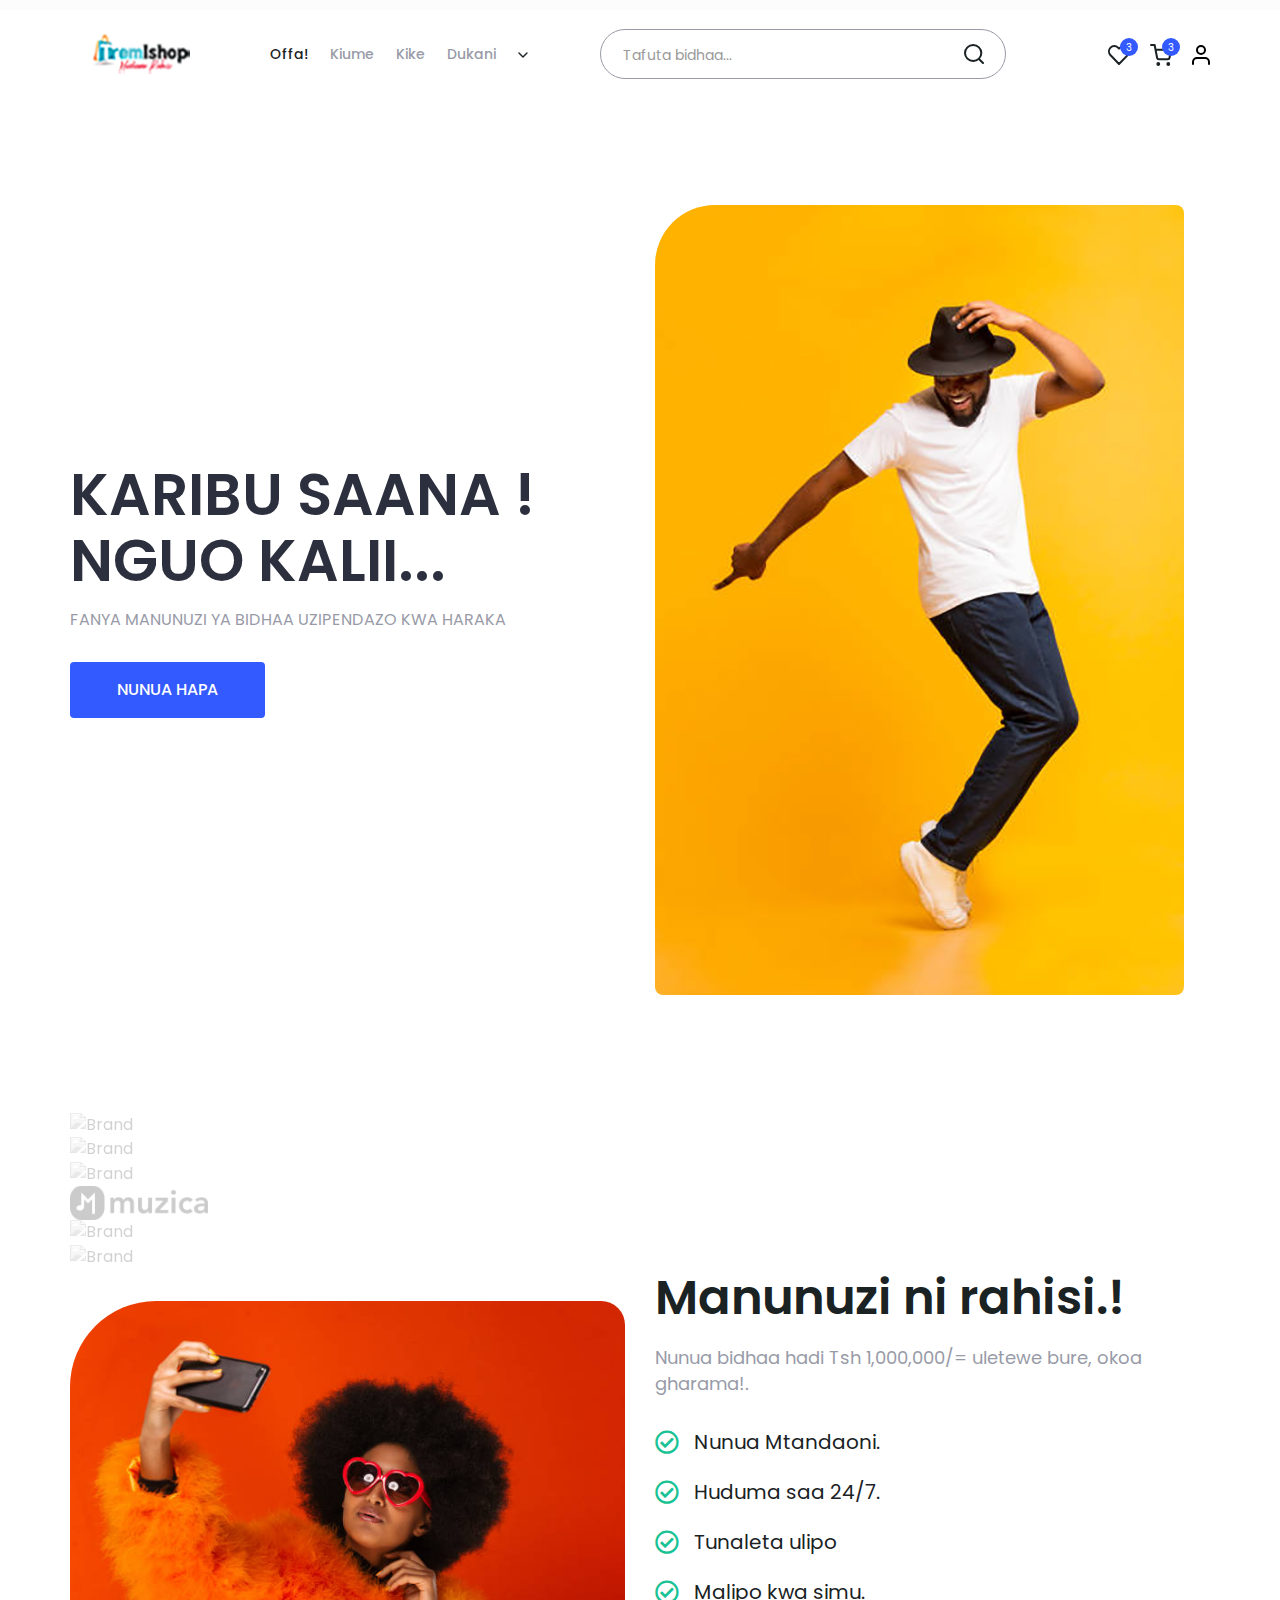
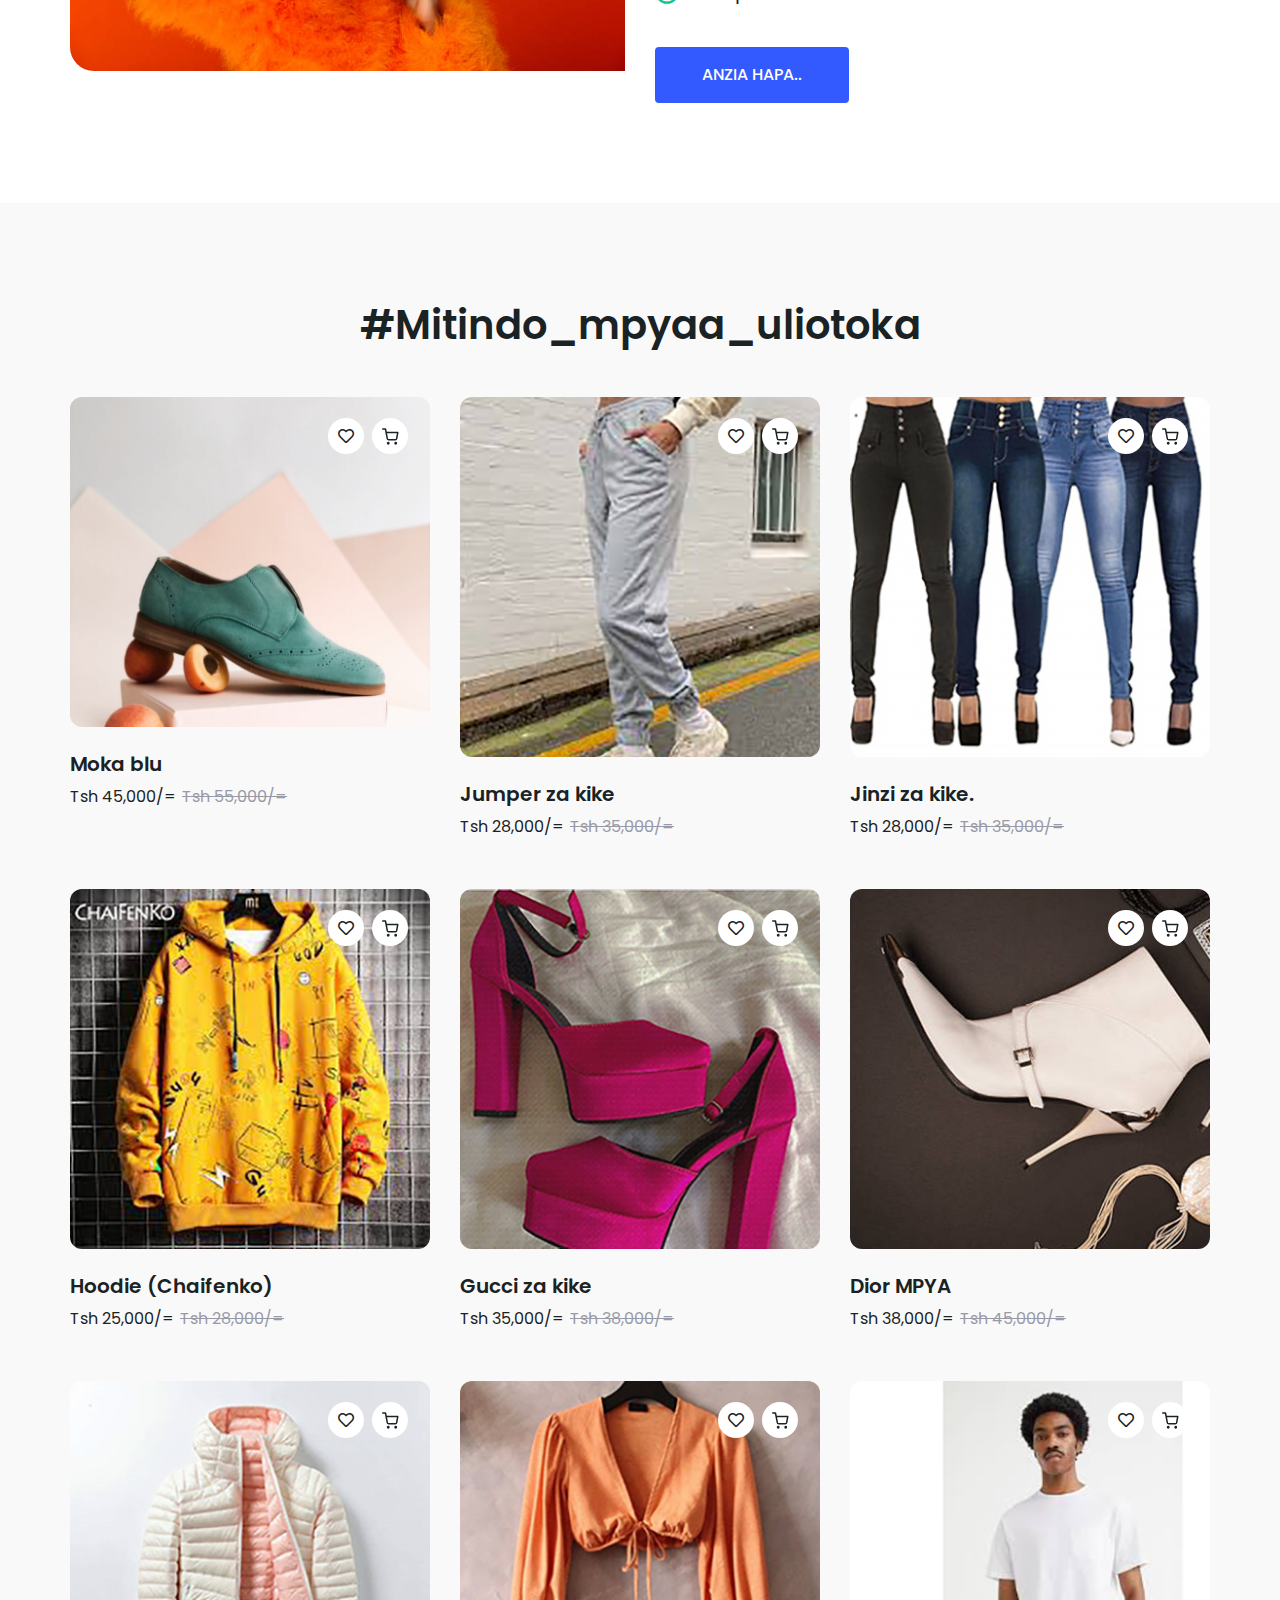
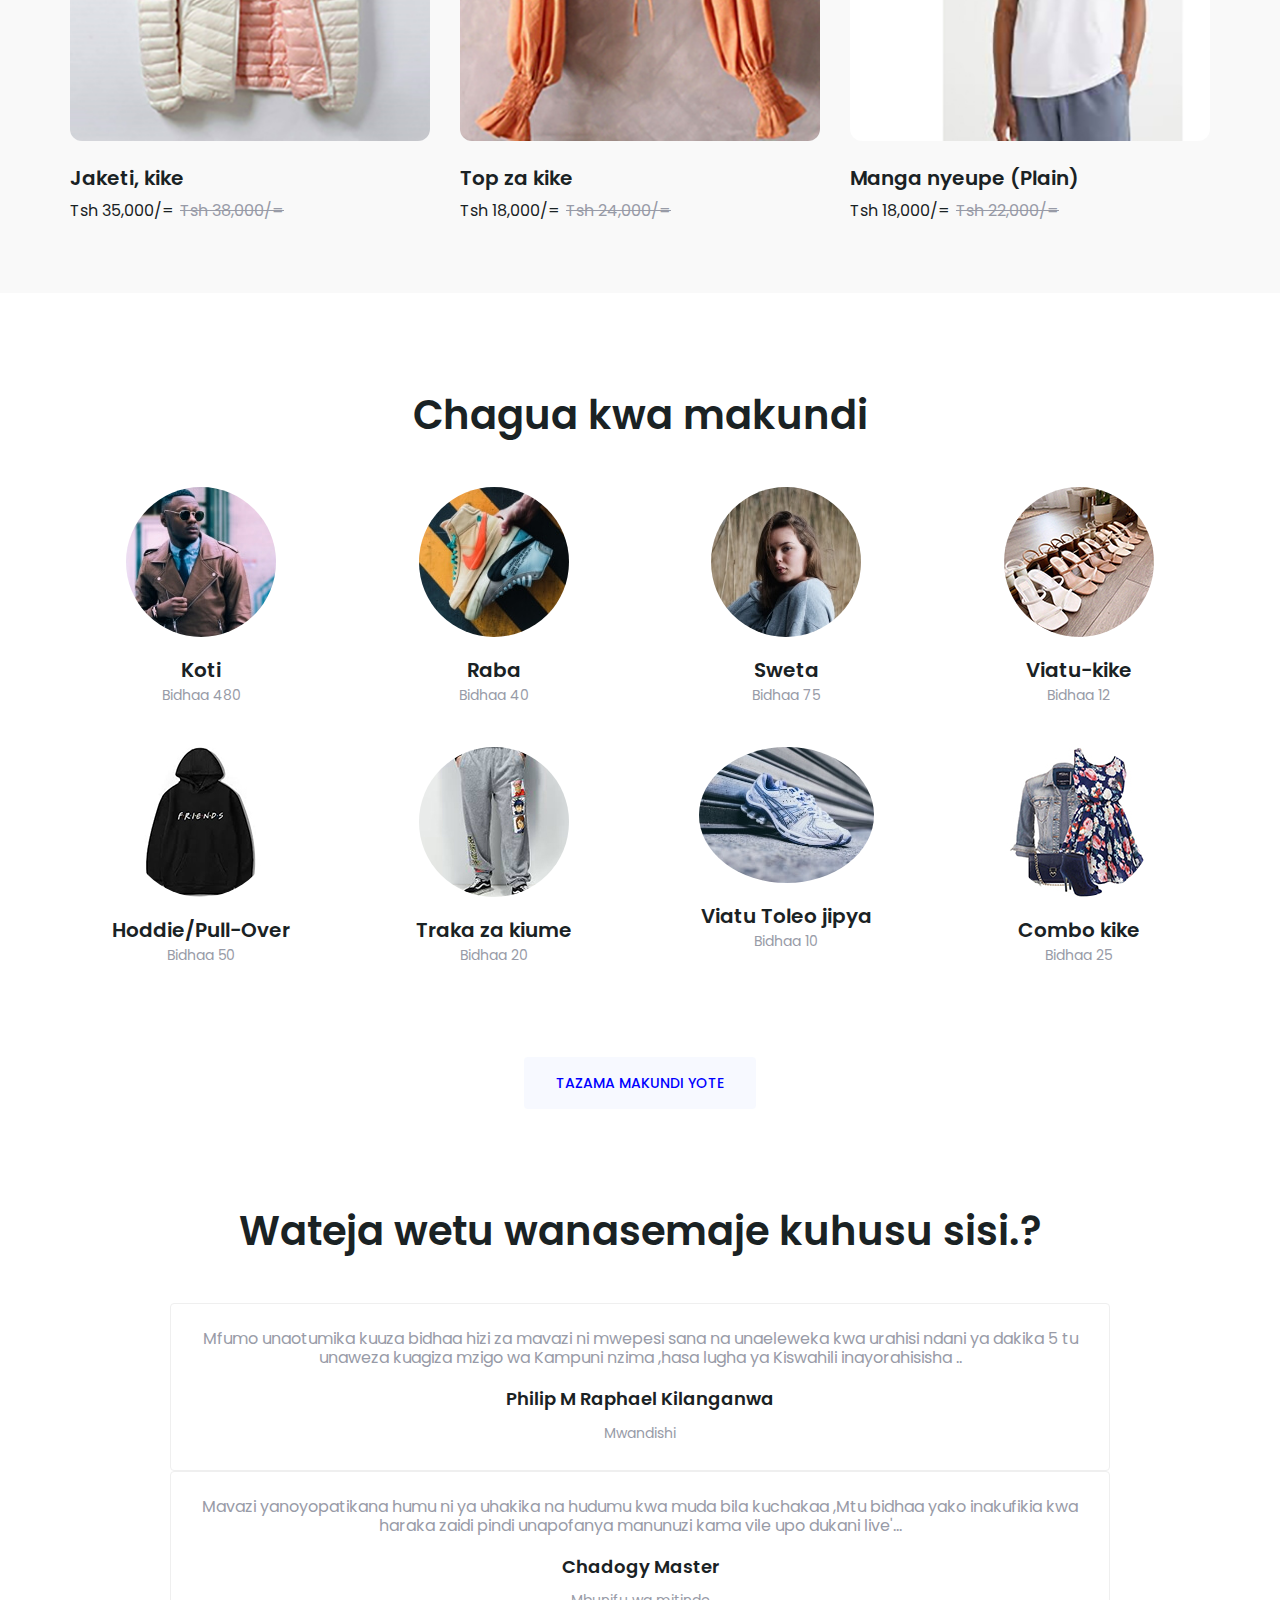
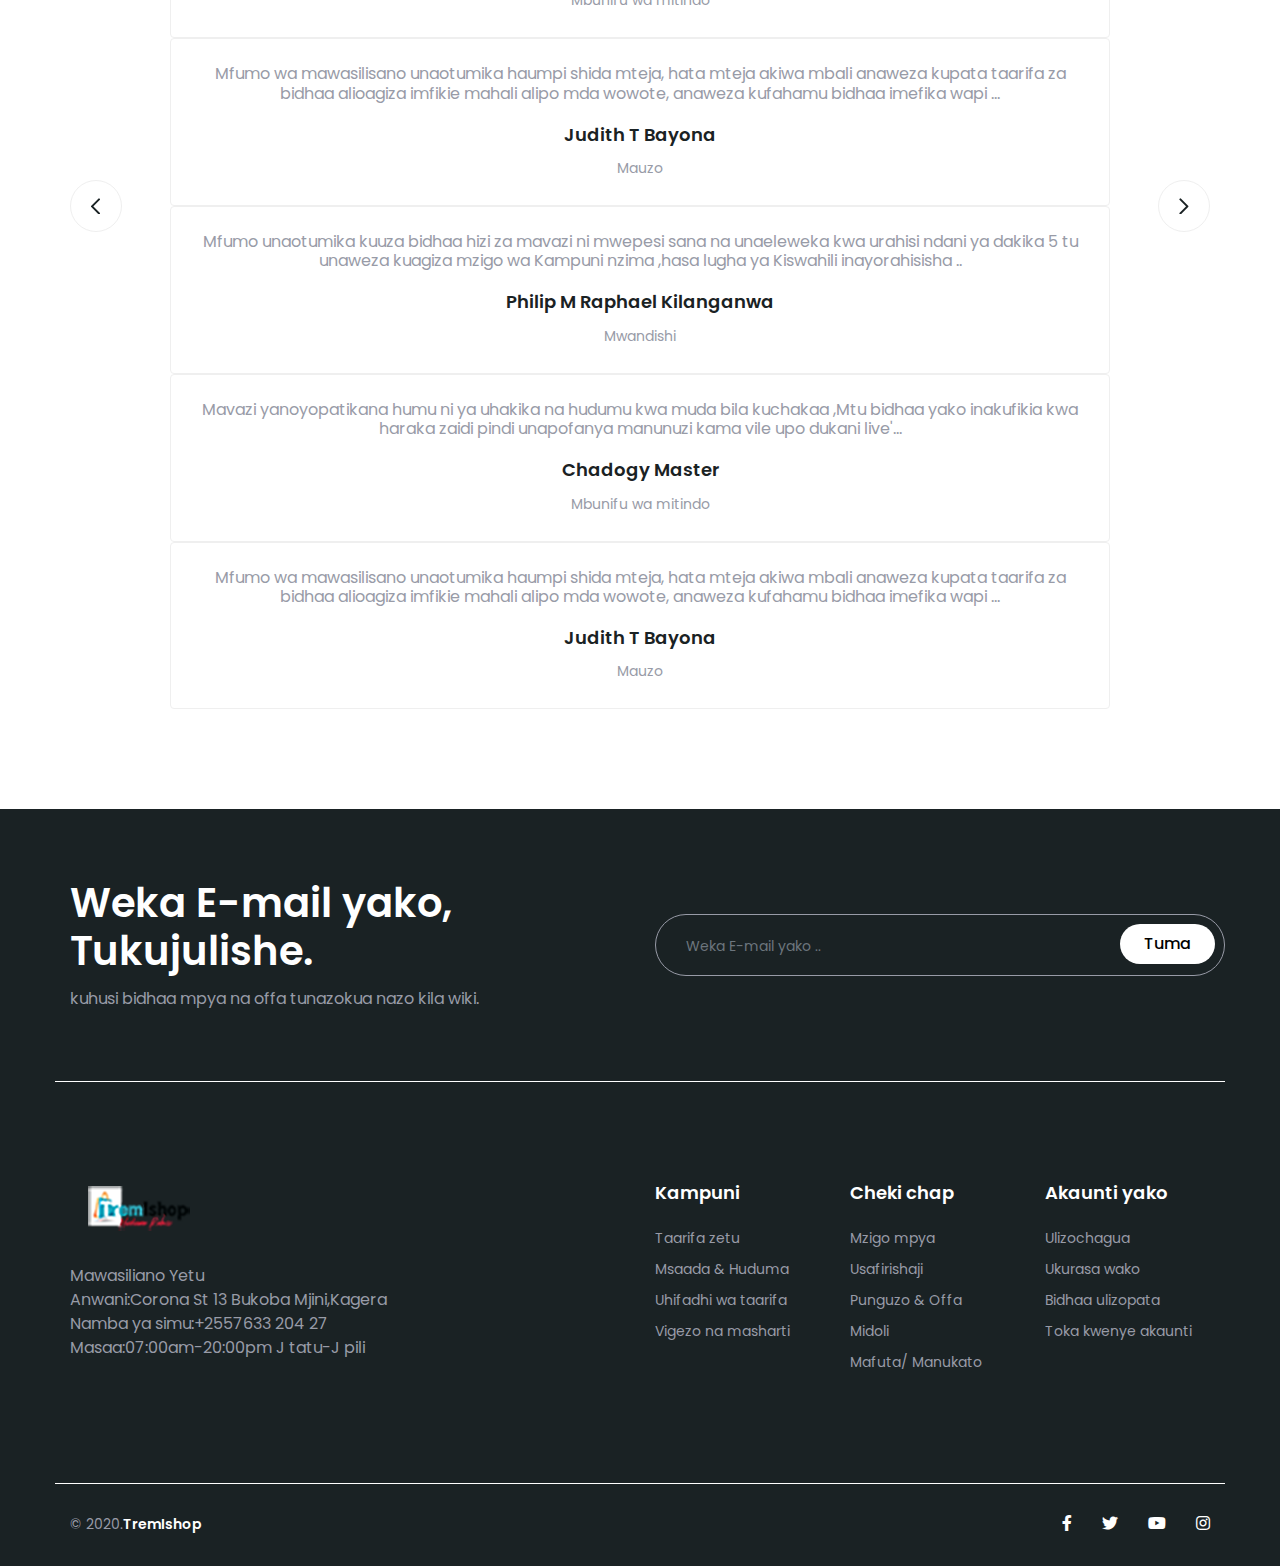
==== index.html @ 99219584 "Update index.html" ====
<!DOCTYPE html>
<html lang="en">

<head>
    <meta charset="UTF-8">
    <meta name="viewport" content="width=device-width, initial-scale=1.0">
    <meta http-equiv="X-UA-Compatible" content="ie=edge">
    <title>TremIshop - Offa!</title>
    <link rel="stylesheet" href="main.css">
    <script type="text/javascript" src="addtocart.js"></script>
</head>

<body>
    <!-- Header Area Start -->
    <header class="header">
        <div class="header-top">
            <div class="container">
                <div class="row">
                    <div class="col-sm-12">
                        <div class="header-top-wrapper">
                           
                            
                        </div>
                    </div>
                </div>
            </div>
        </div>
        <div class="header-bottom">
            <div class="container">
                <div class="d-none d-lg-block">
                    <nav class="menu-area d-flex align-items-center">
                        <div class="logo">
                            <a href="index.html"><img src="TremIshop_logo.png" alt="logo" /></a>
                        </div>
                        <ul class="main-menu d-flex align-items-center">
                            <li><a class="active" href="index.html">Offa!</a></li>
                            <li><a href="shop.html">Kiume</a></li>
                            <li><a href="shop.html">Kike</a></li>
                            <li><a href="shop.html">Dukani</a></li>
                            <li>
                                <a href="javascript:void(0)">
                                    <svg xmlns="http://www.w3.org/2000/svg" width="9.98" height="5.69"
                                        viewBox="0 0 9.98 5.69">
                                        <g id="Arrow" transform="translate(0.99 0.99)">
                                            <path id="Arrow-2" data-name="Arrow" d="M1474.286,26.4l4,4,4-4"
                                                transform="translate(-1474.286 -26.4)" fill="none" stroke="#1a2224"
                                                stroke-linecap="round" stroke-linejoin="round" stroke-width="1.4" />
                                        </g>
                                    </svg>
                                </a>
                                <ul class="sub-menu">
                                    <li><a href="javascript:void(0)">Nguo-Toto</a></li>
                                    <li><a href="javascript:void(0)">Kofia/ Mizura</a></li>
                                    <li><a href="javascript:void(0)">Jacketi/ Sweta</a></li>
                                    <li><a href="javascript:void(0)">Saa/ Vito</a></li>
                                    <li><a href="javascript:void(0)">Viatu/ Sendo</a></li>
                                </ul>
                            </li>
                            <li><a href="javascript:void(0)"></a></li>
                        </ul>
                        <div class="search-bar">
                            <input type="text" placeholder="Tafuta bidhaa...">
                            <div class="icon">
                                <svg xmlns="http://www.w3.org/2000/svg" width="20.414" height="20.414"
                                    viewBox="0 0 20.414 20.414">
                                    <g id="Search_Icon" data-name="Search Icon" transform="translate(1 1)">
                                        <ellipse id="Ellipse_1" data-name="Ellipse 1" cx="8.158" cy="8" rx="8.158"
                                            ry="8" fill="none" stroke="#1a2224" stroke-linecap="round"
                                            stroke-linejoin="round" stroke-width="2" />
                                        <line id="Line_4" data-name="Line 4" x1="3.569" y1="3.5"
                                            transform="translate(14.431 14.5)" fill="none" stroke="#1a2224"
                                            stroke-linecap="round" stroke-linejoin="round" stroke-width="2" />
                                    </g>
                                </svg>
                            </div>
                        </div>
                        <div class="menu-icon ml-auto">
                            <ul>
                                <li>
                                    <a href="wishlist.html">
                                        <svg xmlns="http://www.w3.org/2000/svg" width="22" height="20"
                                            viewBox="0 0 22 20">
                                            <g id="Heart" transform="translate(1 1)">
                                                <path id="Heart-2" data-name="Heart"
                                                    d="M20.007,4.59a5.148,5.148,0,0,0-7.444,0L11.548,5.636,10.534,4.59a5.149,5.149,0,0,0-7.444,0,5.555,5.555,0,0,0,0,7.681L4.1,13.317,11.548,21l7.444-7.681,1.014-1.047a5.553,5.553,0,0,0,0-7.681Z"
                                                    transform="translate(-1.549 -2.998)" fill="#fff" stroke="#1a2224"
                                                    stroke-linecap="round" stroke-linejoin="round" stroke-width="2" />
                                            </g>
                                        </svg>
                                        <span class="heart">3</span>
                                    </a>
                                </li>
                                <li>
                                    <a href="cart.html"><svg xmlns="http://www.w3.org/2000/svg" width="22" height="22"
                                            viewBox="0 0 22 22">
                                            <g id="Icon" transform="translate(-1524 -89)">
                                                <ellipse id="Ellipse_2" data-name="Ellipse 2" cx="0.909" cy="0.952"
                                                    rx="0.909" ry="0.952" transform="translate(1531.364 108.095)"
                                                    fill="none" stroke="#1a2224" stroke-linecap="round"
                                                    stroke-linejoin="round" stroke-width="2" />
                                                <ellipse id="Ellipse_3" data-name="Ellipse 3" cx="0.909" cy="0.952"
                                                    rx="0.909" ry="0.952" transform="translate(1541.364 108.095)"
                                                    fill="none" stroke="#1a2224" stroke-linecap="round"
                                                    stroke-linejoin="round" stroke-width="2" />
                                                <path id="Path_3" data-name="Path 3"
                                                    d="M1,1H4.636L7.073,13.752a1.84,1.84,0,0,0,1.818,1.533h8.836a1.84,1.84,0,0,0,1.818-1.533L21,5.762H5.545"
                                                    transform="translate(1524 89)" fill="none" stroke="#1a2224"
                                                    stroke-linecap="round" stroke-linejoin="round" stroke-width="2" />
                                            </g>
                                        </svg>
                                        <span class="cart">3</span>
                                    </a>
                                </li>
                                <li>
                                    <a href="account.html"><svg xmlns="http://www.w3.org/2000/svg" width="18"
                                            height="20" viewBox="0 0 18 20">
                                            <g id="Account" transform="translate(1 1)">
                                                <path id="Path_86" data-name="Path 86"
                                                    d="M20,21V19a4,4,0,0,0-4-4H8a4,4,0,0,0-4,4v2"
                                                    transform="translate(-4 -3)" fill="none" stroke="#000"
                                                    stroke-linecap="round" stroke-linejoin="round" stroke-width="2" />
                                                <circle id="Ellipse_9" data-name="Ellipse 9" cx="4" cy="4" r="4"
                                                    transform="translate(4)" fill="#fff" stroke="#000"
                                                    stroke-linecap="round" stroke-linejoin="round" stroke-width="2" />
                                            </g>
                                        </svg></a>
                                </li>
                            </ul>
                        </div>
                    </nav>
                </div>
                <!-- Mobile Menu -->
                <aside class="d-lg-none">
                    <div id="mySidenav" class="sidenav">
                        <div class="close-mobile-menu">
                            <a href="javascript:void(0)" id="menu-close" class="closebtn"
                                onclick="closeNav()">&times;</a>
                        </div>
                        <div class="search-bar">
                            <input type="text" placeholder="Tafuta bidhaa...">
                            <div class="icon">
                                <svg xmlns="http://www.w3.org/2000/svg" width="20.414" height="20.414"
                                    viewBox="0 0 20.414 20.414">
                                    <g id="Search_Icon" data-name="Search Icon" transform="translate(1 1)">
                                        <ellipse id="Ellipse_1" data-name="Ellipse 1" cx="8.158" cy="8" rx="8.158"
                                            ry="8" fill="none" stroke="#1a2224" stroke-linecap="round"
                                            stroke-linejoin="round" stroke-width="2" />
                                        <line id="Line_4" data-name="Line 4" x1="3.569" y1="3.5"
                                            transform="translate(14.431 14.5)" fill="none" stroke="#1a2224"
                                            stroke-linecap="round" stroke-linejoin="round" stroke-width="2" />
                                    </g>
                                </svg>
                            </div>
                        </div>
                        <li><a href="index.html">Offa!</a></li>
                        <li><a href="shop.html">Kiume</a></li>
                        <li><a href="shop.html">Kike</a></li>
                        <li><a href="shop.html">Dukani</a></li>
                        <li>
                            <a href="javascript:void(0)">
                                <svg xmlns="http://www.w3.org/2000/svg" width="9.98" height="5.69"
                                    viewBox="0 0 9.98 5.69">
                                    <g id="Arrow" transform="translate(0.99 0.99)">
                                        <path id="Arrow-2" data-name="Arrow" d="M1474.286,26.4l4,4,4-4"
                                            transform="translate(-1474.286 -26.4)" fill="none" stroke="#1a2224"
                                            stroke-linecap="round" stroke-linejoin="round" stroke-width="1.4" />
                                    </g>
                                </svg>
                            </a>
                            <ul class="sub-menu">
                                <li><a href="javascript:void(0)">Nguo-Toto</a></li>
                                <li><a href="javascript:void(0)">Kofia/ Mizura</a></li>
                                <li><a href="javascript:void(0)">Jaketi/ Sweta</a></li>
                                <li><a href="javascript:void(0)">Saa/ Vito</a></li>
                                <li><a href="javascript:void(0)">Viatu/ Sendo</a></li>
                            </ul>
                        </li>
                        <li><a href="javascript:void(0)"></a></li>
                    </div>
                    <div class="mobile-nav d-flex align-items-center justify-content-between">
                        <div class="logo">
                            <a href="index.html"><img src="TremIshop_logo.png" alt="logo" /></a>
                        </div>
                        <div class="search-bar">
                            <input type="text" placeholder="Tafuta bidhaa...">
                            <div class="icon">
                                <svg xmlns="http://www.w3.org/2000/svg" width="20.414" height="20.414"
                                    viewBox="0 0 20.414 20.414">
                                    <g id="Search_Icon" data-name="Search Icon" transform="translate(1 1)">
                                        <ellipse id="Ellipse_1" data-name="Ellipse 1" cx="8.158" cy="8" rx="8.158"
                                            ry="8" fill="none" stroke="#1a2224" stroke-linecap="round"
                                            stroke-linejoin="round" stroke-width="2" />
                                        <line id="Line_4" data-name="Line 4" x1="3.569" y1="3.5"
                                            transform="translate(14.431 14.5)" fill="none" stroke="#1a2224"
                                            stroke-linecap="round" stroke-linejoin="round" stroke-width="2" />
                                    </g>
                                </svg>
                            </div>
                        </div>
                        <div class="menu-icon">
                            <ul>
                                <li> <a href="wishlist.html">
                                        <svg xmlns="http://www.w3.org/2000/svg" width="22" height="20"
                                            viewBox="0 0 22 20">
                                            <g id="Heart" transform="translate(1 1)">
                                                <path id="Heart-2" data-name="Heart"
                                                    d="M20.007,4.59a5.148,5.148,0,0,0-7.444,0L11.548,5.636,10.534,4.59a5.149,5.149,0,0,0-7.444,0,5.555,5.555,0,0,0,0,7.681L4.1,13.317,11.548,21l7.444-7.681,1.014-1.047a5.553,5.553,0,0,0,0-7.681Z"
                                                    transform="translate(-1.549 -2.998)" fill="#fff" stroke="#1a2224"
                                                    stroke-linecap="round" stroke-linejoin="round" stroke-width="2" />
                                            </g>
                                        </svg>
                                        <span class="heart">3</span>
                                    </a>
                                </li>
                                <li>
                                    <a href="cart.html">
                                        <svg xmlns="http://www.w3.org/2000/svg" width="22" height="22"
                                            viewBox="0 0 22 22">
                                            <g id="Icon" transform="translate(-1524 -89)">
                                                <ellipse id="Ellipse_2" data-name="Ellipse 2" cx="0.909" cy="0.952"
                                                    rx="0.909" ry="0.952" transform="translate(1531.364 108.095)"
                                                    fill="none" stroke="#1a2224" stroke-linecap="round"
                                                    stroke-linejoin="round" stroke-width="2" />
                                                <ellipse id="Ellipse_3" data-name="Ellipse 3" cx="0.909" cy="0.952"
                                                    rx="0.909" ry="0.952" transform="translate(1541.364 108.095)"
                                                    fill="none" stroke="#1a2224" stroke-linecap="round"
                                                    stroke-linejoin="round" stroke-width="2" />
                                                <path id="Path_3" data-name="Path 3"
                                                    d="M1,1H4.636L7.073,13.752a1.84,1.84,0,0,0,1.818,1.533h8.836a1.84,1.84,0,0,0,1.818-1.533L21,5.762H5.545"
                                                    transform="translate(1524 89)" fill="none" stroke="#1a2224"
                                                    stroke-linecap="round" stroke-linejoin="round" stroke-width="2" />
                                            </g>
                                        </svg>
                                        <span class="cart">3</span>
                                    </a>
                                </li>
                                <li>
                                    <a href="account.html">
                                        <svg xmlns="http://www.w3.org/2000/svg" width="18" height="20"
                                            viewBox="0 0 18 20">
                                            <g id="Account" transform="translate(1 1)">
                                                <path id="Path_86" data-name="Path 86"
                                                    d="M20,21V19a4,4,0,0,0-4-4H8a4,4,0,0,0-4,4v2"
                                                    transform="translate(-4 -3)" fill="none" stroke="#000"
                                                    stroke-linecap="round" stroke-linejoin="round" stroke-width="2" />
                                                <circle id="Ellipse_9" data-name="Ellipse 9" cx="4" cy="4" r="4"
                                                    transform="translate(4)" fill="#fff" stroke="#000"
                                                    stroke-linecap="round" stroke-linejoin="round" stroke-width="2" />
                                            </g>
                                        </svg>
                                    </a>
                                </li>
                            </ul>
                        </div>
                        <div class="hamburger-menu">
                            <a style="font-size:30px;cursor:pointer" onclick="openNav()">&#9776;</a>
                        </div>
                    </div>
                </aside>
                <!-- Body overlay -->
                <div class="overlay" id="overlayy"></div>
            </div>
        </div>
    </header>
    <!-- Header Area End -->

    <main>
        <!--Banner Area Start -->
        <section class="banner-area">
            <div class="container">
                <div class="row align-items-center">
                    <div class="col-lg-6 order-2 order-lg-1">
                        <div class="banner-area__content">
                            <h2>KARIBU SAANA !
                                NGUO KALII...</h2>
                            <p>FANYA MANUNUZI YA BIDHAA UZIPENDAZO KWA HARAKA</p>
                            <a class="btn bg-primary" href="shop.html">Nunua hapa</a>
                        </div>
                    </div>
                    <div class="col-lg-6 order-1 order-lg-2">
                        <div class="banner-area__img">
                            <img src="KK2.jpg" alt="banner-img" class="img-fluid">
                        </div>
                    </div>
                </div>
                <div class="row">
                    <div class="col-sm-12">
                        <div class="brand-area">
                            <div class="brand-area-image">
                                <img src="" alt="Brand" class="img-fluid">
                            </div>
                            <div class="brand-area-image">
                                <img src="" alt="Brand" class="img-fluid">
                            </div>
                            <div class="brand-area-image">
                                <img src="" alt="Brand" class="img-fluid">
                            </div>
                            <div class="brand-area-image">
                                <img src="brand/04.png" alt="Brand" class="img-fluid">
                            </div>
                            <div class="brand-area-image">
                                <img src="" alt="Brand" class="img-fluid">
                            </div>
                            <div class="brand-area-image">
                                <img src="" alt="Brand" class="img-fluid">
                            </div>
                        </div>
                    </div>
                </div>
            </div>
        </section>
        <!--Banner Area End -->

        <!-- Features Section Start -->

        <!-- Features Section End -->

        <!-- About Area Start -->
        <section class="about-area">
            <div class="container">
                <div class="about-area-content">
                    <div class="row align-items-center">
                        <div class="col-lg-6 ">
                            <div class="about-area-content-img">
                                <img src="feature/pc22.jpg" alt="img" class="img-fluid">
                            </div>
                        </div>
                        <div class="col-lg-6">
                            <div class="about-area-content-text">
                                <h3>Manunuzi ni rahisi.!</h3>
                                <p>Nunua bidhaa hadi Tsh 1,000,000/= uletewe bure, okoa gharama!.</p>
                                <div class="icon-area-content">
                                    <div class="icon-area">
                                        <i class="far fa-check-circle"></i>
                                        <span>Nunua Mtandaoni.</span>
                                    </div>
                                    <div class="icon-area">
                                        <i class="far fa-check-circle"></i>
                                        <span>Huduma saa 24/7.</span>
                                    </div>
                                    <div class="icon-area">
                                        <i class="far fa-check-circle"></i>
                                        <span>Tunaleta ulipo</span>
                                    </div>
                                    <div class="icon-area">
                                        <i class="far fa-check-circle"></i>
                                        <span>Malipo kwa simu.</span>
                                    </div>
                                </div>

                                <a class="btn bg-primary" href="shop.html">Anzia hapa..</a>
                            </div>
                        </div>
                    </div>
                </div>
            </div>
        </section>
        <!-- About Area End -->

        <!-- Populer Product Strat -->
        <section class="populerproduct">
            <div class="container">
                <div class="row">
                    <div class="col-sm-12">
                        <div class="section-title">
                            <h2>#Mitindo_mpyaa_uliotoka</h2>
                        </div>
                    </div>
                </div>
                <div class="row">
                    <div class="col-md-4 col-sm-6">
                        <div class="product-item">
                            <div class="product-item-image">
                                <a href="product-details.html"><img src="product/06.jpg" alt="Product Name"
                                        class="img-fluid"></a>
                                <div class="cart-icon">
                                    <a href="#"><i class="far fa-heart"></i></a>
                                    <a href="#">
                                        <svg xmlns="http://www.w3.org/2000/svg" width="16.75" height="16.75"
                                            viewBox="0 0 16.75 16.75">
                                            <g id="Your_Bag" data-name="Your Bag" transform="translate(0.75)">
                                                <g id="Icon" transform="translate(0 1)">
                                                    <ellipse id="Ellipse_2" data-name="Ellipse 2" cx="0.682" cy="0.714"
                                                        rx="0.682" ry="0.714" transform="translate(4.773 13.571)"
                                                        fill="none" stroke="#1a2224" stroke-linecap="round"
                                                        stroke-linejoin="round" stroke-width="1.5" />
                                                    <ellipse id="Ellipse_3" data-name="Ellipse 3" cx="0.682" cy="0.714"
                                                        rx="0.682" ry="0.714" transform="translate(12.273 13.571)"
                                                        fill="none" stroke="#1a2224" stroke-linecap="round"
                                                        stroke-linejoin="round" stroke-width="1.5" />
                                                    <path id="Path_3" data-name="Path 3"
                                                        d="M1,1H3.727l1.827,9.564a1.38,1.38,0,0,0,1.364,1.15h6.627a1.38,1.38,0,0,0,1.364-1.15L16,4.571H4.409"
                                                        transform="translate(-1 -1)" fill="none" stroke="#1a2224"
                                                        stroke-linecap="round" stroke-linejoin="round"
                                                        stroke-width="1.5" />
                                                </g>
                                            </g>
                                        </svg>
                                    </a>
                                </div>
                            </div>
                            <div class="product-item-info">
                                <a href="product-details.html">Moka blu</a>
                                <span>Tsh 45,000/=</span> <del>Tsh 55,000/=</del>
                            </div>
                        </div>
                    </div>
                    <div class="col-md-4 col-sm-6">
                        <div class="product-item">
                            <div class="product-item-image">
                                <a href="product-details.html"><img src="product/jump.jpg" alt="Product Name"
                                        class="img-fluid"></a>
                                <div class="cart-icon">
                                    <a href="#"><i class="far fa-heart"></i></a>
                                    <a href="#">
                                        <svg xmlns="http://www.w3.org/2000/svg" width="16.75" height="16.75"
                                            viewBox="0 0 16.75 16.75">
                                            <g id="Your_Bag" data-name="Your Bag" transform="translate(0.75)">
                                                <g id="Icon" transform="translate(0 1)">
                                                    <ellipse id="Ellipse_2" data-name="Ellipse 2" cx="0.682" cy="0.714"
                                                        rx="0.682" ry="0.714" transform="translate(4.773 13.571)"
                                                        fill="none" stroke="#1a2224" stroke-linecap="round"
                                                        stroke-linejoin="round" stroke-width="1.5" />
                                                    <ellipse id="Ellipse_3" data-name="Ellipse 3" cx="0.682" cy="0.714"
                                                        rx="0.682" ry="0.714" transform="translate(12.273 13.571)"
                                                        fill="none" stroke="#1a2224" stroke-linecap="round"
                                                        stroke-linejoin="round" stroke-width="1.5" />
                                                    <path id="Path_3" data-name="Path 3"
                                                        d="M1,1H3.727l1.827,9.564a1.38,1.38,0,0,0,1.364,1.15h6.627a1.38,1.38,0,0,0,1.364-1.15L16,4.571H4.409"
                                                        transform="translate(-1 -1)" fill="none" stroke="#1a2224"
                                                        stroke-linecap="round" stroke-linejoin="round"
                                                        stroke-width="1.5" />
                                                </g>
                                            </g>
                                        </svg>
                                    </a>
                                </div>
                            </div>
                            <div class="product-item-info">
                                <a href="product-details.html">Jumper za kike</a>
                                <span>Tsh 28,000/=</span> <del>Tsh 35,000/=</del>
                            </div>
                        </div>
                    </div>
                    <div class="col-md-4 col-sm-6">
                        <div class="product-item">
                            <div class="product-item-image">
                                <a href="product-details.html"><img src="product/codo.jpg" alt="Product Name"
                                        class="img-fluid"></a>
                                <div class="cart-icon">
                                    <a href="#"><i class="far fa-heart"></i></a>
                                    <a href="#">
                                        <svg xmlns="http://www.w3.org/2000/svg" width="16.75" height="16.75"
                                            viewBox="0 0 16.75 16.75">
                                            <g id="Your_Bag" data-name="Your Bag" transform="translate(0.75)">
                                                <g id="Icon" transform="translate(0 1)">
                                                    <ellipse id="Ellipse_2" data-name="Ellipse 2" cx="0.682" cy="0.714"
                                                        rx="0.682" ry="0.714" transform="translate(4.773 13.571)"
                                                        fill="none" stroke="#1a2224" stroke-linecap="round"
                                                        stroke-linejoin="round" stroke-width="1.5" />
                                                    <ellipse id="Ellipse_3" data-name="Ellipse 3" cx="0.682" cy="0.714"
                                                        rx="0.682" ry="0.714" transform="translate(12.273 13.571)"
                                                        fill="none" stroke="#1a2224" stroke-linecap="round"
                                                        stroke-linejoin="round" stroke-width="1.5" />
                                                    <path id="Path_3" data-name="Path 3"
                                                        d="M1,1H3.727l1.827,9.564a1.38,1.38,0,0,0,1.364,1.15h6.627a1.38,1.38,0,0,0,1.364-1.15L16,4.571H4.409"
                                                        transform="translate(-1 -1)" fill="none" stroke="#1a2224"
                                                        stroke-linecap="round" stroke-linejoin="round"
                                                        stroke-width="1.5" />
                                                </g>
                                            </g>
                                        </svg>
                                    </a>
                                </div>
                            </div>
                            <div class="product-item-info">
                                <a href="product-details.html">Jinzi za kike.</a>
                                <span>Tsh 28,000/=</span> <del>Tsh 35,000/=</del>
                            </div>
                        </div>
                    </div>
                    <div class="col-md-4 col-sm-6">
                        <div class="product-item">
                            <div class="product-item-image">
                                <a href="product-details.html"><img src="product/tata.jpg" alt="Product Name"
                                        class="img-fluid"></a>
                                <div class="cart-icon">
                                    <a href="#"><i class="far fa-heart"></i></a>
                                    <a href="#">
                                        <svg xmlns="http://www.w3.org/2000/svg" width="16.75" height="16.75"
                                            viewBox="0 0 16.75 16.75">
                                            <g id="Your_Bag" data-name="Your Bag" transform="translate(0.75)">
                                                <g id="Icon" transform="translate(0 1)">
                                                    <ellipse id="Ellipse_2" data-name="Ellipse 2" cx="0.682" cy="0.714"
                                                        rx="0.682" ry="0.714" transform="translate(4.773 13.571)"
                                                        fill="none" stroke="#1a2224" stroke-linecap="round"
                                                        stroke-linejoin="round" stroke-width="1.5" />
                                                    <ellipse id="Ellipse_3" data-name="Ellipse 3" cx="0.682" cy="0.714"
                                                        rx="0.682" ry="0.714" transform="translate(12.273 13.571)"
                                                        fill="none" stroke="#1a2224" stroke-linecap="round"
                                                        stroke-linejoin="round" stroke-width="1.5" />
                                                    <path id="Path_3" data-name="Path 3"
                                                        d="M1,1H3.727l1.827,9.564a1.38,1.38,0,0,0,1.364,1.15h6.627a1.38,1.38,0,0,0,1.364-1.15L16,4.571H4.409"
                                                        transform="translate(-1 -1)" fill="none" stroke="#1a2224"
                                                        stroke-linecap="round" stroke-linejoin="round"
                                                        stroke-width="1.5" />
                                                </g>
                                            </g>
                                        </svg>
                                    </a>
                                </div>
                            </div>
                            <div class="product-item-info">
                                <a href="product-details.html">Hoodie (Chaifenko)</a>
                                <span>Tsh 25,000/=</span> <del>Tsh 28,000/=</del>
                            </div>
                        </div>
                    </div>
                    <div class="col-md-4 col-sm-6">
                        <div class="product-item">
                            <div class="product-item-image">
                                <a href="product-details.html"><img src="product/bon new.jpg" alt="Product Name"
                                        class="img-fluid"></a>
                                <div class="cart-icon">
                                    <a href="#"><i class="far fa-heart"></i></a>
                                    <a href="#">
                                        <svg xmlns="http://www.w3.org/2000/svg" width="16.75" height="16.75"
                                            viewBox="0 0 16.75 16.75">
                                            <g id="Your_Bag" data-name="Your Bag" transform="translate(0.75)">
                                                <g id="Icon" transform="translate(0 1)">
                                                    <ellipse id="Ellipse_2" data-name="Ellipse 2" cx="0.682" cy="0.714"
                                                        rx="0.682" ry="0.714" transform="translate(4.773 13.571)"
                                                        fill="none" stroke="#1a2224" stroke-linecap="round"
                                                        stroke-linejoin="round" stroke-width="1.5" />
                                                    <ellipse id="Ellipse_3" data-name="Ellipse 3" cx="0.682" cy="0.714"
                                                        rx="0.682" ry="0.714" transform="translate(12.273 13.571)"
                                                        fill="none" stroke="#1a2224" stroke-linecap="round"
                                                        stroke-linejoin="round" stroke-width="1.5" />
                                                    <path id="Path_3" data-name="Path 3"
                                                        d="M1,1H3.727l1.827,9.564a1.38,1.38,0,0,0,1.364,1.15h6.627a1.38,1.38,0,0,0,1.364-1.15L16,4.571H4.409"
                                                        transform="translate(-1 -1)" fill="none" stroke="#1a2224"
                                                        stroke-linecap="round" stroke-linejoin="round"
                                                        stroke-width="1.5" />
                                                </g>
                                            </g>
                                        </svg>
                                    </a>
                                </div>
                            </div>
                            <div class="product-item-info">
                                <a href="product-details.html">Gucci za kike</a>
                                <span>Tsh 35,000/=</span> <del>Tsh 38,000/=</del>
                            </div>
                        </div>
                    </div>
                    <div class="col-md-4 col-sm-6">
                        <div class="product-item">
                            <div class="product-item-image">
                                <a href="product-details.html"><img src="product/tott.jpg" alt="Product Name"
                                        class="img-fluid"></a>
                                <div class="cart-icon">
                                    <a href="#"><i class="far fa-heart"></i></a>
                                    <a href="#">
                                        <svg xmlns="http://www.w3.org/2000/svg" width="16.75" height="16.75"
                                            viewBox="0 0 16.75 16.75">
                                            <g id="Your_Bag" data-name="Your Bag" transform="translate(0.75)">
                                                <g id="Icon" transform="translate(0 1)">
                                                    <ellipse id="Ellipse_2" data-name="Ellipse 2" cx="0.682" cy="0.714"
                                                        rx="0.682" ry="0.714" transform="translate(4.773 13.571)"
                                                        fill="none" stroke="#1a2224" stroke-linecap="round"
                                                        stroke-linejoin="round" stroke-width="1.5" />
                                                    <ellipse id="Ellipse_3" data-name="Ellipse 3" cx="0.682" cy="0.714"
                                                        rx="0.682" ry="0.714" transform="translate(12.273 13.571)"
                                                        fill="none" stroke="#1a2224" stroke-linecap="round"
                                                        stroke-linejoin="round" stroke-width="1.5" />
                                                    <path id="Path_3" data-name="Path 3"
                                                        d="M1,1H3.727l1.827,9.564a1.38,1.38,0,0,0,1.364,1.15h6.627a1.38,1.38,0,0,0,1.364-1.15L16,4.571H4.409"
                                                        transform="translate(-1 -1)" fill="none" stroke="#1a2224"
                                                        stroke-linecap="round" stroke-linejoin="round"
                                                        stroke-width="1.5" />
                                                </g>
                                            </g>
                                        </svg>
                                    </a>
                                </div>
                            </div>
                            <div class="product-item-info">
                                <a href="product-details.html">Dior MPYA</a>
                                <span>Tsh 38,000/=</span> <del>Tsh 45,000/=</del>
                            </div>
                        </div>
                    </div>
                    <div class="col-md-4 col-sm-6">
                        <div class="product-item">
                            <div class="product-item-image">
                                <a href="product-details.html"><img src="product/product6.jpg" alt="Product Name"
                                        class="img-fluid"></a>
                                <div class="cart-icon">
                                    <a href="#"><i class="far fa-heart"></i></a>
                                    <a href="#">
                                        <svg xmlns="http://www.w3.org/2000/svg" width="16.75" height="16.75"
                                            viewBox="0 0 16.75 16.75">
                                            <g id="Your_Bag" data-name="Your Bag" transform="translate(0.75)">
                                                <g id="Icon" transform="translate(0 1)">
                                                    <ellipse id="Ellipse_2" data-name="Ellipse 2" cx="0.682" cy="0.714"
                                                        rx="0.682" ry="0.714" transform="translate(4.773 13.571)"
                                                        fill="none" stroke="#1a2224" stroke-linecap="round"
                                                        stroke-linejoin="round" stroke-width="1.5" />
                                                    <ellipse id="Ellipse_3" data-name="Ellipse 3" cx="0.682" cy="0.714"
                                                        rx="0.682" ry="0.714" transform="translate(12.273 13.571)"
                                                        fill="none" stroke="#1a2224" stroke-linecap="round"
                                                        stroke-linejoin="round" stroke-width="1.5" />
                                                    <path id="Path_3" data-name="Path 3"
                                                        d="M1,1H3.727l1.827,9.564a1.38,1.38,0,0,0,1.364,1.15h6.627a1.38,1.38,0,0,0,1.364-1.15L16,4.571H4.409"
                                                        transform="translate(-1 -1)" fill="none" stroke="#1a2224"
                                                        stroke-linecap="round" stroke-linejoin="round"
                                                        stroke-width="1.5" />
                                                </g>
                                            </g>
                                        </svg>
                                    </a>
                                </div>
                            </div>
                            <div class="product-item-info">
                                <a href="product-details.html">Jaketi, kike</a>
                                <span>Tsh 35,000/=</span> <del>Tsh 38,000/=</del>
                            </div>
                        </div>
                    </div>
                    <div class="col-md-4 col-sm-6">
                        <div class="product-item">
                            <div class="product-item-image">
                                <a href="product-details.html"><img src="product/nimu.jpg" alt="Product Name"
                                        class="img-fluid"></a>
                                <div class="cart-icon">
                                    <a href="#"><i class="far fa-heart"></i></a>
                                    <a href="#">
                                        <svg xmlns="http://www.w3.org/2000/svg" width="16.75" height="16.75"
                                            viewBox="0 0 16.75 16.75">
                                            <g id="Your_Bag" data-name="Your Bag" transform="translate(0.75)">
                                                <g id="Icon" transform="translate(0 1)">
                                                    <ellipse id="Ellipse_2" data-name="Ellipse 2" cx="0.682" cy="0.714"
                                                        rx="0.682" ry="0.714" transform="translate(4.773 13.571)"
                                                        fill="none" stroke="#1a2224" stroke-linecap="round"
                                                        stroke-linejoin="round" stroke-width="1.5" />
                                                    <ellipse id="Ellipse_3" data-name="Ellipse 3" cx="0.682" cy="0.714"
                                                        rx="0.682" ry="0.714" transform="translate(12.273 13.571)"
                                                        fill="none" stroke="#1a2224" stroke-linecap="round"
                                                        stroke-linejoin="round" stroke-width="1.5" />
                                                    <path id="Path_3" data-name="Path 3"
                                                        d="M1,1H3.727l1.827,9.564a1.38,1.38,0,0,0,1.364,1.15h6.627a1.38,1.38,0,0,0,1.364-1.15L16,4.571H4.409"
                                                        transform="translate(-1 -1)" fill="none" stroke="#1a2224"
                                                        stroke-linecap="round" stroke-linejoin="round"
                                                        stroke-width="1.5" />
                                                </g>
                                            </g>
                                        </svg>
                                    </a>
                                </div>
                            </div>
                            <div class="product-item-info">
                                <a href="product-details.html">Top za kike</a>
                                <span>Tsh 18,000/=</span> <del>Tsh 24,000/=</del>
                            </div>
                        </div>
                    </div>
                    <div class="col-md-4 col-sm-6">
                        <div class="product-item">
                            <div class="product-item-image">
                                <a href="product-details.html"><img src="product/download.jpg" alt="Product Name"
                                        class="img-fluid"></a>
                                <div class="cart-icon">
                                    <a href="#"><i class="far fa-heart"></i></a>
                                    <a href="#">
                                        <svg xmlns="http://www.w3.org/2000/svg" width="16.75" height="16.75"
                                            viewBox="0 0 16.75 16.75">
                                            <g id="Your_Bag" data-name="Your Bag" transform="translate(0.75)">
                                                <g id="Icon" transform="translate(0 1)">
                                                    <ellipse id="Ellipse_2" data-name="Ellipse 2" cx="0.682" cy="0.714"
                                                        rx="0.682" ry="0.714" transform="translate(4.773 13.571)"
                                                        fill="none" stroke="#1a2224" stroke-linecap="round"
                                                        stroke-linejoin="round" stroke-width="1.5" />
                                                    <ellipse id="Ellipse_3" data-name="Ellipse 3" cx="0.682" cy="0.714"
                                                        rx="0.682" ry="0.714" transform="translate(12.273 13.571)"
                                                        fill="none" stroke="#1a2224" stroke-linecap="round"
                                                        stroke-linejoin="round" stroke-width="1.5" />
                                                    <path id="Path_3" data-name="Path 3"
                                                        d="M1,1H3.727l1.827,9.564a1.38,1.38,0,0,0,1.364,1.15h6.627a1.38,1.38,0,0,0,1.364-1.15L16,4.571H4.409"
                                                        transform="translate(-1 -1)" fill="none" stroke="#1a2224"
                                                        stroke-linecap="round" stroke-linejoin="round"
                                                        stroke-width="1.5" />
                                                </g>
                                            </g>
                                        </svg>
                                    </a>
                                </div>
                            </div>
                            <div class="product-item-info">
                                <a href="product-details.html">Manga nyeupe (Plain)</a>
                                <span>Tsh 18,000/=</span> <del>Tsh 22,000/=</del>
                            </div>
                        </div>
                    </div>
                </div>
            </div>
        </section>
        <!-- Populer Product End -->

        <!-- Categorys Section Start -->
        <section class="categorys">
            <div class="container">
                <div class="row">
                    <div class="col-sm-12">
                        <div class="section-title">
                            <h2>Chagua kwa makundi</h2>
                        </div>
                    </div>
                </div>
                <div class="row">
                    <div class="col-lg-3 col-md-4 col-sm-6 col-6">
                        <div class="productcategory text-center">
                            <div class="productcategory-img">
                                <a href="#"><img src="categorys/tree dasher.jpg" alt="images"></a>
                            </div>
                            <div class="productcategory-text">
                                <a href="#">
                                    <h6>Koti</h6>
                                    <span>Bidhaa 480</span>
                                </a>
                            </div>
                        </div>
                    </div>
                    <div class="col-lg-3 col-md-4 col-sm-6 col-6">
                        <div class="productcategory text-center">
                            <div class="productcategory-img">
                                <a href="#"><img src="categorys/wool-shoe.jpg" alt="images"> </a>
                            </div>
                            <div class="productcategory-text">
                                <a href="#">
                                    <h6>Raba</h6>
                                    <span>Bidhaa 40</span>
                                </a>
                            </div>
                        </div>
                    </div>
                    <div class="col-lg-3 col-md-4 col-sm-6 col-6">
                        <div class="productcategory text-center">
                            <div class="productcategory-img">
                                <a href="#"><img src="categorys/jumper.jpg" alt="images"></a>
                            </div>
                            <div class="productcategory-text">
                                <a href="#">
                                    <h6>Sweta</h6>
                                    <span>Bidhaa 75</span>
                                </a>
                            </div>
                        </div>
                    </div>
                    <div class="col-lg-3 col-md-4 col-sm-6 col-6">
                        <div class="productcategory text-center">
                            <div class="productcategory-img">
                                <a href="#"><img src="product/nbv.jpg" alt="images"></a>
                            </div>
                            <div class="productcategory-text">
                                <a href="#">
                                    <h6>Viatu-kike</h6>
                                    <span>Bidhaa 12</span>
                                </a>
                            </div>
                        </div>
                    </div>
                    <div class="col-lg-3 col-md-4 col-sm-6 col-6">
                        <div class="productcategory text-center">
                            <div class="productcategory-img">
                                <a href="#"><img src="product/kok.jpg" alt="images"></a>
                            </div>
                            <div class="productcategory-text">
                                <a href="#">
                                    <h6>Hoddie/Pull-Over</h6>
                                    <span>Bidhaa 50</span>
                                </a>
                            </div>
                        </div>
                    </div>
                    <div class="col-lg-3 col-md-4 col-sm-6 col-6">
                        <div class="productcategory text-center">
                            <div class="productcategory-img">
                                <a href="#"><img src="product/Traka za kiume.jpg" alt="images"></a>
                            </div>
                            <div class="productcategory-text">
                                <a href="#">
                                    <h6>Traka za kiume</h6>
                                    <span>Bidhaa 20</span>
                                </a>
                            </div>
                        </div>
                    </div>
                    <div class="col-lg-3 col-md-4 col-sm-6 col-6">
                        <div class="productcategory text-center">
                            <div class="productcategory-img">
                                <a href="#"><img src="digital-shoe.jpg" alt="images"></a>
                            </div>
                            <div class="productcategory-text">
                                <a href="#">
                                    <h6>Viatu Toleo jipya</h6>
                                    <span>Bidhaa 10</span>
                                </a>
                            </div>
                        </div>
                    </div>
                    <div class="col-lg-3 col-md-4 col-sm-6 col-6">
                        <div class="productcategory text-center">
                            <div class="productcategory-img">
                                <a href="#"><img src="categorys/giga.jpg" alt="images"></a>
                            </div>
                            <div class="productcategory-text">
                                <a href="#">
                                    <h6>Combo kike</h6>
                                    <span>Bidhaa 25</span>
                                </a>
                            </div>
                        </div>
                    </div>
                </div>
                <div class="row">
                    <div class="col-sm-12">
                        <div class="features-morebutton text-center">
                            <a class="btn bt-glass" href="#">Tazama makundi yote</a>
                        </div>
                    </div>
                </div>
            </div>
        </section>
        <!-- Categorys Section End -->

        <!-- Features Section Start -->
        <section class="customersreview">
            <div class="container">
                <div class="row">
                    <div class="col-sm-12">
                        <div class="section-title">
                            <h2>Wateja wetu wanasemaje kuhusu sisi.?</h2>
                        </div>
                    </div>
                </div>
                <div class="customersreview-wrapper">
                    <div class="customersreview-active">
                        <div class="customersreview-item">
                            <p>Mfumo unaotumika kuuza bidhaa hizi za mavazi ni mwepesi sana na unaeleweka kwa urahisi
                                ndani ya dakika 5 tu unaweza kuagiza mzigo wa Kampuni nzima ,hasa lugha ya Kiswahili inayorahisisha ..

                            </p>
                            <div class="name">
                                <h6>Philip M Raphael Kilanganwa</h6>
                                <span>Mwandishi</span>
                            </div>
                        </div>
                        <div class="customersreview-item">
                            <p>Mavazi yanoyopatikana humu ni ya uhakika na hudumu kwa muda bila kuchakaa
                                ,Mtu bidhaa yako inakufikia kwa haraka zaidi pindi unapofanya manunuzi kama vile 
                                upo dukani live'...</p>
                            <div class="name">
                                <h6>Chadogy Master</h6>
                                <span>Mbunifu wa mitindo</span>
                            </div>
                        </div>
                        <div class="customersreview-item">
                            <p>Mfumo wa mawasilisano unaotumika haumpi shida mteja, hata mteja akiwa mbali anaweza
                                kupata taarifa za bidhaa alioagiza imfikie mahali alipo mda wowote, anaweza kufahamu
                                bidhaa imefika wapi ...</p>
                            <div class="name">
                                <h6>Judith T Bayona</h6>
                                <span>Mauzo</span>
                            </div>
                        </div>
                        <div class="customersreview-item">
                            <p>Mfumo unaotumika kuuza bidhaa hizi za mavazi ni mwepesi sana na unaeleweka kwa urahisi
                                ndani ya dakika 5 tu unaweza kuagiza mzigo wa Kampuni nzima ,hasa lugha ya Kiswahili inayorahisisha ..

                            </p></p>
                            <div class="name">
                                <h6>Philip M Raphael Kilanganwa</h6>
                                <span>Mwandishi</span>
                            </div>
                        </div>
                        <div class="customersreview-item">
                            <p>Mavazi yanoyopatikana humu ni ya uhakika na hudumu kwa muda bila kuchakaa
                                ,Mtu bidhaa yako inakufikia kwa haraka zaidi pindi unapofanya manunuzi kama vile 
                                upo dukani live'...</p>
                            <div class="name">
                                <h6>Chadogy Master</h6>
                                <span>Mbunifu wa mitindo</span>
                            </div>
                        </div>
                        <div class="customersreview-item">
                            <p>Mfumo wa mawasilisano unaotumika haumpi shida mteja, hata mteja akiwa mbali anaweza
                                kupata taarifa za bidhaa alioagiza imfikie mahali alipo mda wowote, anaweza kufahamu
                                bidhaa imefika wapi ...</p>
                            <div class="name">
                                <h6>Judith T Bayona</h6>
                                <span>Mauzo</span>
                            </div>
                        </div>
                    </div>
                    <div class="slider-arrows">
                        <div class="prev-arrow">
                            <svg xmlns="http://www.w3.org/2000/svg" width="9.414" height="16.828"
                                viewBox="0 0 9.414 16.828">
                                <path id="Icon_feather-chevron-left" data-name="Icon feather-chevron-left"
                                    d="M20.5,23l-7-7,7-7" transform="translate(-12.5 -7.586)" fill="none"
                                    stroke="#1a2224" stroke-linecap="round" stroke-linejoin="round" stroke-width="2" />
                            </svg>
                        </div>
                        <div class="next-arrow">
                            <svg xmlns="http://www.w3.org/2000/svg" width="9.414" height="16.828"
                                viewBox="0 0 9.414 16.828">
                                <path id="Icon_feather-chevron-right" data-name="Icon feather-chevron-right"
                                    d="M13.5,23l5.25-5.25.438-.437L20.5,16l-7-7" transform="translate(-12.086 -7.586)"
                                    fill="none" stroke="#1a2224" stroke-linecap="round" stroke-linejoin="round"
                                    stroke-width="2" />
                            </svg>
                        </div>
                    </div>
                </div>
            </div>
        </section>
        <!-- Features Section End -->
    </main>

    <!-- Footer -->
    <footer>
        <div class="container">
            <div class="row align-items-center newsletter-area">
                <div class="col-lg-5">
                    <div class="newsletter-area-text">
                        <h4 class="text-white">Weka E-mail yako, Tukujulishe.</h4>
                        <p>
                            kuhusi bidhaa mpya na offa tunazokua nazo kila wiki.
                        </p>
                    </div>
                </div>
                <div class="col-lg-6 offset-lg-1">
                    <div class="newsletter-area-button">
                        <form action="#">
                            <div class="form">
                                <input type="email" name="email" id="mail" placeholder="Weka E-mail yako .."
                                    class="form-control">
                                <button class="btn bg-secondary border text-capitalize">Tuma</button>
                            </div>
                        </form>
                    </div>
                </div>
            </div>
            <div class="row main-footer">
                <div class="col-lg-4 col-md-12 col-sm-12 col-12">
                    <div class="main-footer-info">
                        <img src="TremIshop_logo.png" alt="Logo" class="img-fluid">
                        <p>
                            Mawasiliano Yetu <br>
Anwani:Corona St 13 Bukoba Mjini,Kagera<br>

Namba ya simu:+2557633 204 27<br>

Masaa:07:00am-20:00pm J tatu-J pili
                        </p>
                    </div>
                </div>
                <div class="col-lg-2 offset-lg-2 col-md-4 col-sm-6 col-12">
                    <div class="main-footer-quicklinks">
                        <h6>Kampuni</h6>
                        <ul class="quicklink">
                            <li><a href="#">Taarifa zetu</a></li>
                            <li><a href="#">Msaada &amp; Huduma</a></li>
                            <li><a href="#">Uhifadhi wa taarifa</a></li>
                            <li><a href="#">Vigezo na masharti</a></li>
                        </ul>
                    </div>
                </div>
                <div class="col-lg-2 col-md-4 col-sm-6 col-12">
                    <div class="main-footer-quicklinks">
                        <h6>Cheki chap</h6>
                        <ul class="quicklink">
                            <li><a href="#">Mzigo mpya</a></li>
                            <li><a href="#">Usafirishaji</a></li>
                            <li><a href="#">Punguzo &amp; Offa</a></li>
                            <li><a href="#">Midoli</a></li>
                            <li><a href="#">Mafuta/ Manukato</a></li>
                        </ul>
                    </div>
                </div>
                <div class="col-lg-2 col-md-4 col-sm-6 col-12">
                    <div class="main-footer-quicklinks">
                        <h6>Akaunti yako</h6>
                        <ul class="quicklink">
                            <li><a href="#">Ulizochagua</a></li>
                            <li><a href="#">Ukurasa wako</a></li>
                            <li><a href="#">Bidhaa ulizopata</a></li>
                            <li><a href="#">Toka kwenye akaunti</a></li>
                        </ul>
                    </div>
                </div>
            </div>
            <div class="row">
                <div class="col-lg-12">
                    <div class="copyright d-flex justify-content-between align-items-center">
                        <div class="copyright-text order-2 order-lg-1">
                            <p>&copy; 2020.<a href="#">TremIshop</a></p>
                        </div>
                        <div class="copyright-links order-1 order-lg-2">
                            <a href="#" class="ml-0"><i class="fab fa-facebook-f"></i></a>
                            <a href="#"><i class="fab fa-twitter"></i></a>
                            <a href="#"><i class="fab fa-youtube"></i></a>
                            <a href="#"><i class="fab fa-instagram"></i></a>
                        </div>
                    </div>
                </div>
            </div>
        </div>
    </footer>
    <!-- Footer -->

    <script src="js/jquery.min.js"></script>
    <script src="js/bootstrap.min.js"></script>
    <script src="js/slick.min.js"></script>
    <script src="js/jquery.nice-select.min.js"></script>
    <script src="main.js"></script>
    <script>
        function openNav() {

            document.getElementById("mySidenav").style.width = "350px";
            $('#overlayy').addClass("active");
        }

        function closeNav() {
            document.getElementById("mySidenav").style.width = "0";
            $('#overlayy').removeClass("active");
        }
    </script>
</body>
</html>
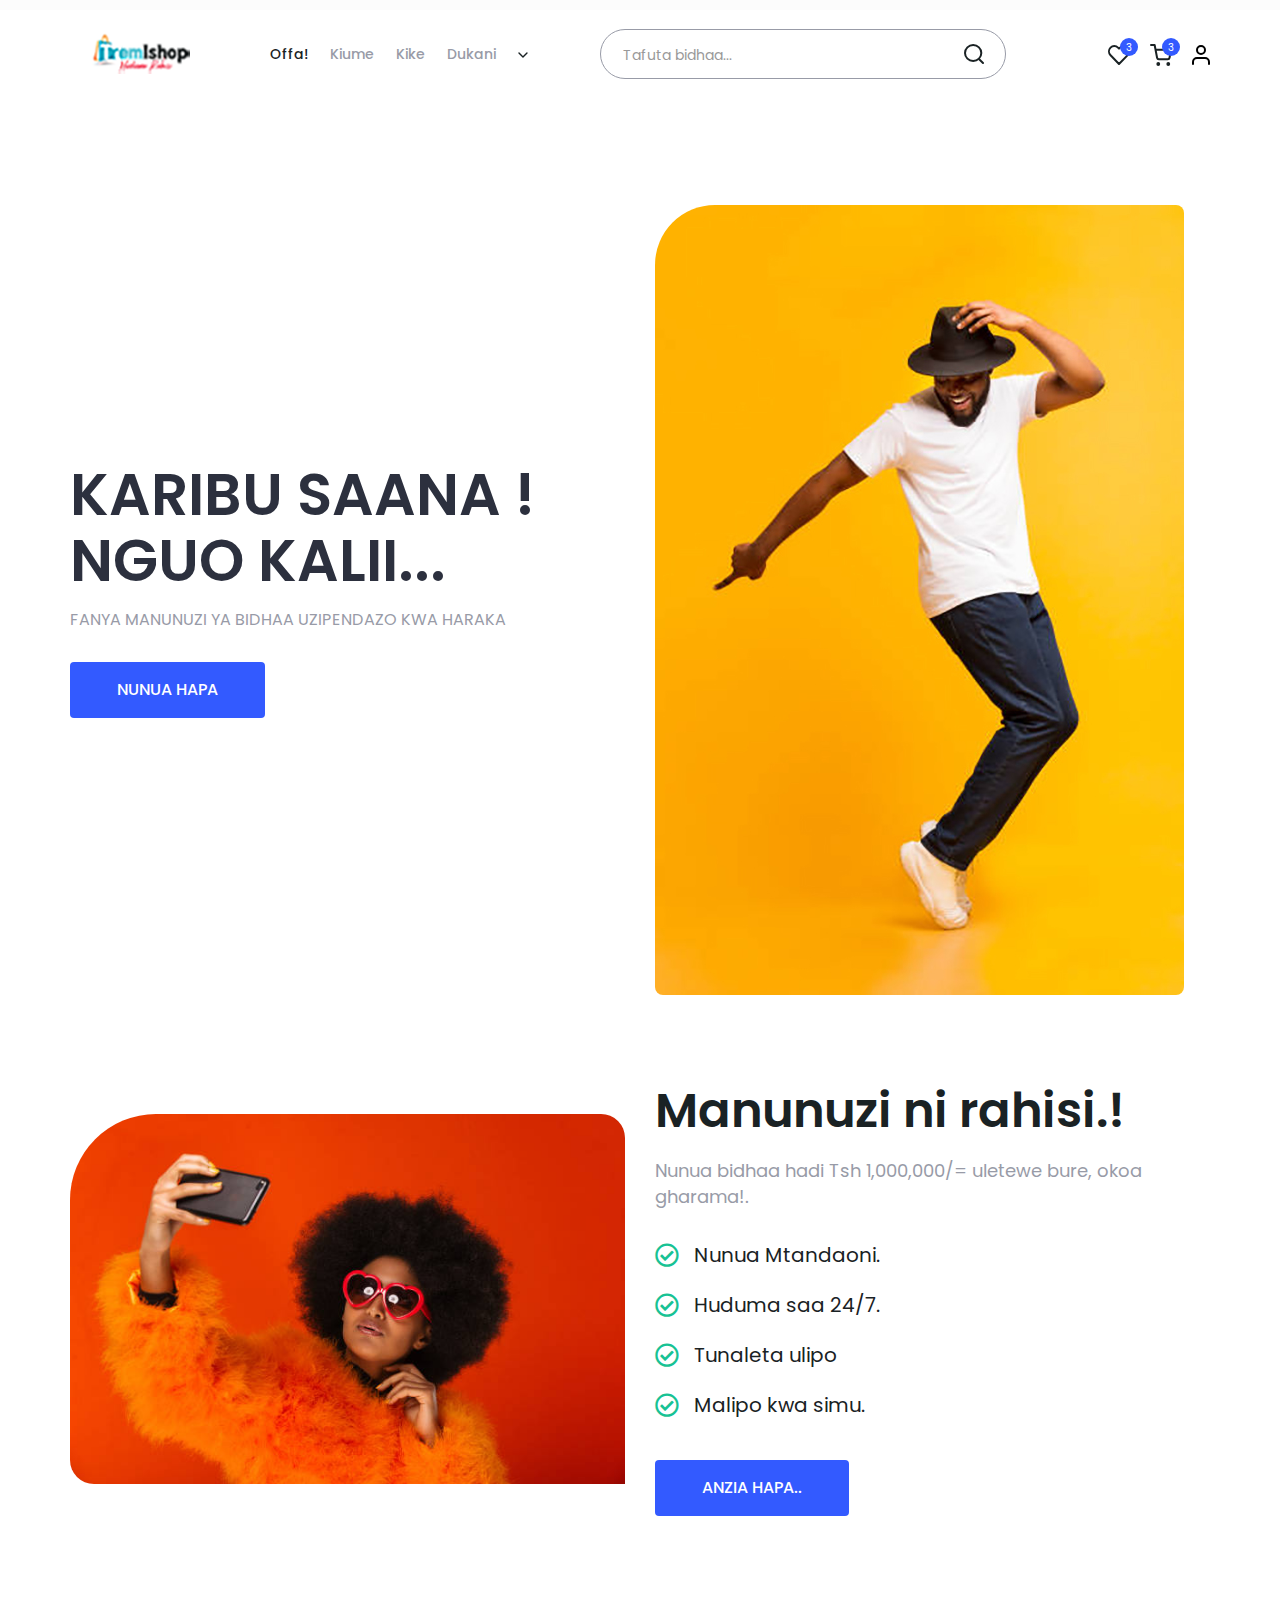
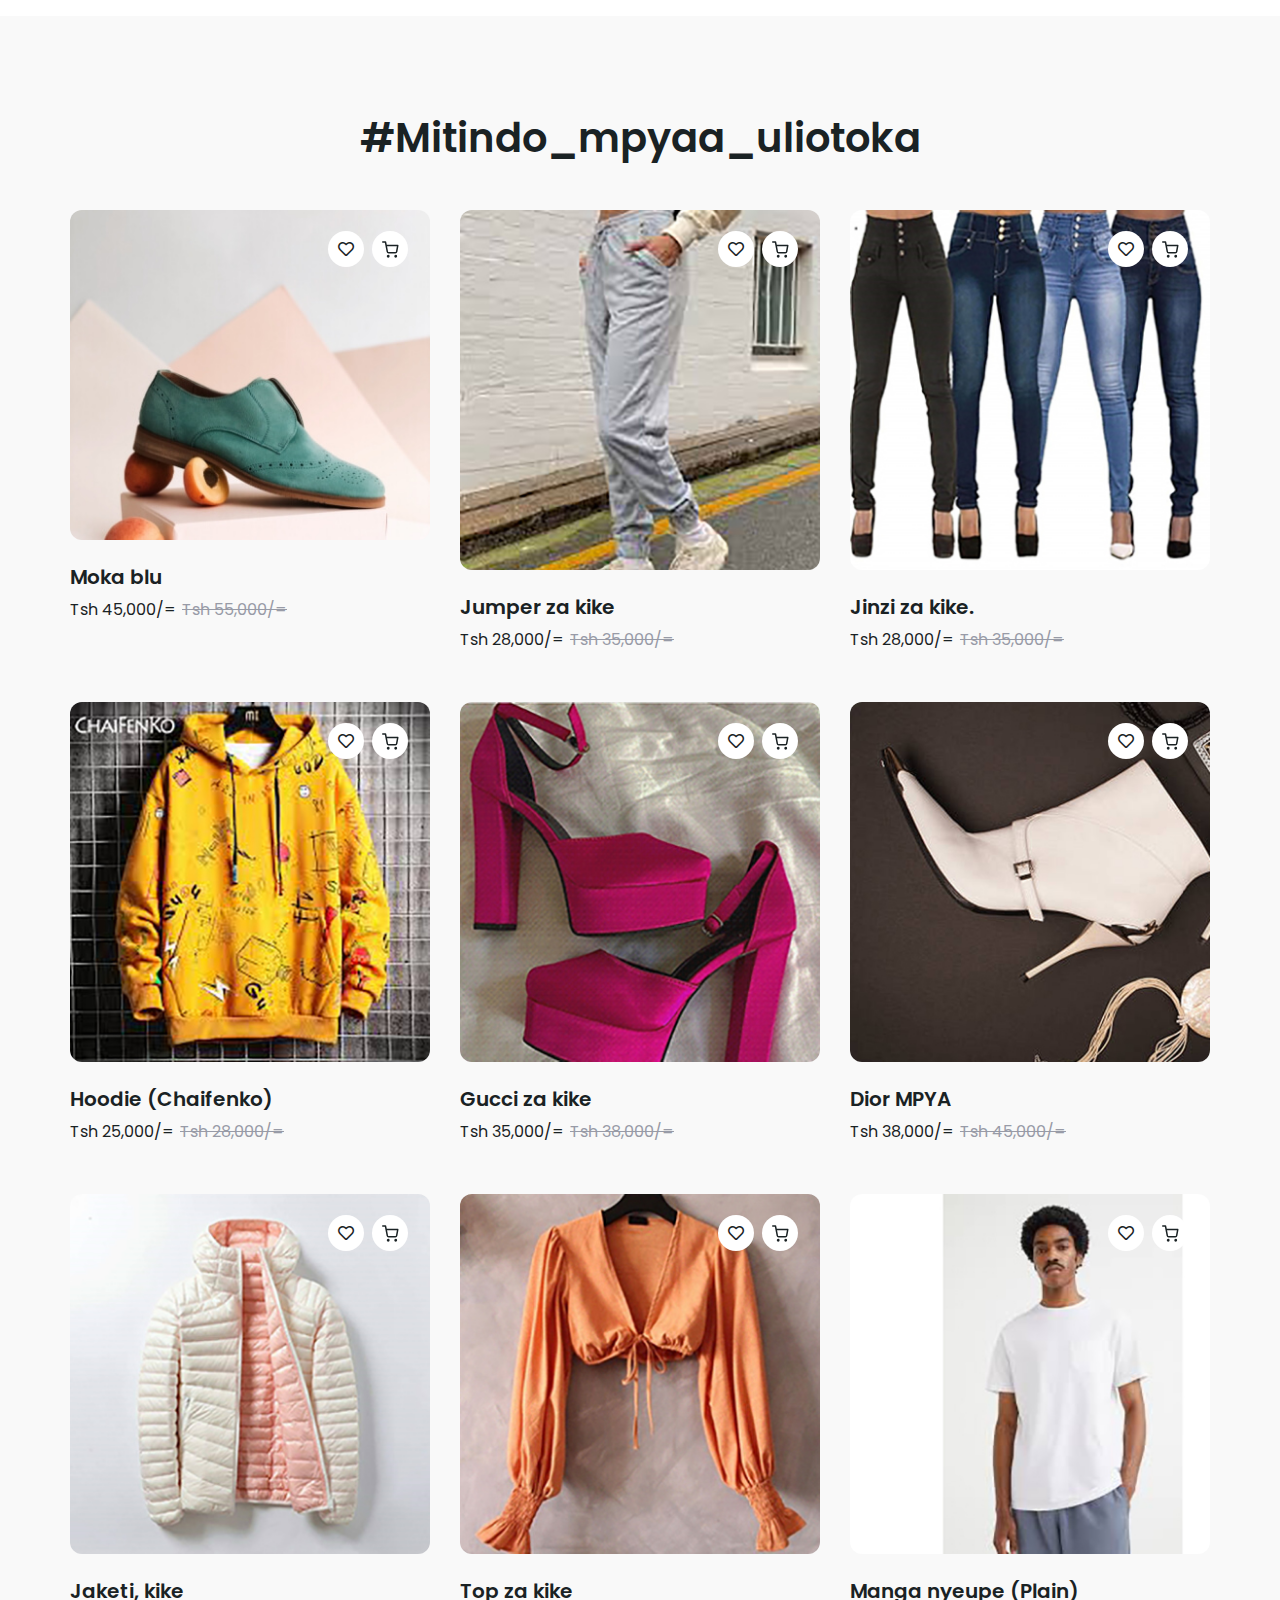
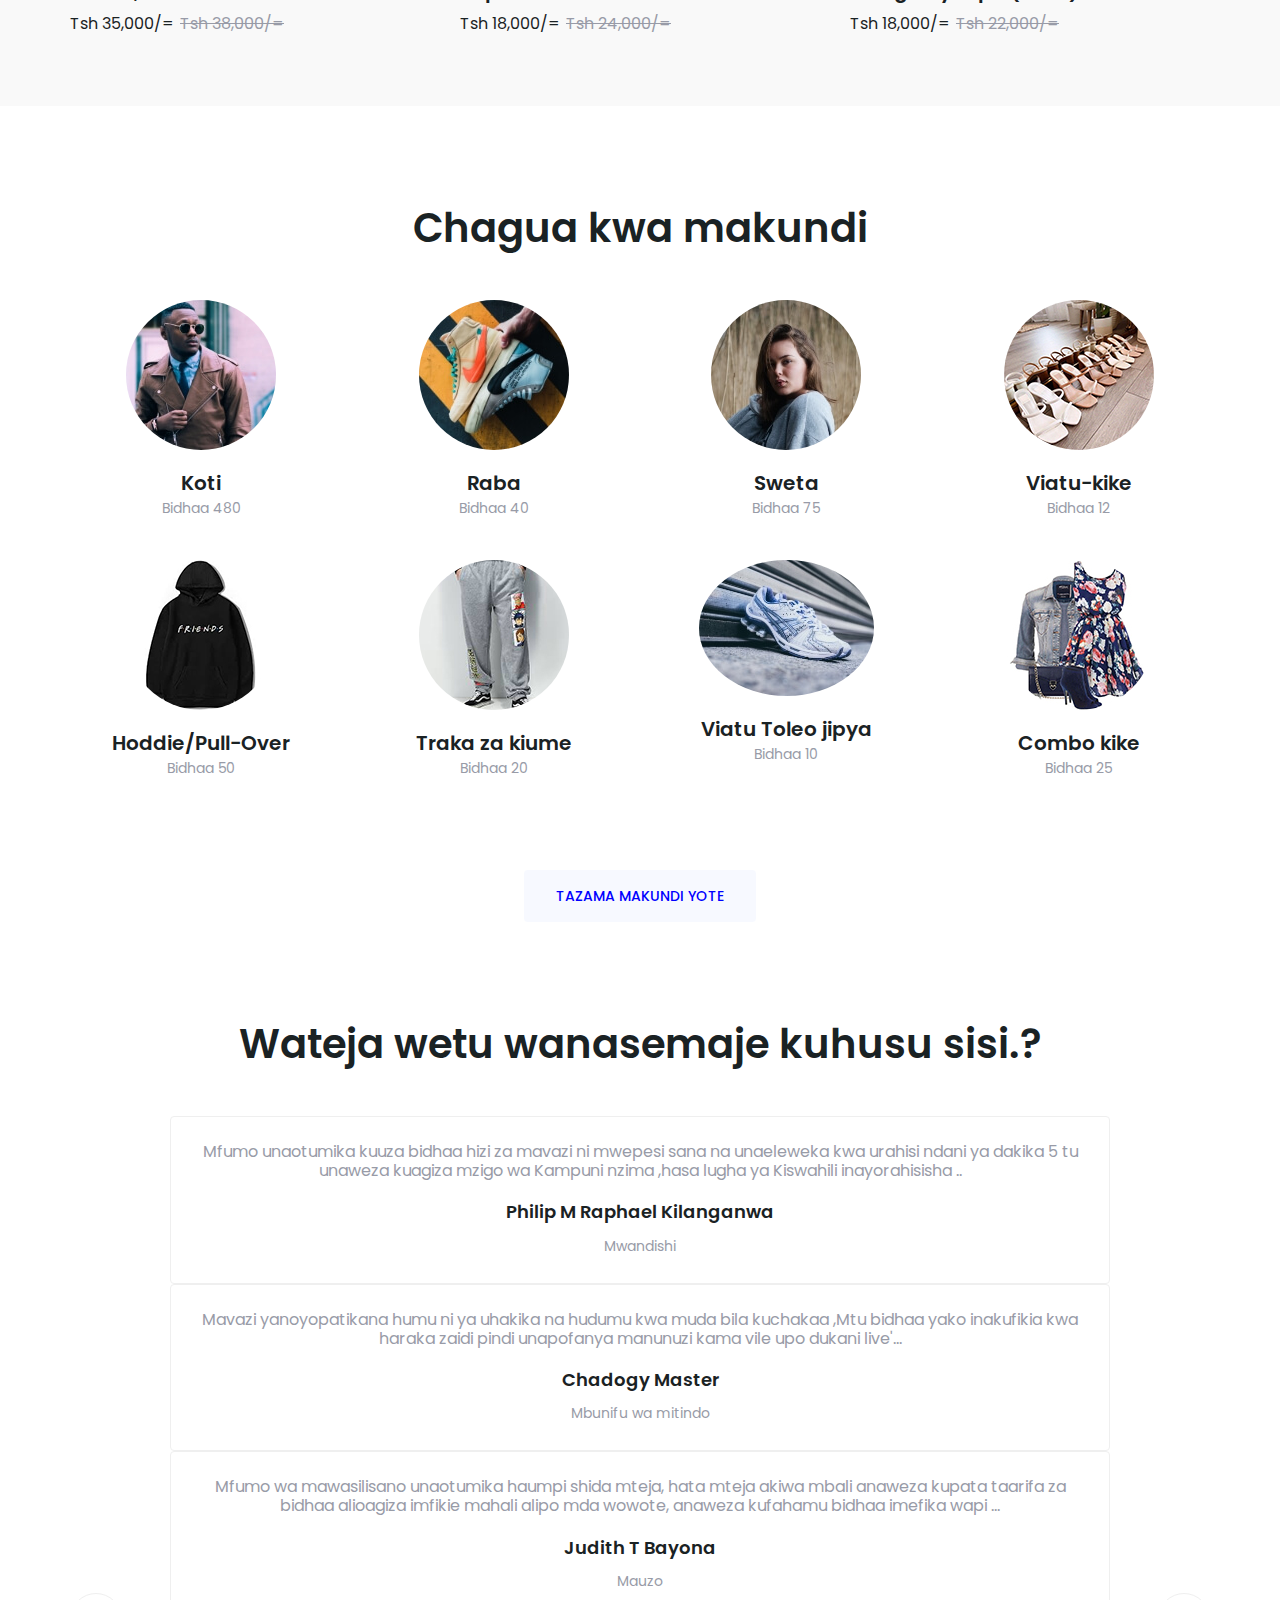
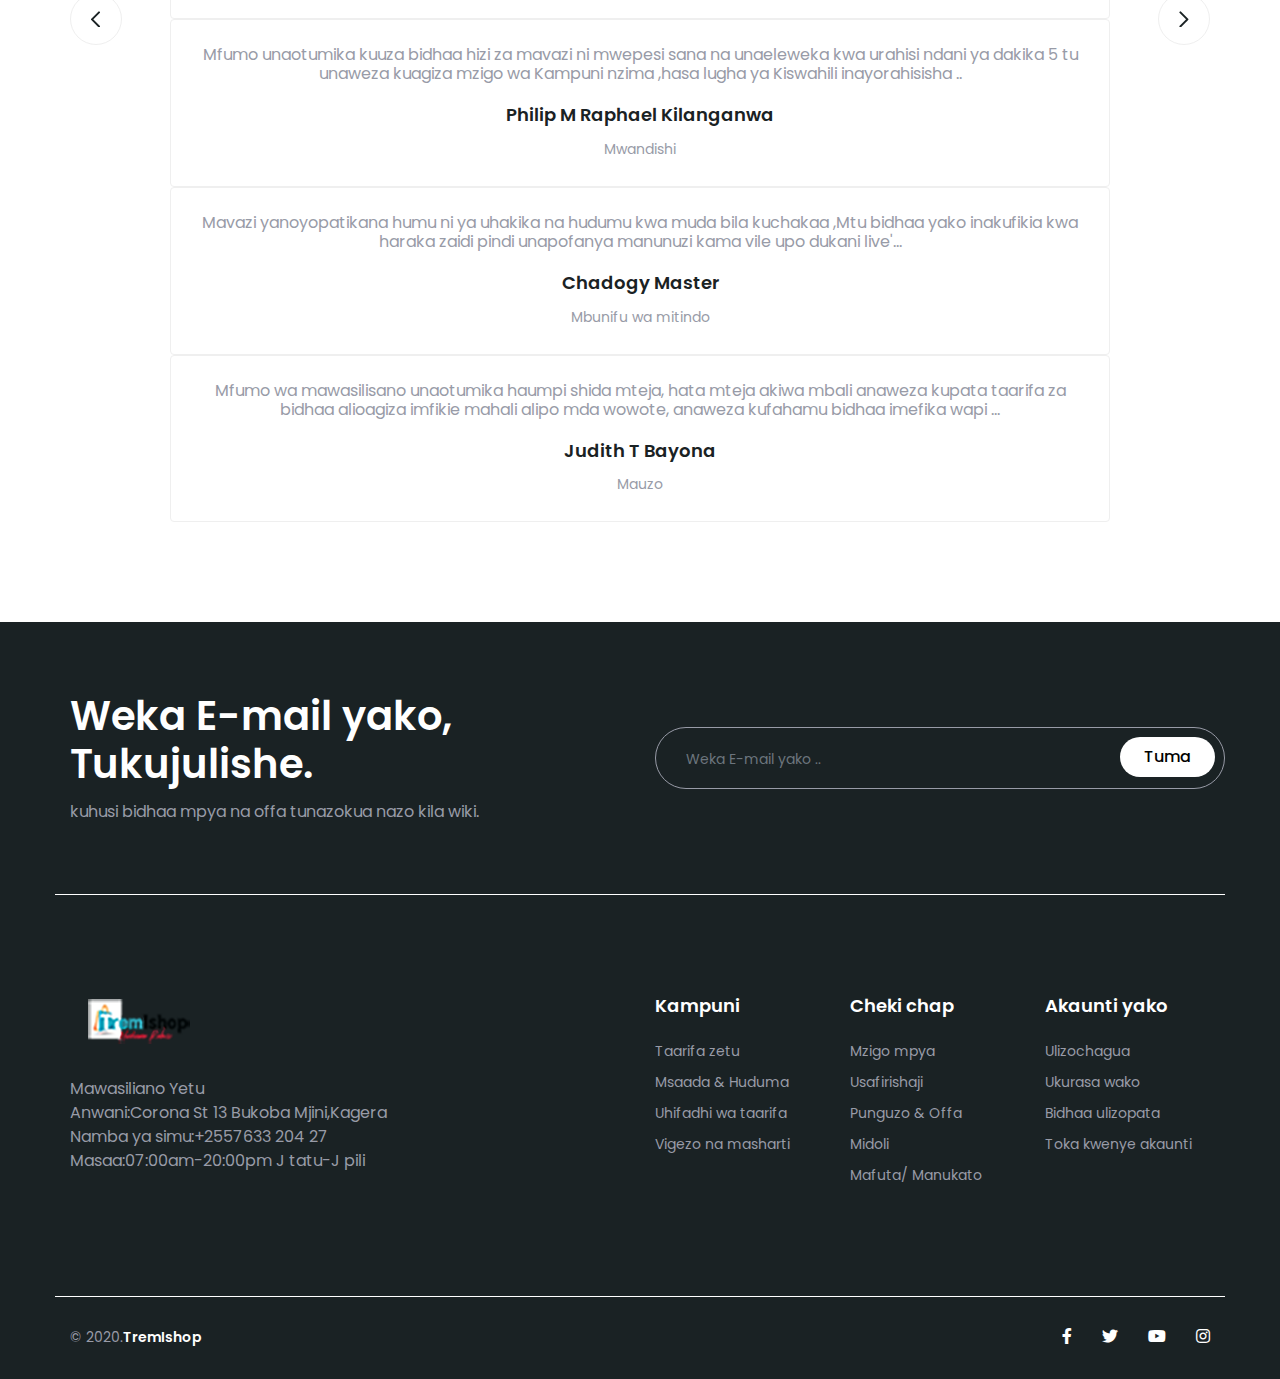
==== commit af689a90: "Update index.html" ====
--- a/index.html
+++ b/index.html
@@ -285,26 +285,7 @@
                 </div>
                 <div class="row">
                     <div class="col-sm-12">
-                        <div class="brand-area">
-                            <div class="brand-area-image">
-                                <img src="" alt="Brand" class="img-fluid">
-                            </div>
-                            <div class="brand-area-image">
-                                <img src="" alt="Brand" class="img-fluid">
-                            </div>
-                            <div class="brand-area-image">
-                                <img src="" alt="Brand" class="img-fluid">
-                            </div>
-                            <div class="brand-area-image">
-                                <img src="brand/04.png" alt="Brand" class="img-fluid">
-                            </div>
-                            <div class="brand-area-image">
-                                <img src="" alt="Brand" class="img-fluid">
-                            </div>
-                            <div class="brand-area-image">
-                                <img src="" alt="Brand" class="img-fluid">
-                            </div>
-                        </div>
+                       
                     </div>
                 </div>
             </div>
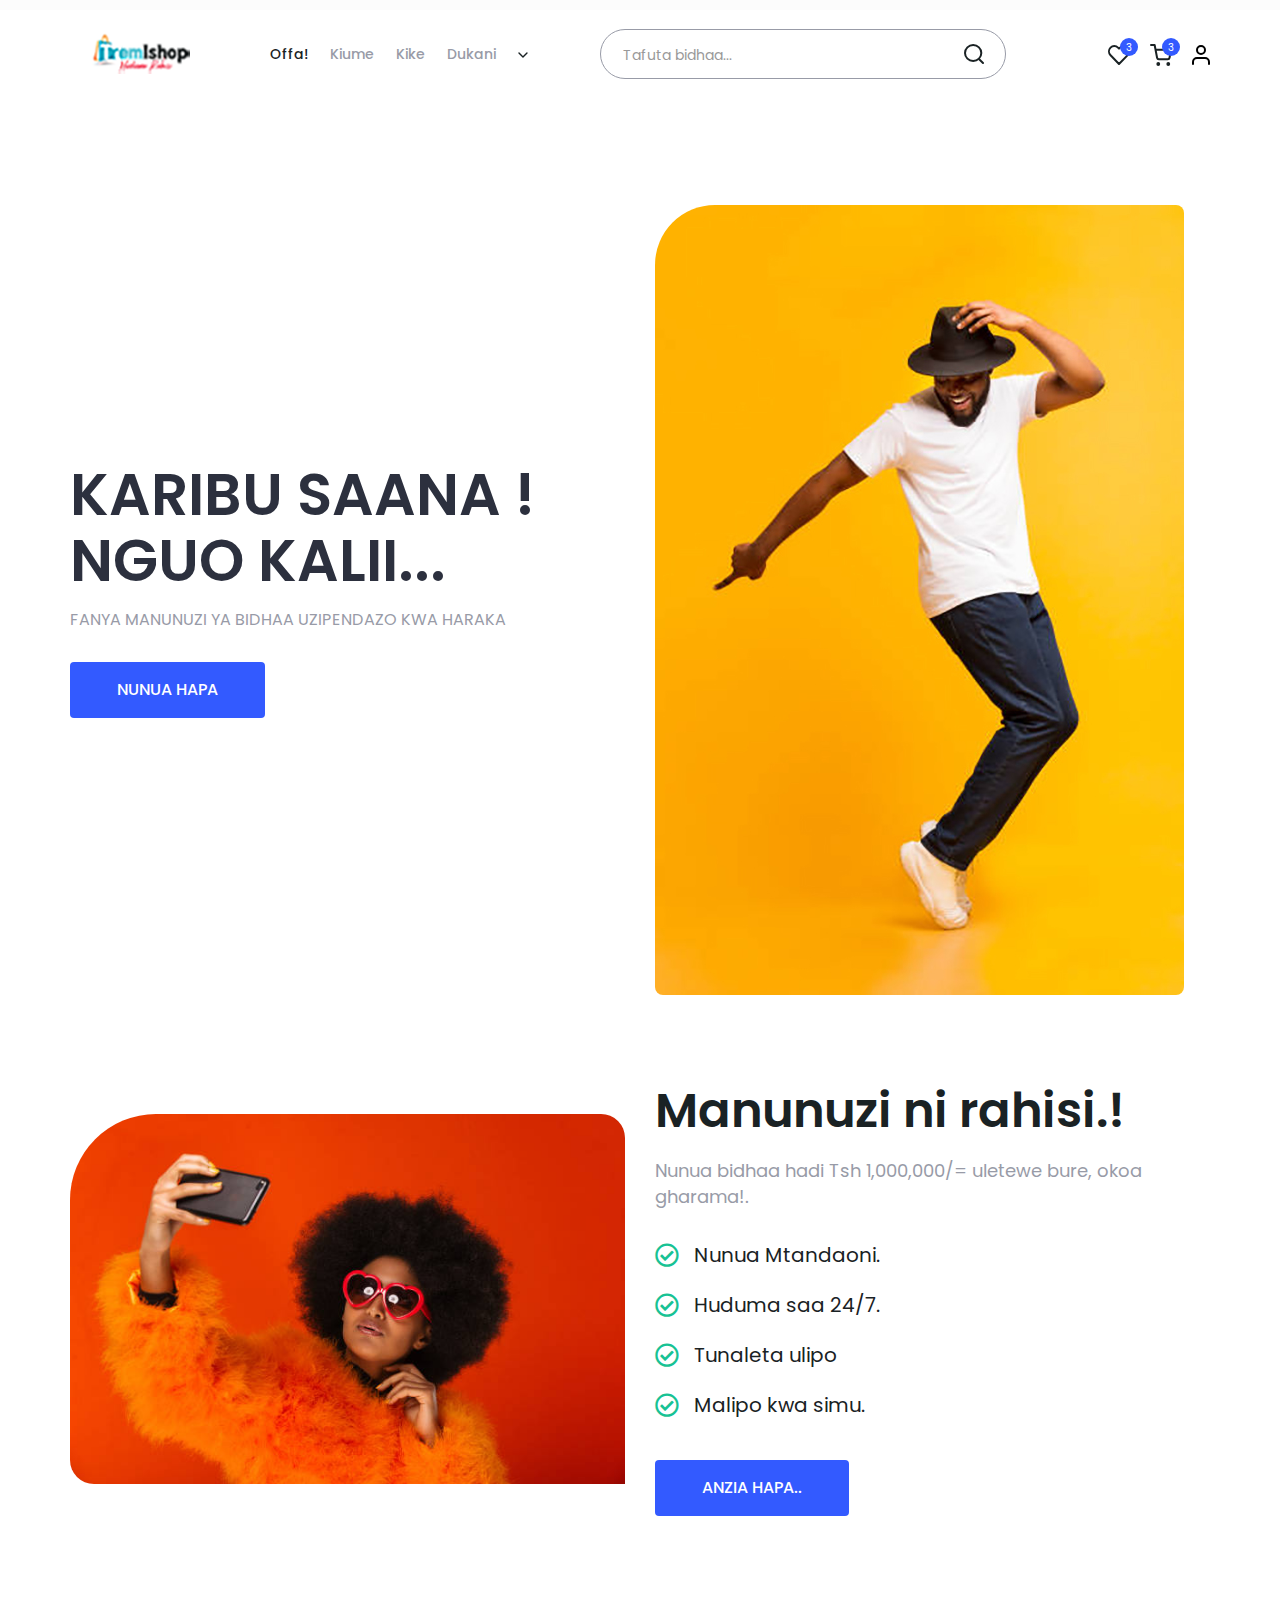
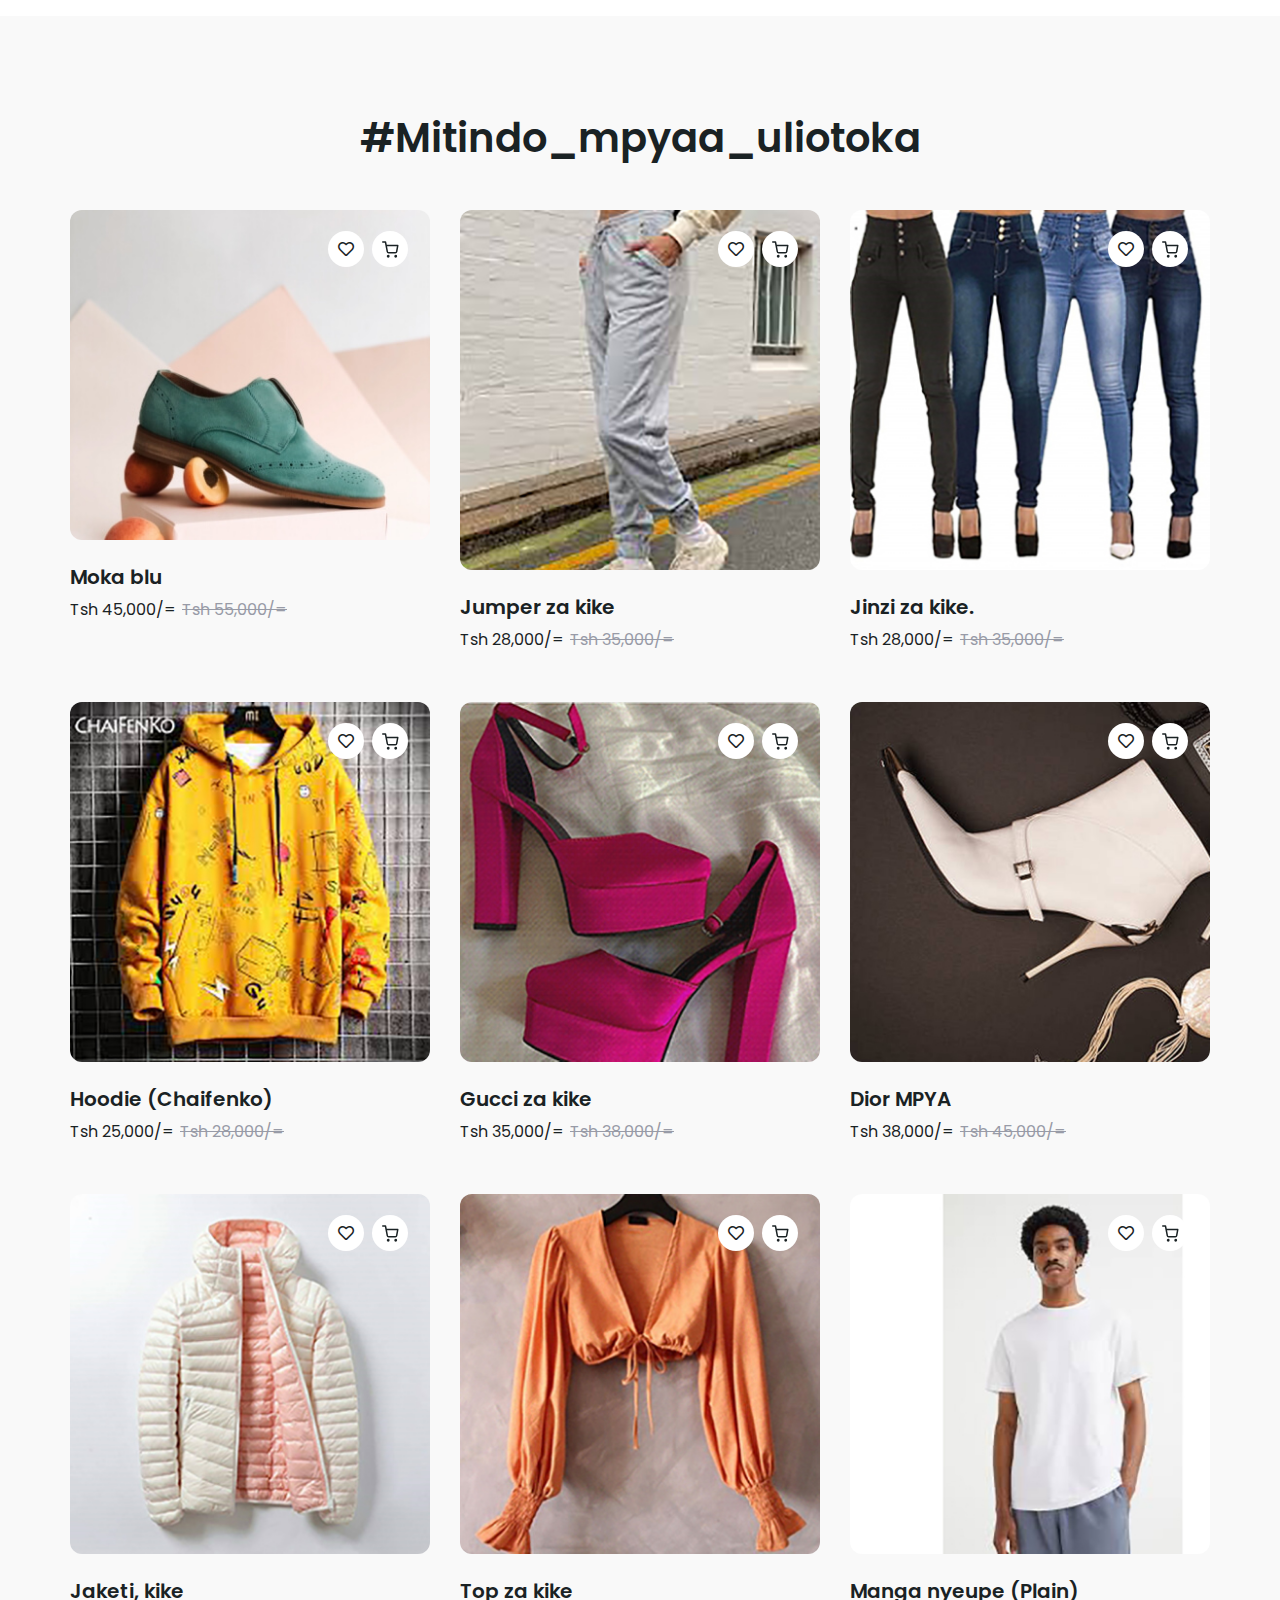
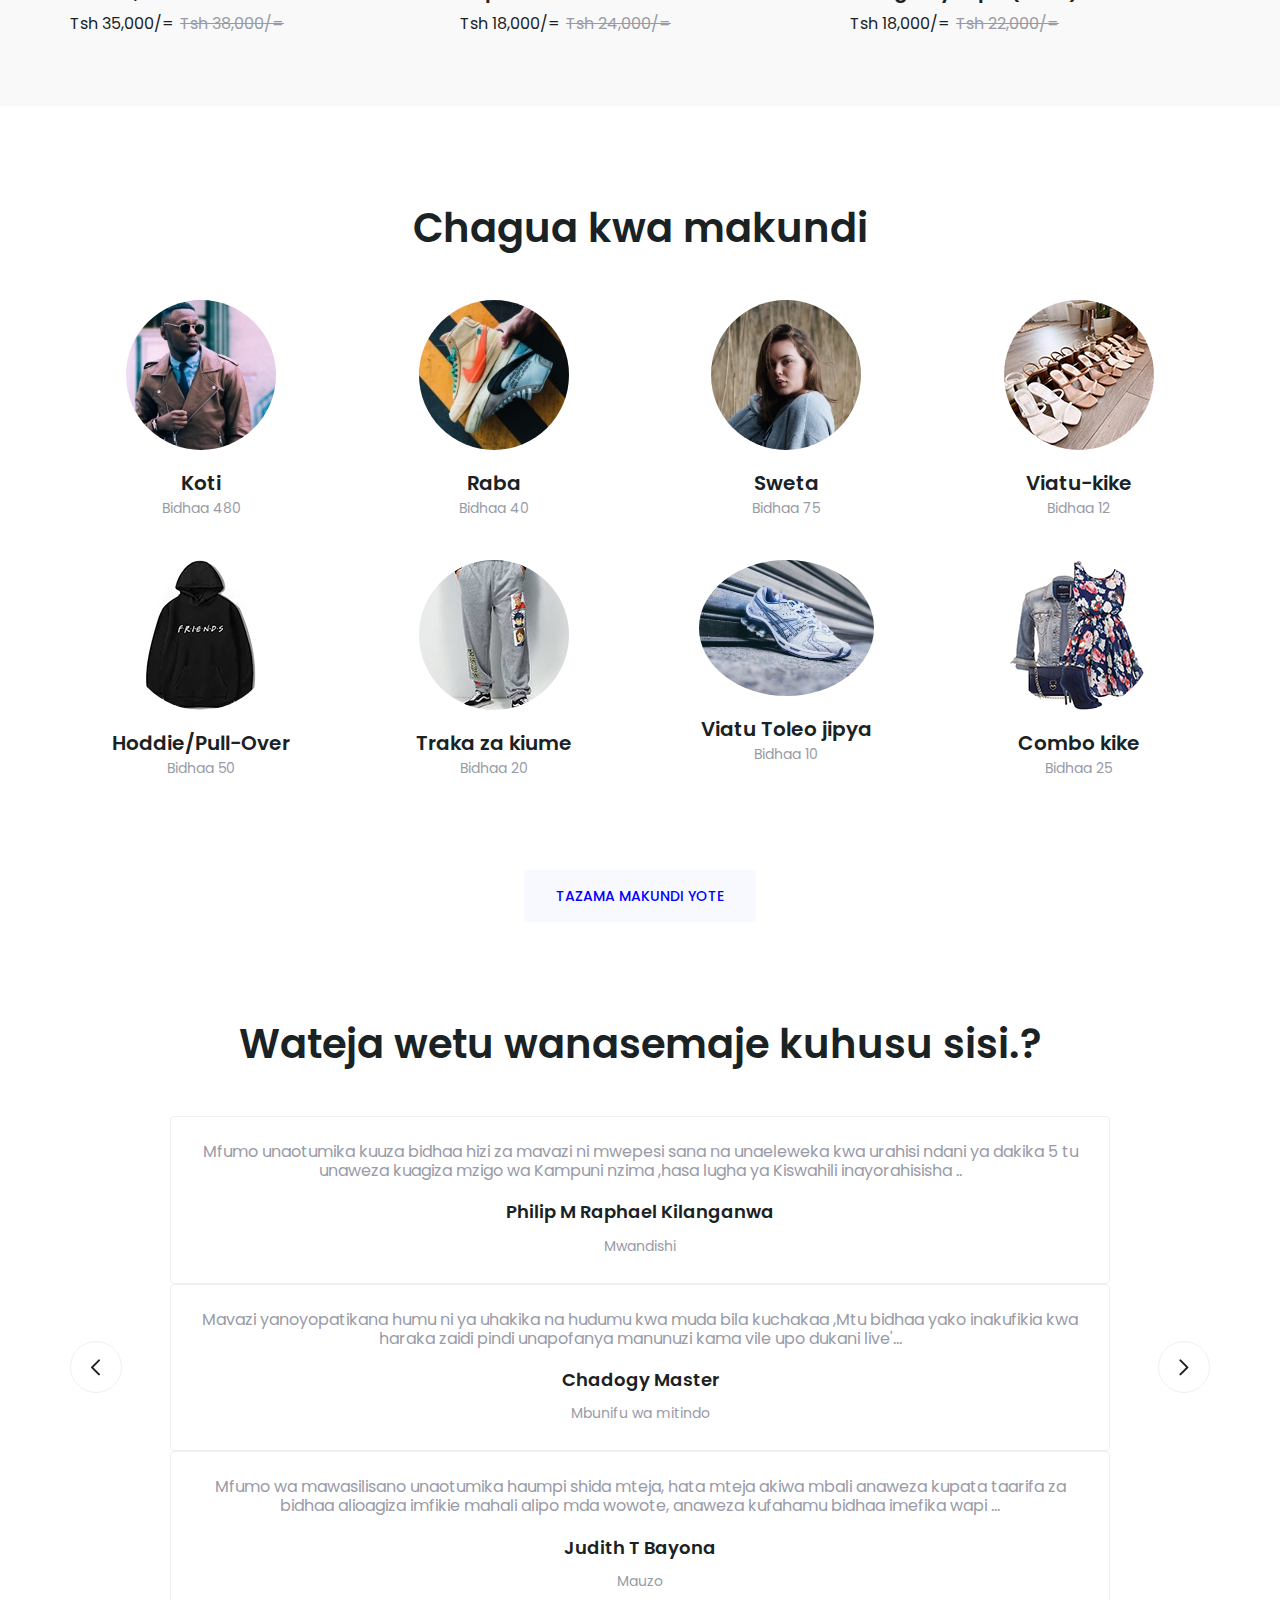
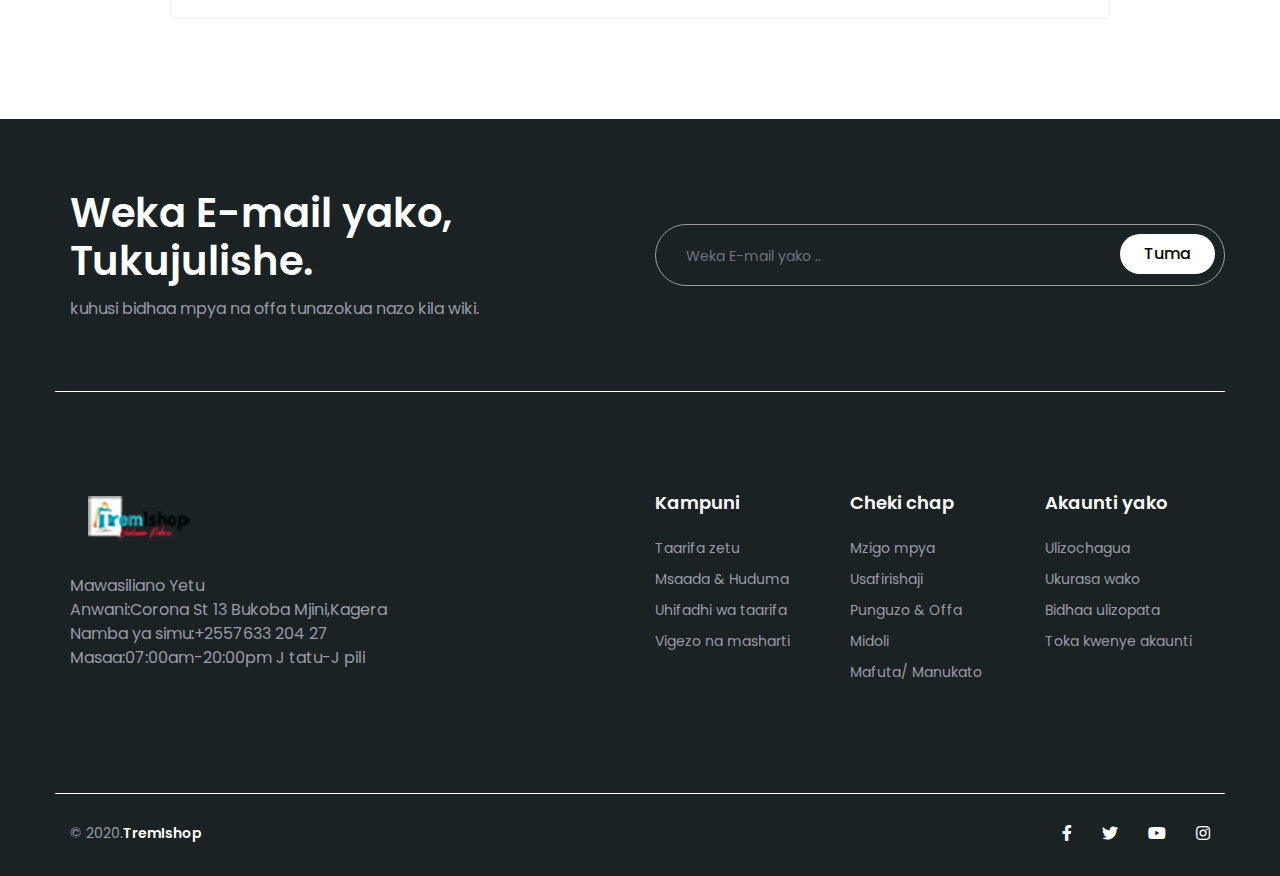
==== commit 2d8b6f1b: "Update index.html" ====
--- a/index.html
+++ b/index.html
@@ -853,36 +853,7 @@
                                 <h6>Judith T Bayona</h6>
                                 <span>Mauzo</span>
                             </div>
-                        </div>
-                        <div class="customersreview-item">
-                            <p>Mfumo unaotumika kuuza bidhaa hizi za mavazi ni mwepesi sana na unaeleweka kwa urahisi
-                                ndani ya dakika 5 tu unaweza kuagiza mzigo wa Kampuni nzima ,hasa lugha ya Kiswahili inayorahisisha ..
-
-                            </p></p>
-                            <div class="name">
-                                <h6>Philip M Raphael Kilanganwa</h6>
-                                <span>Mwandishi</span>
-                            </div>
-                        </div>
-                        <div class="customersreview-item">
-                            <p>Mavazi yanoyopatikana humu ni ya uhakika na hudumu kwa muda bila kuchakaa
-                                ,Mtu bidhaa yako inakufikia kwa haraka zaidi pindi unapofanya manunuzi kama vile 
-                                upo dukani live'...</p>
-                            <div class="name">
-                                <h6>Chadogy Master</h6>
-                                <span>Mbunifu wa mitindo</span>
-                            </div>
-                        </div>
-                        <div class="customersreview-item">
-                            <p>Mfumo wa mawasilisano unaotumika haumpi shida mteja, hata mteja akiwa mbali anaweza
-                                kupata taarifa za bidhaa alioagiza imfikie mahali alipo mda wowote, anaweza kufahamu
-                                bidhaa imefika wapi ...</p>
-                            <div class="name">
-                                <h6>Judith T Bayona</h6>
-                                <span>Mauzo</span>
-                            </div>
-                        </div>
-                    </div>
+                       
                     <div class="slider-arrows">
                         <div class="prev-arrow">
                             <svg xmlns="http://www.w3.org/2000/svg" width="9.414" height="16.828"
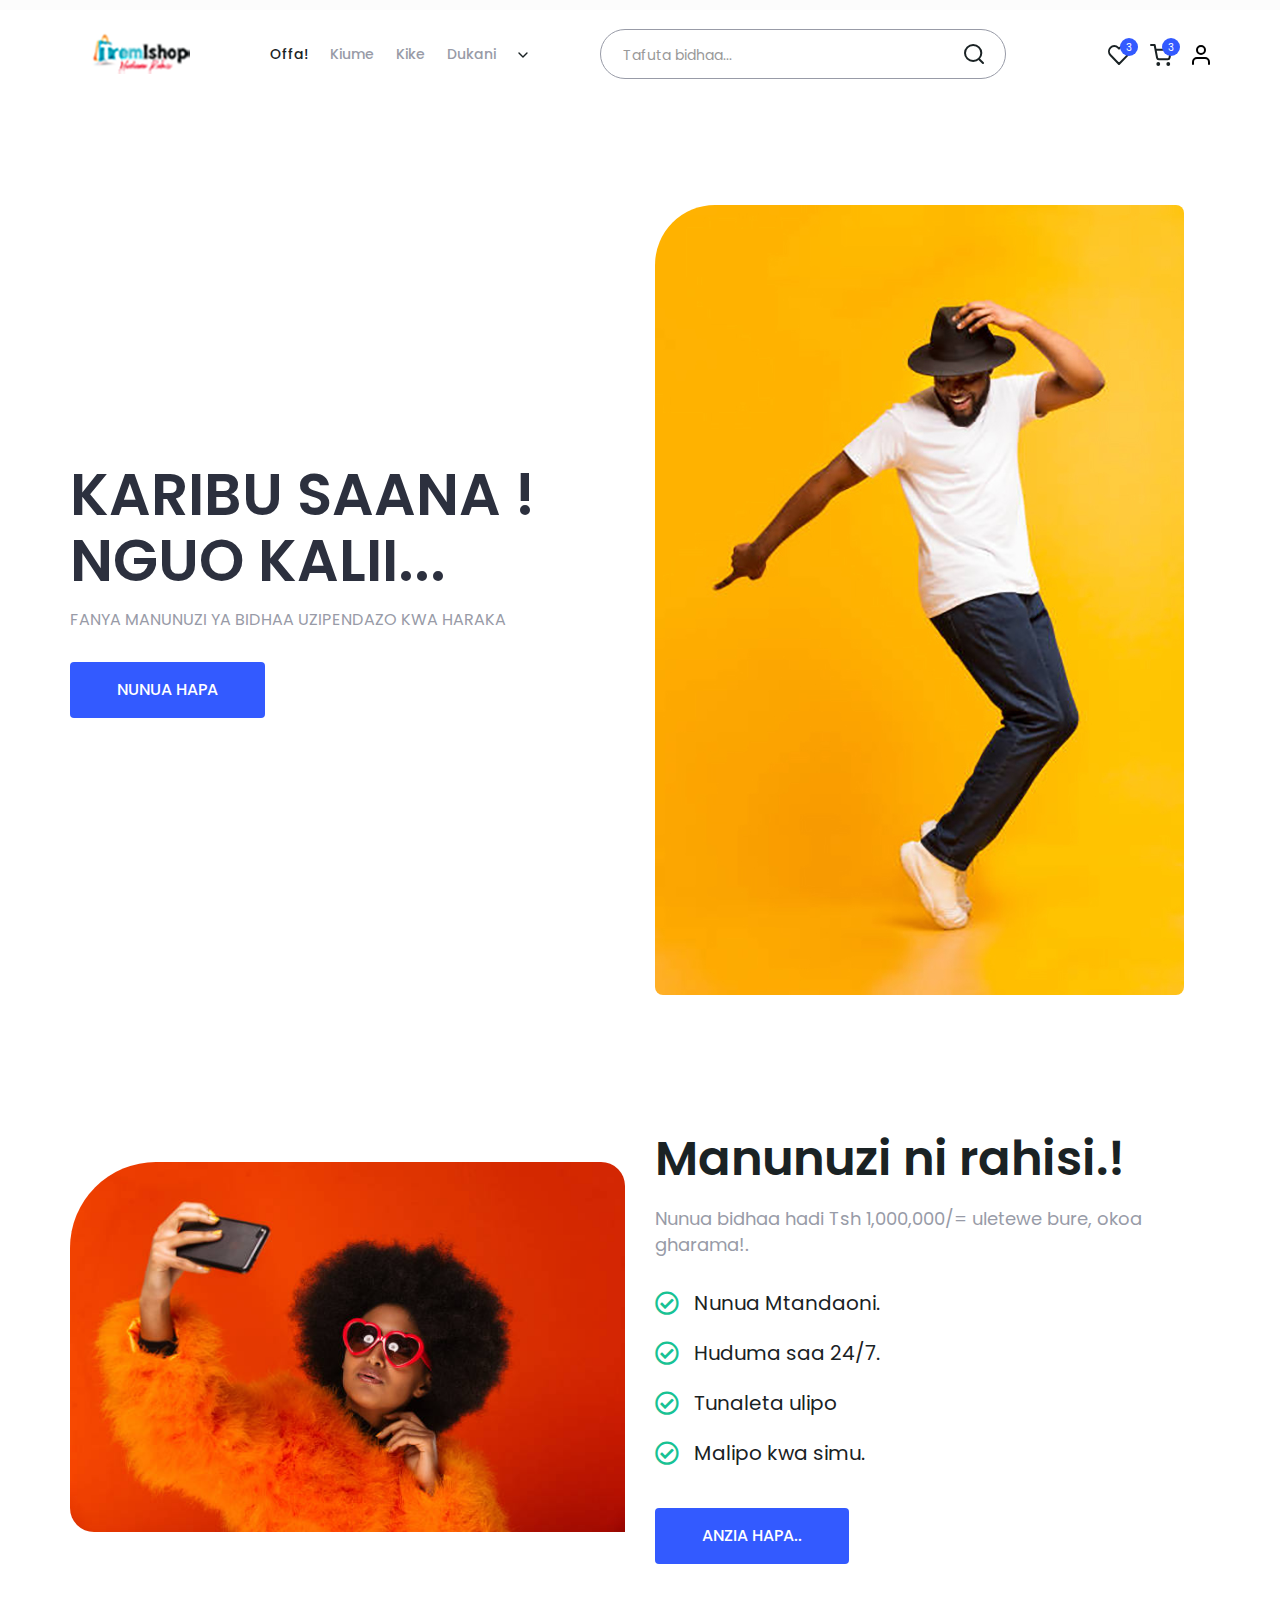
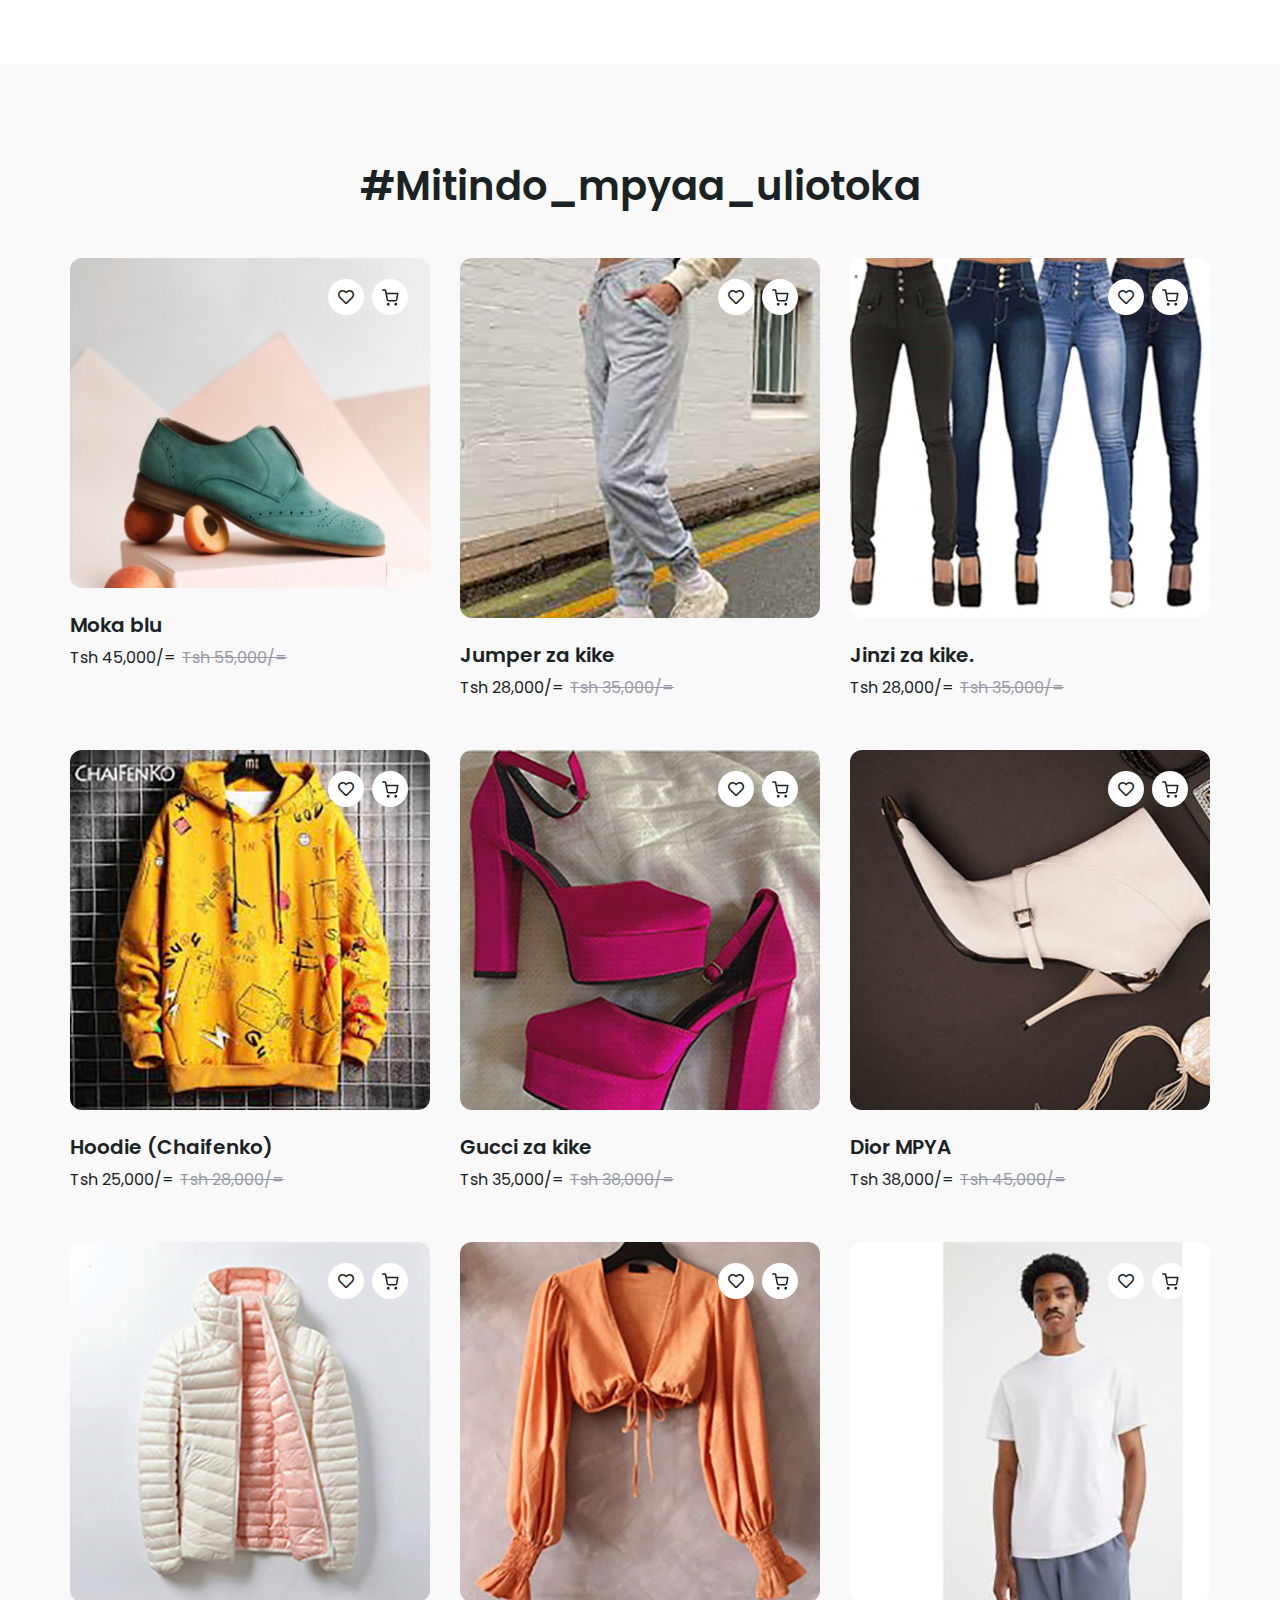
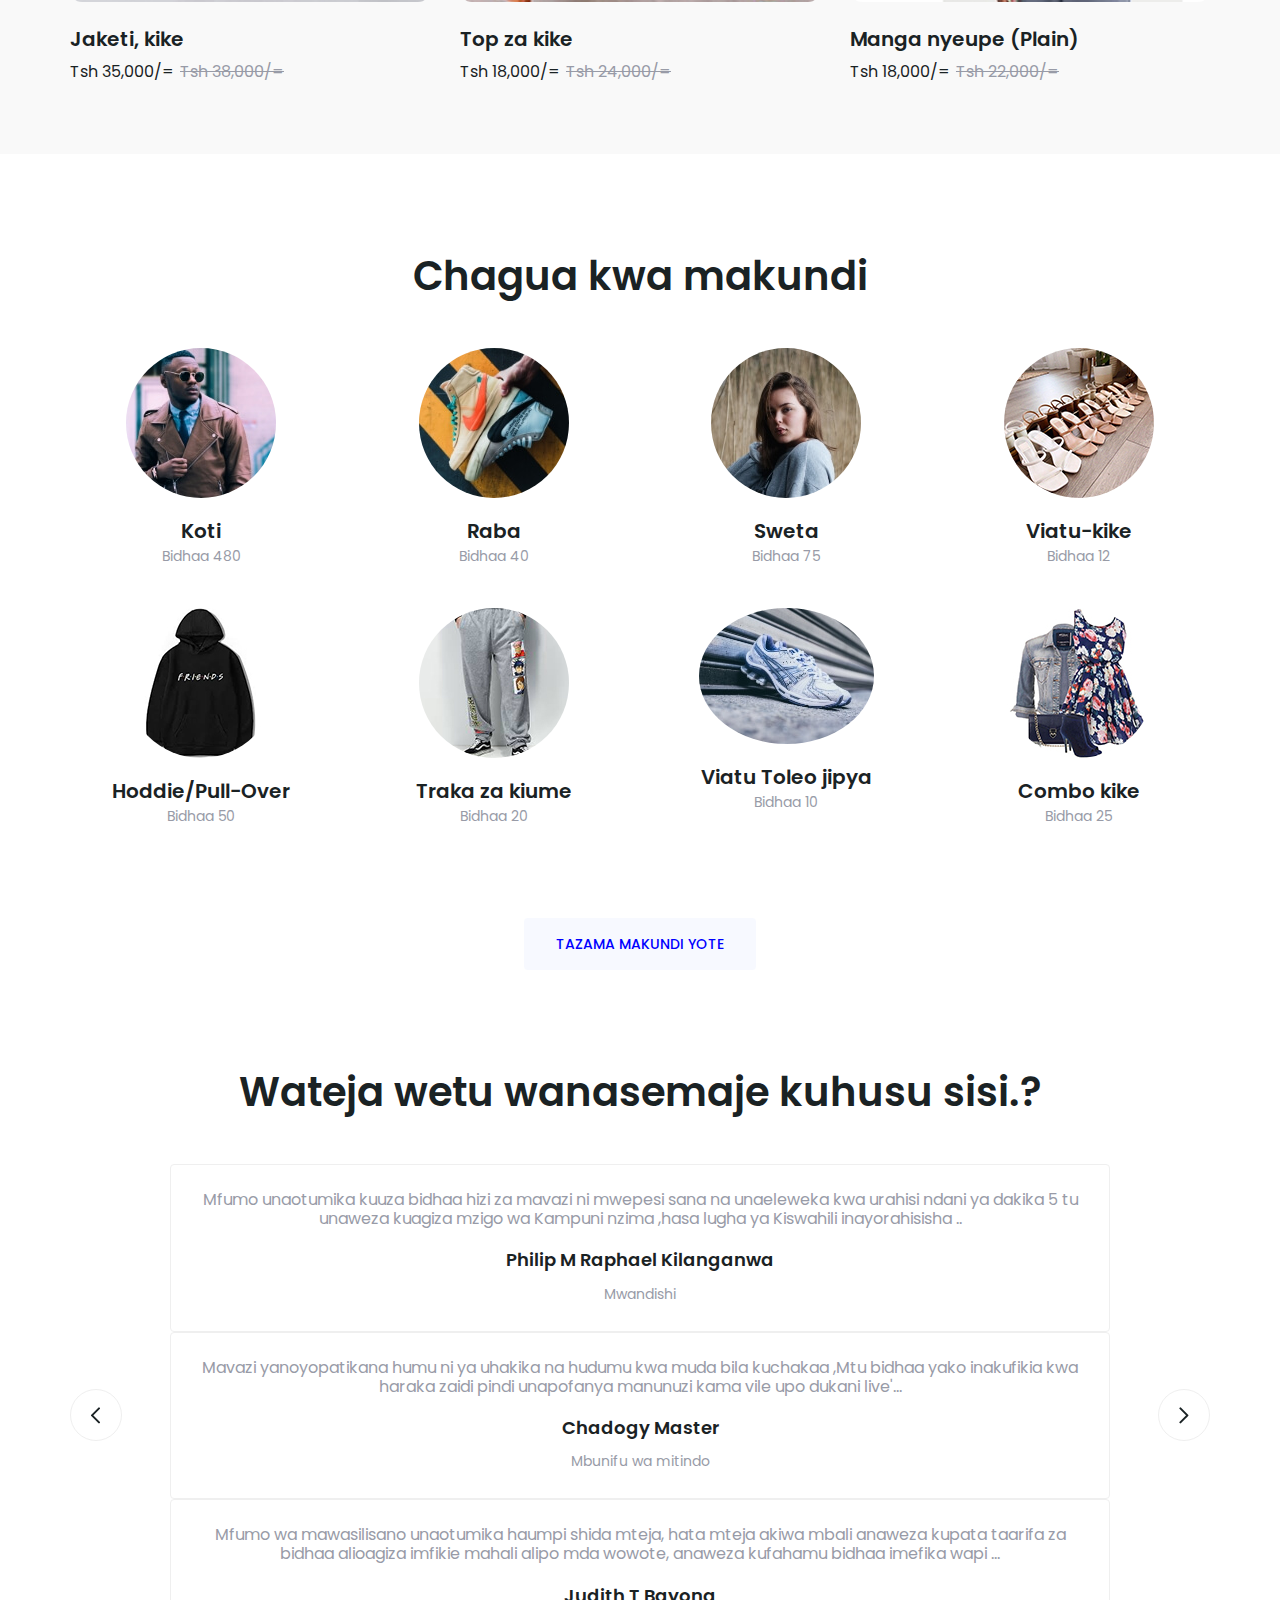
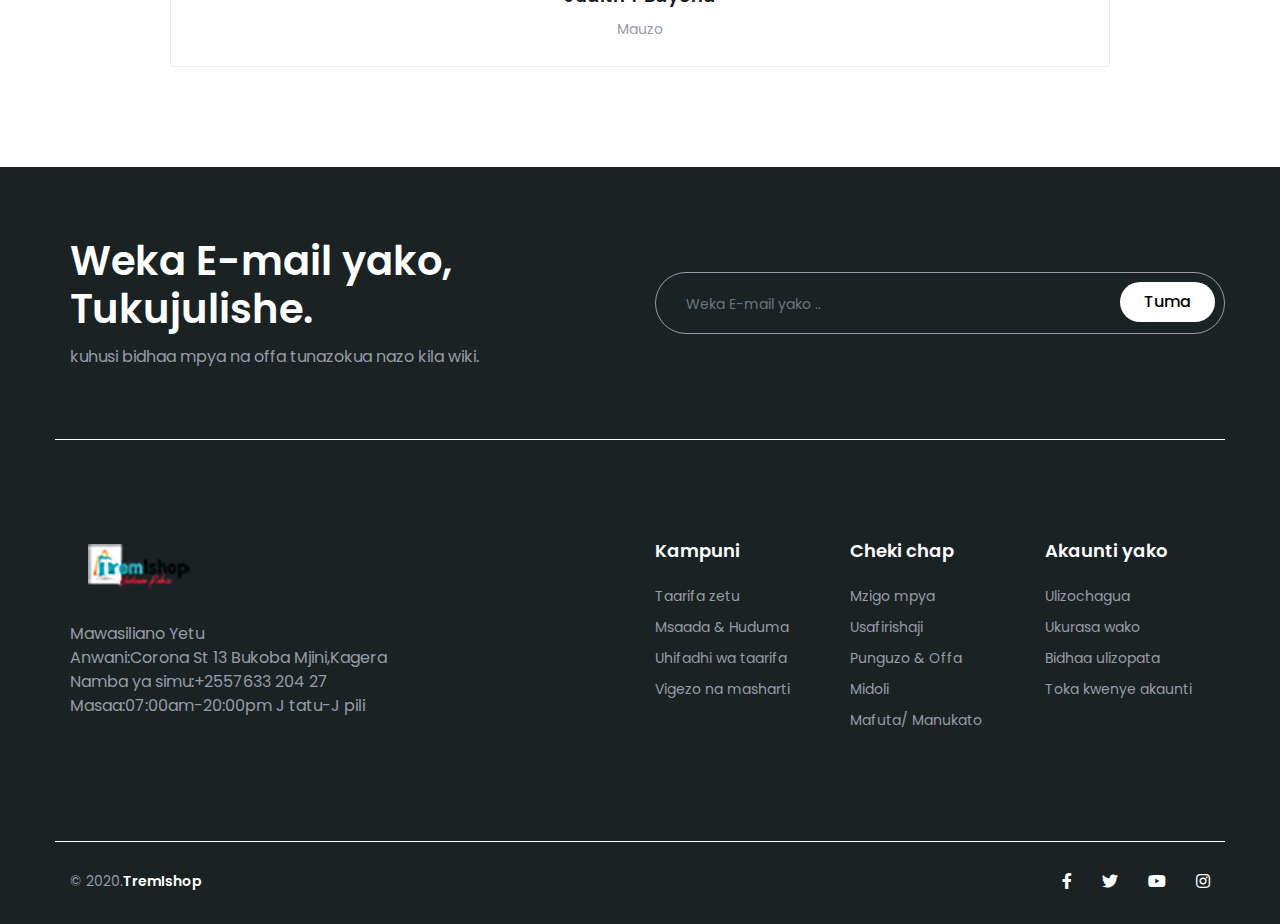
==== commit 69b282ac: "Update index.html" ====
--- a/index.html
+++ b/index.html
@@ -292,7 +292,8 @@
         </section>
         <!--Banner Area End -->
 
-        <!-- Features Section Start -->
+        <!-- Features Section Start --><br>
+        <br>
 
         <!-- Features Section End -->
 
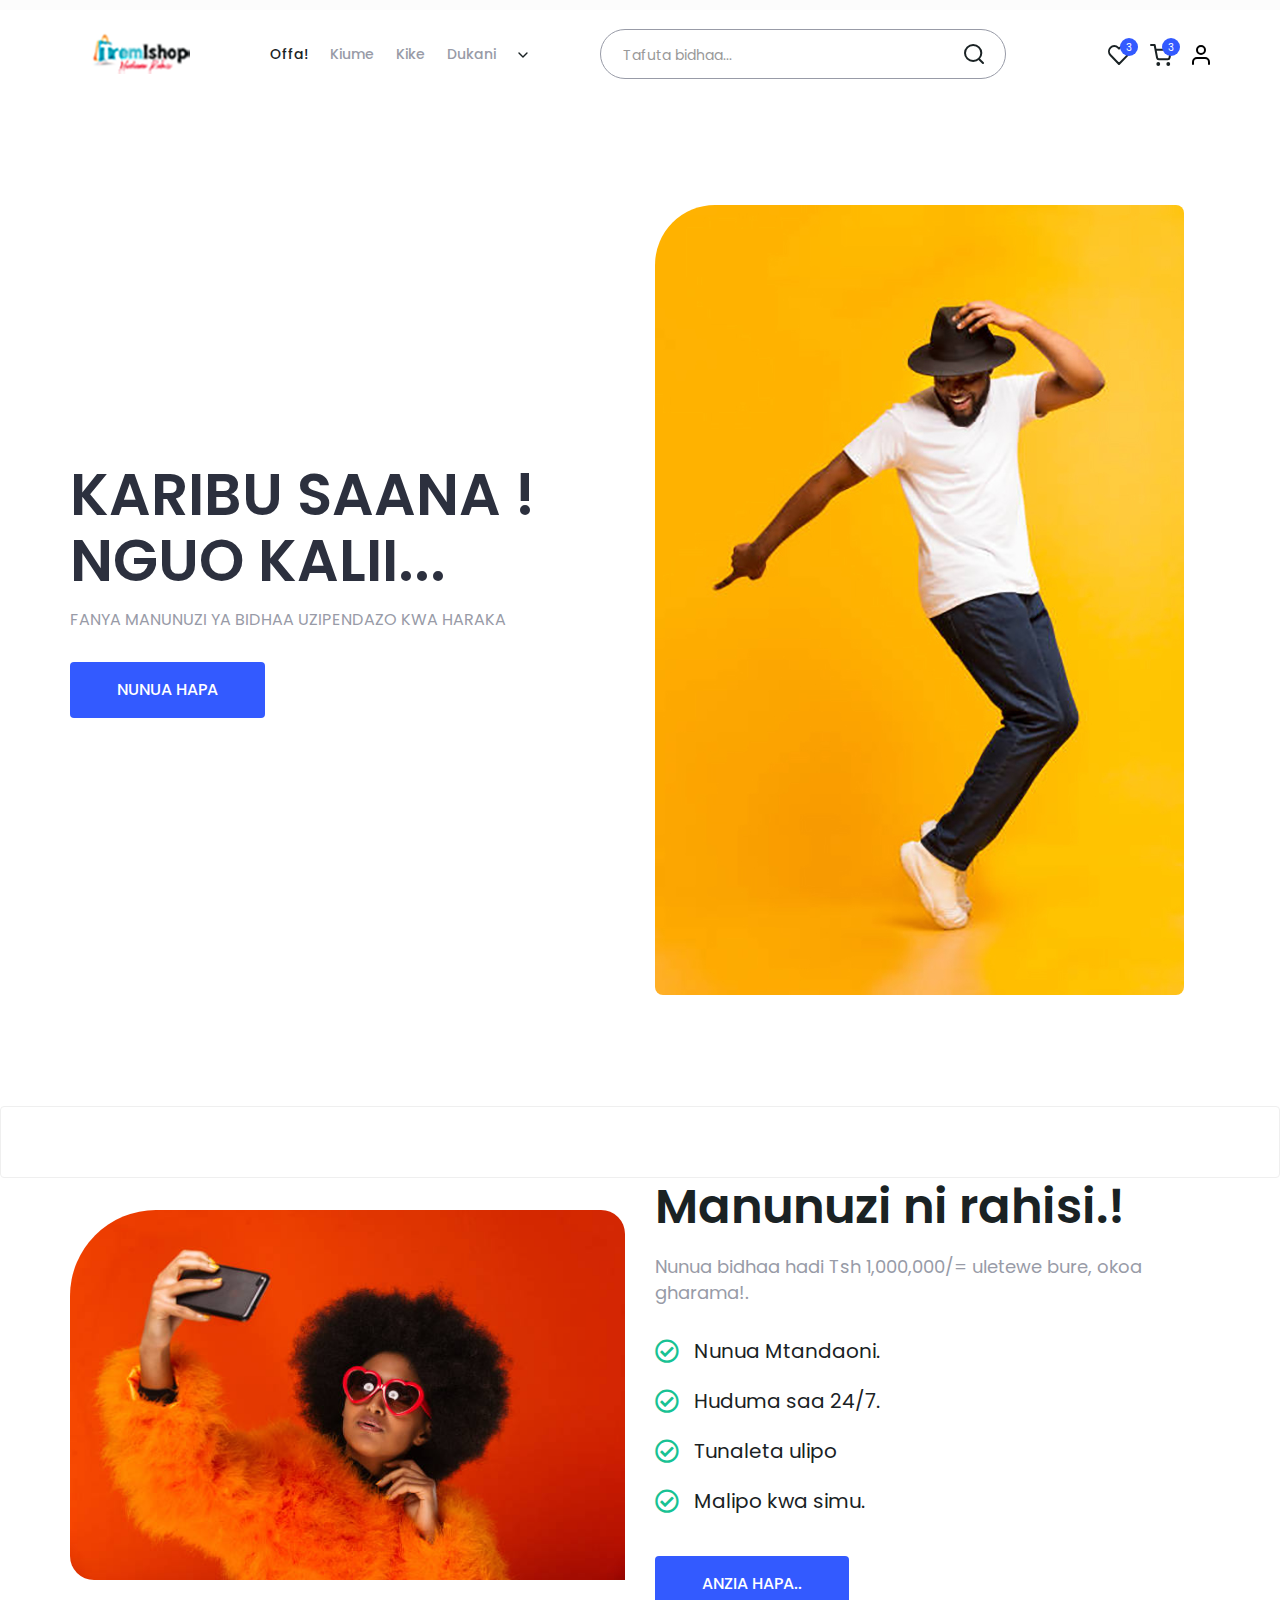
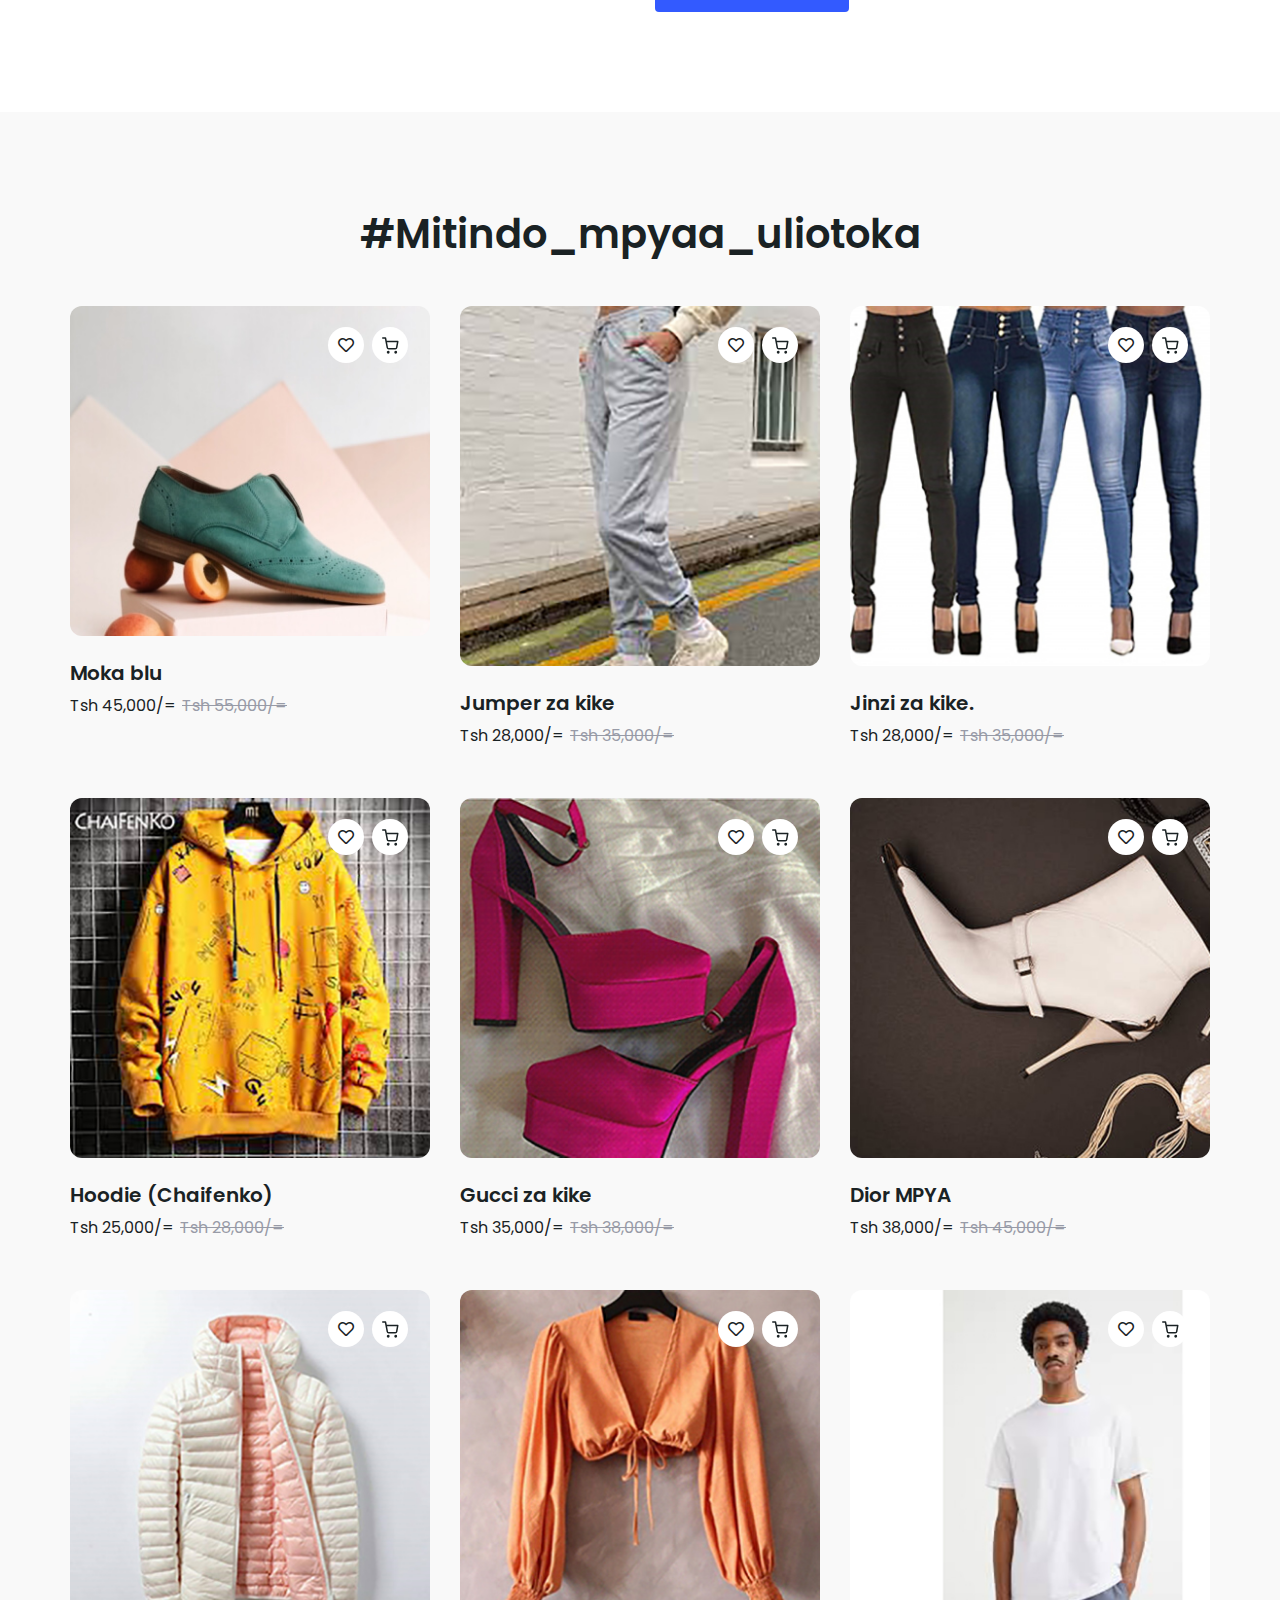
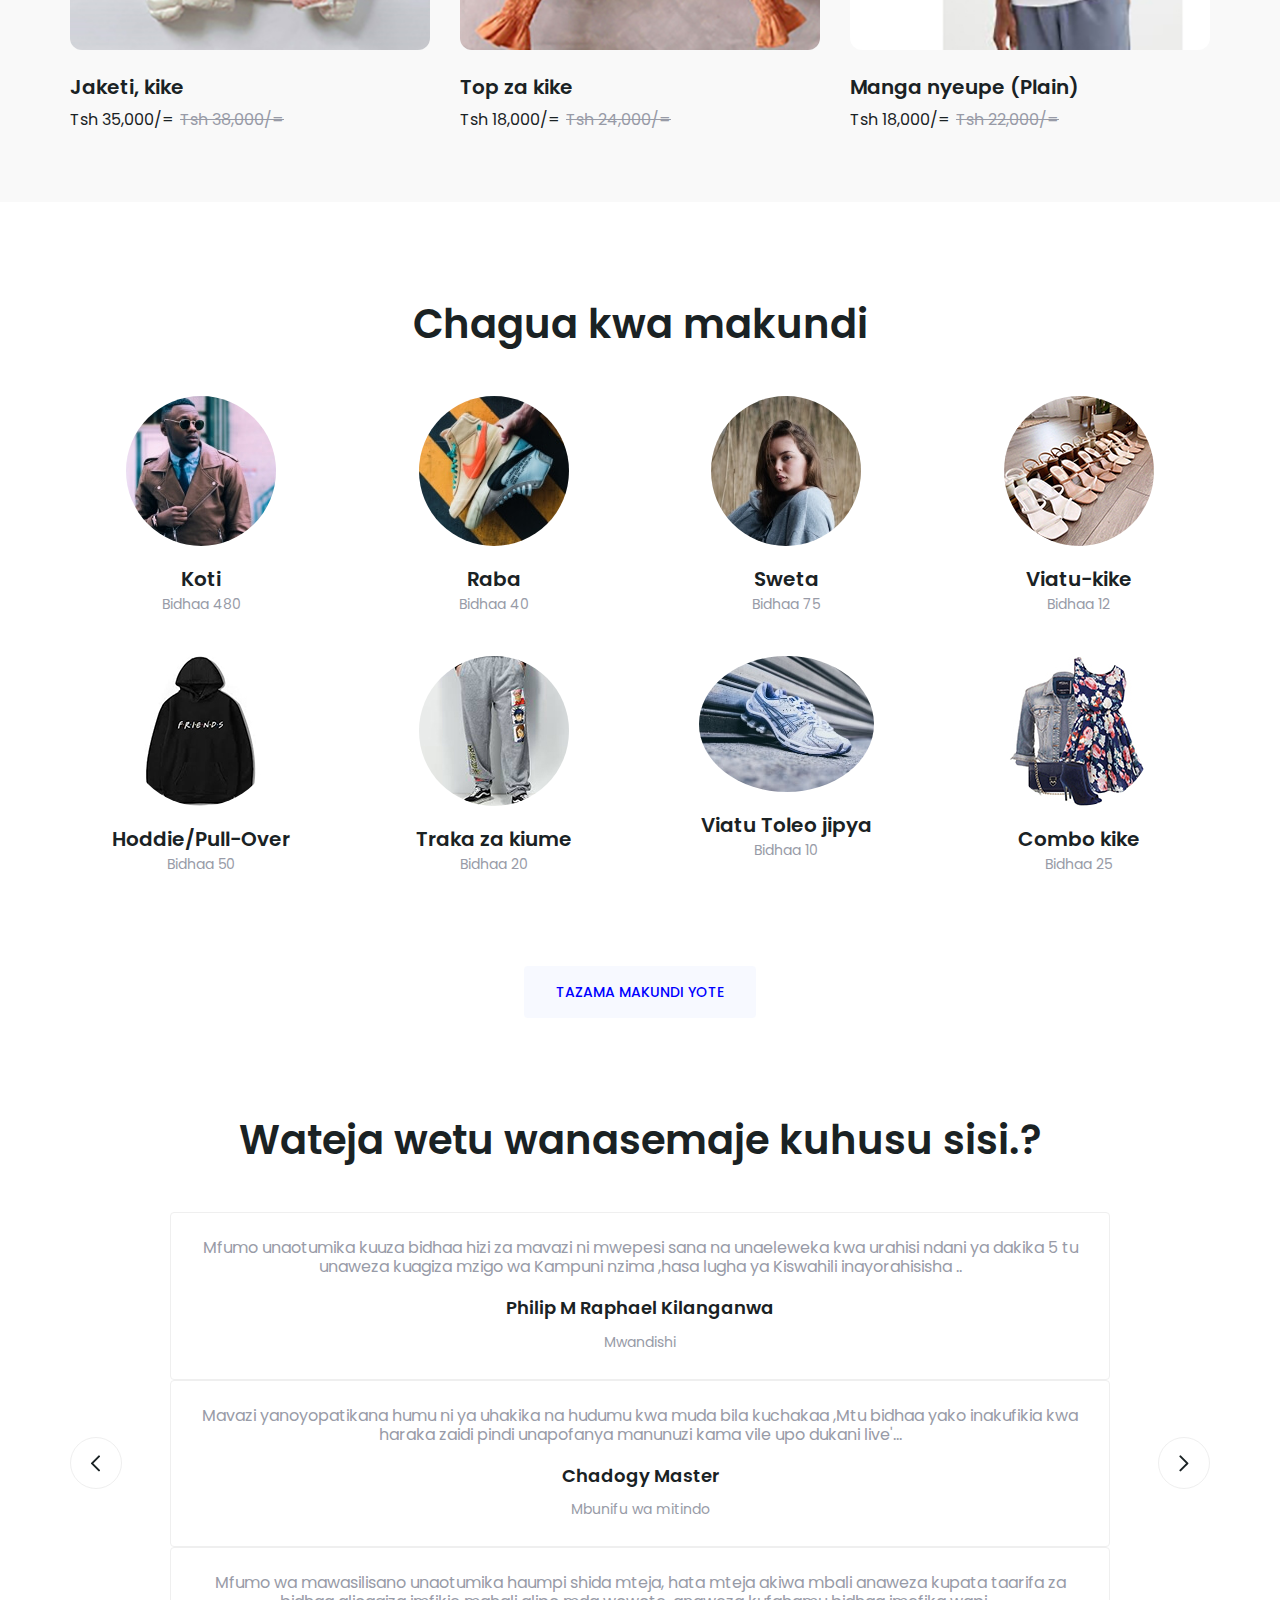
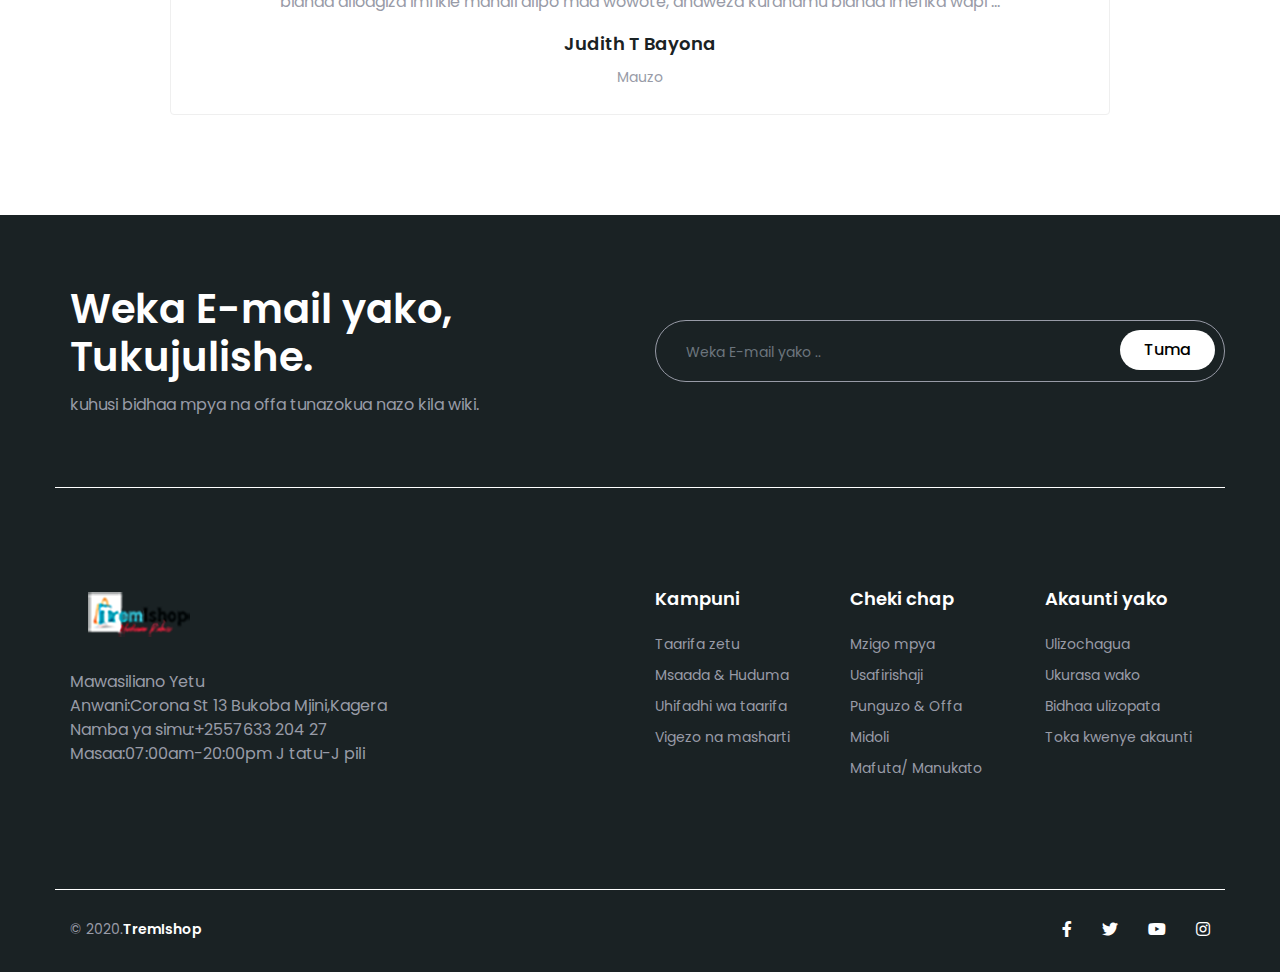
==== commit 37a598ce: "Update index.html" ====
--- a/index.html
+++ b/index.html
@@ -293,7 +293,16 @@
         <!--Banner Area End -->
 
         <!-- Features Section Start --><br>
-        <br>
+         </div>
+                        <div class="customersreview-item">
+                            <p>
+                            </p></p>
+                            <div class="name">
+                                <h6></h6>
+                                <span></span>
+                            </div>
+                        </div>
+                     
 
         <!-- Features Section End -->
 
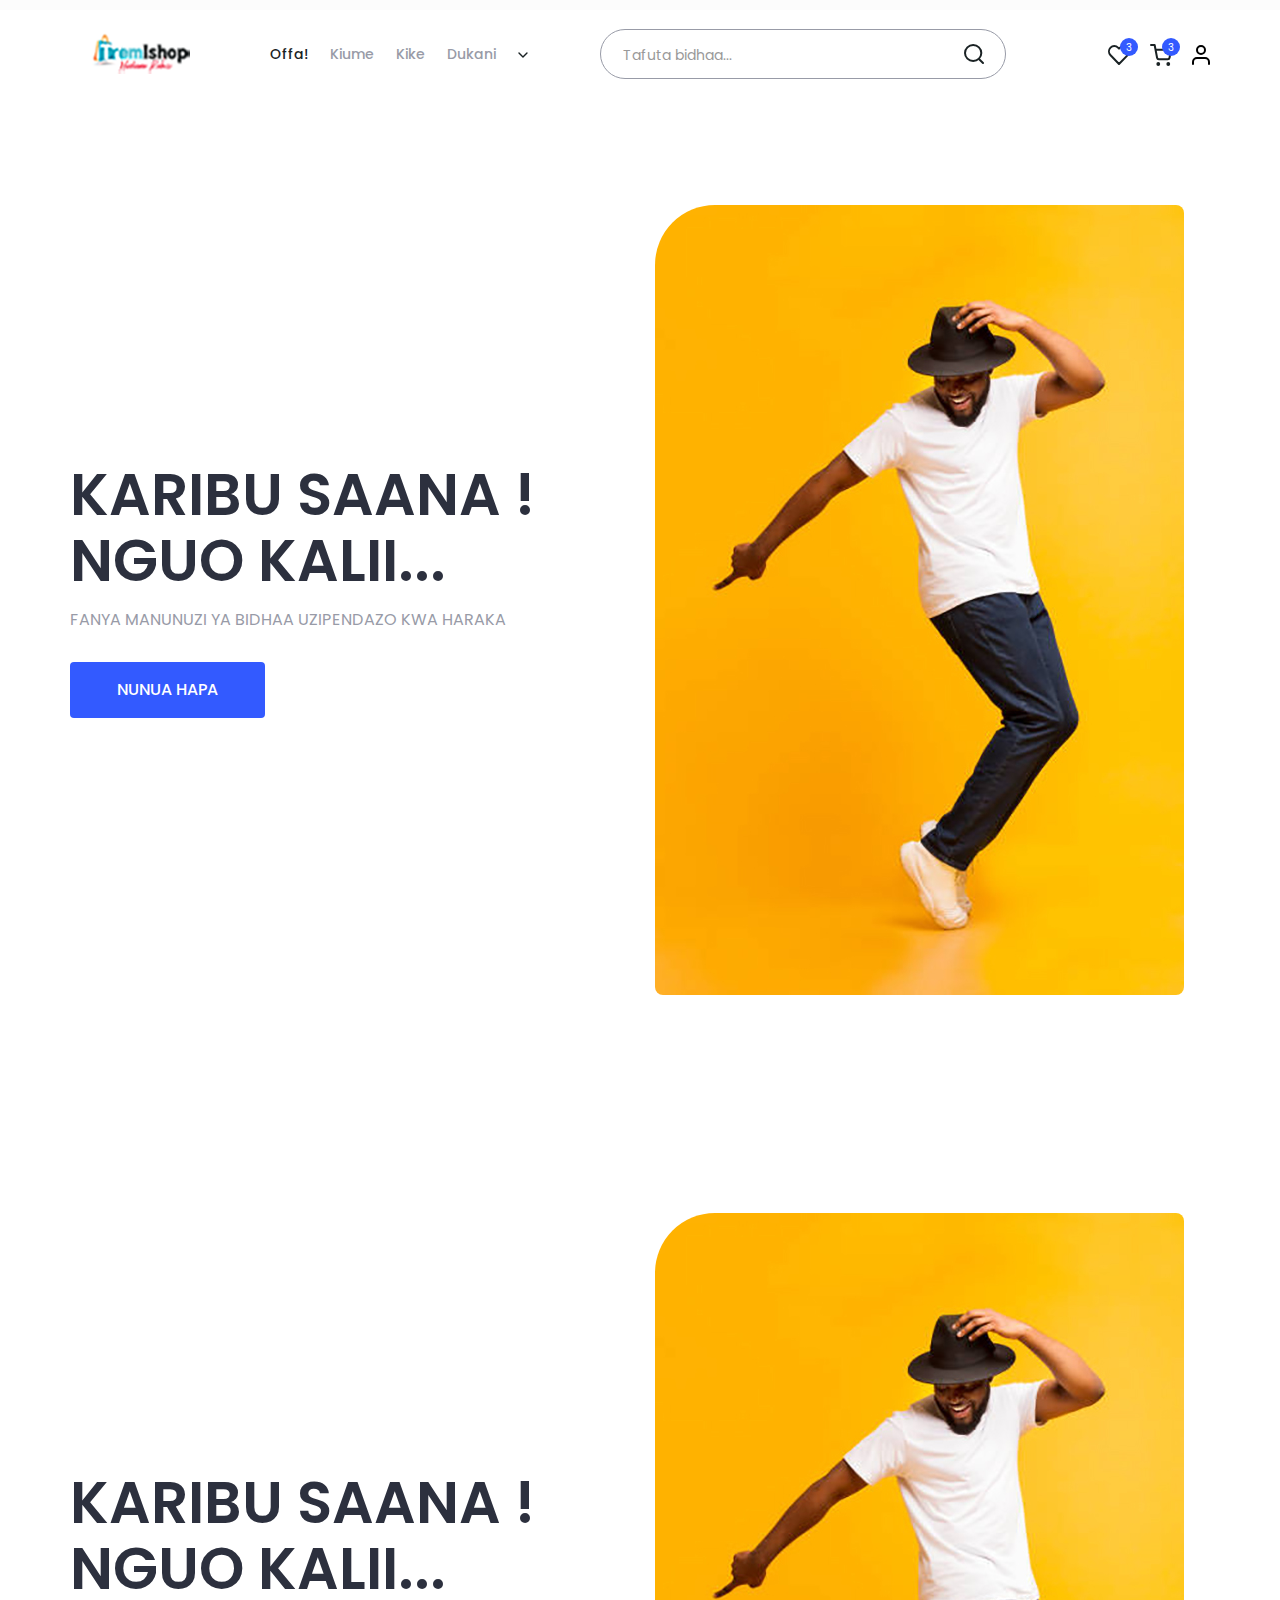
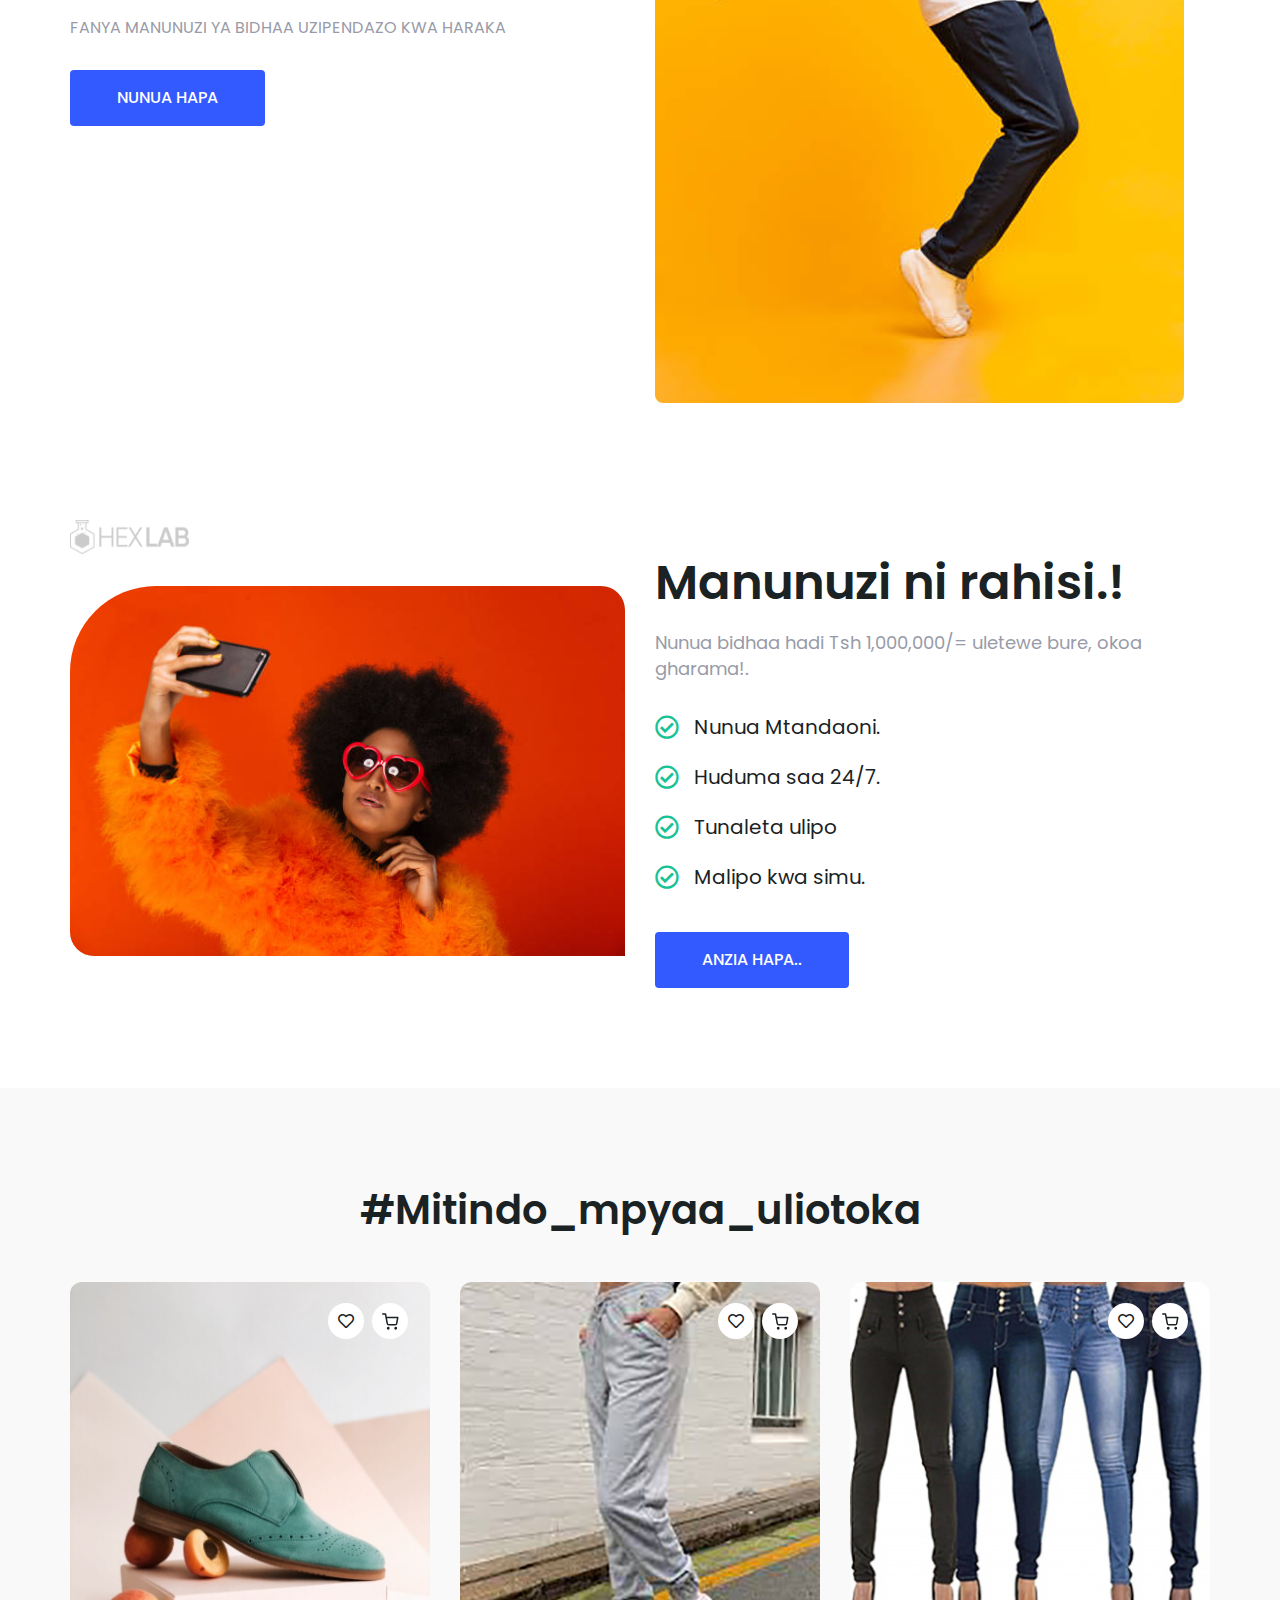
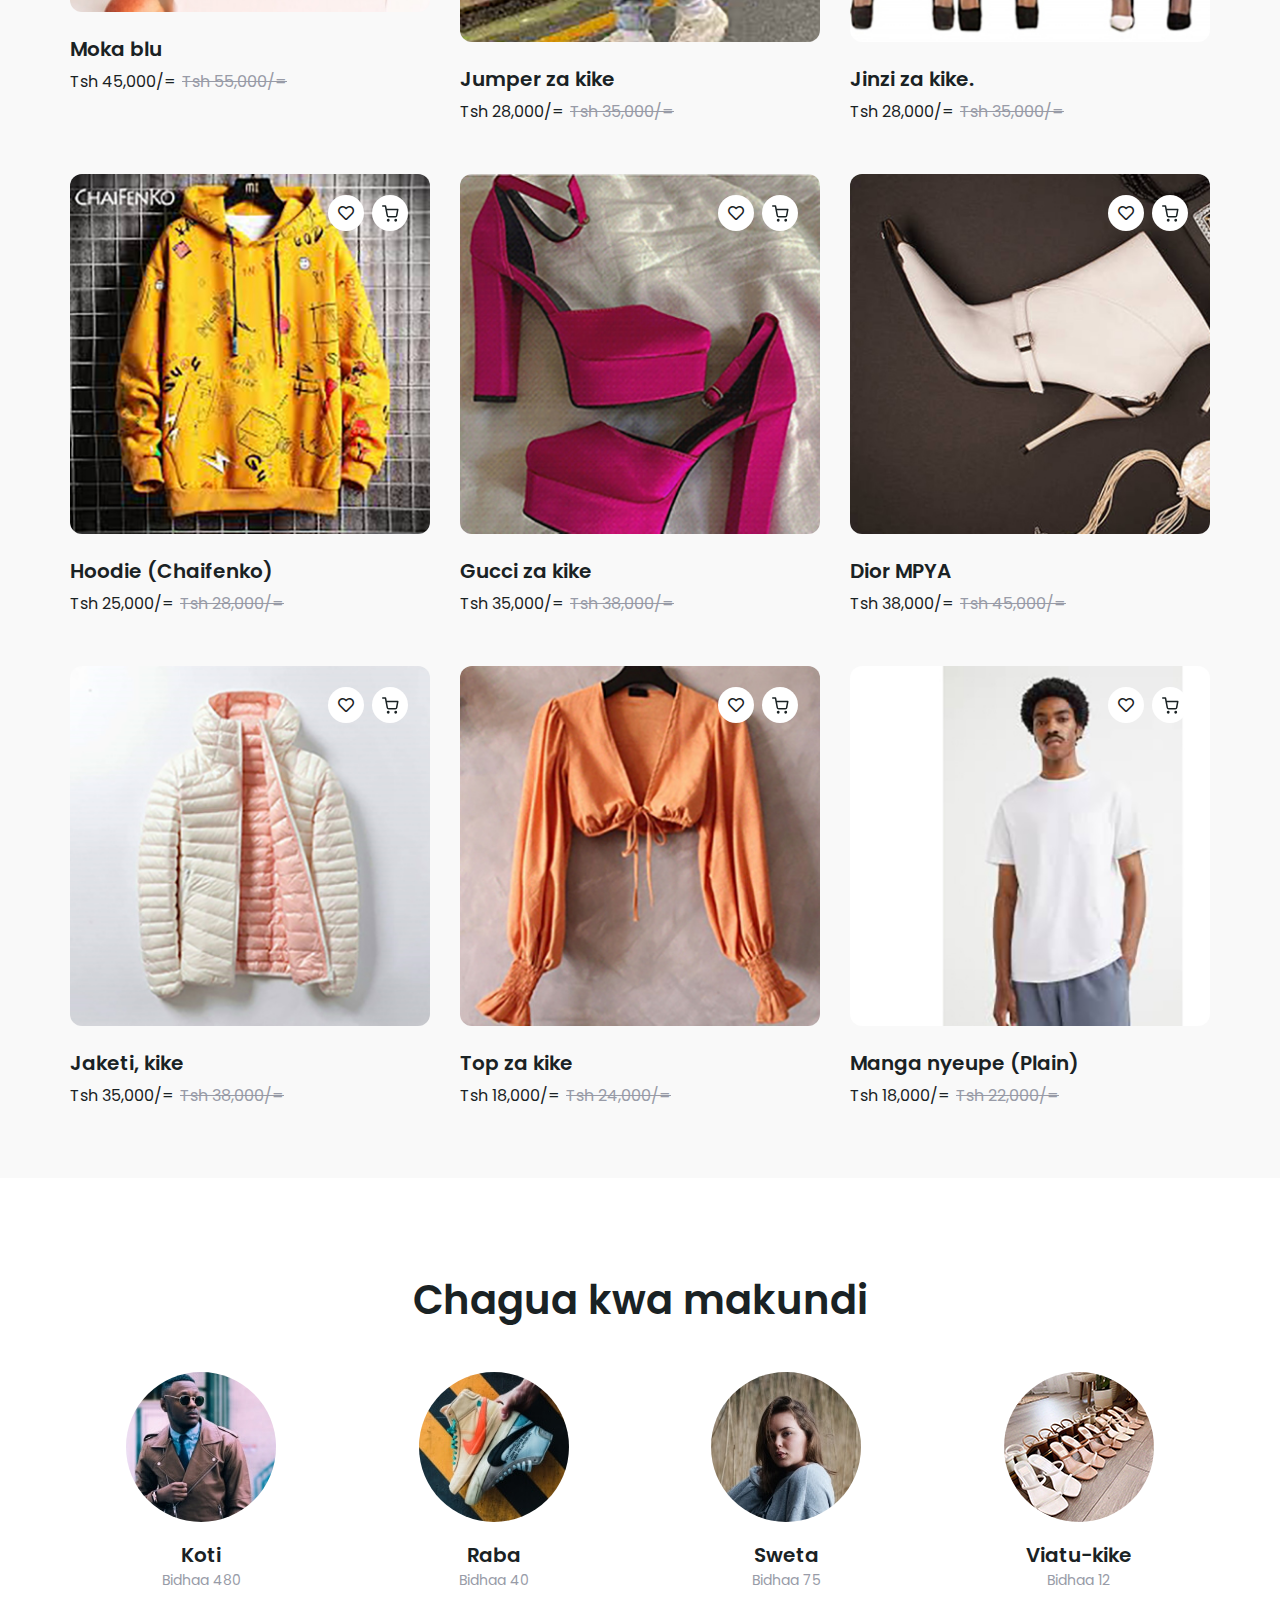
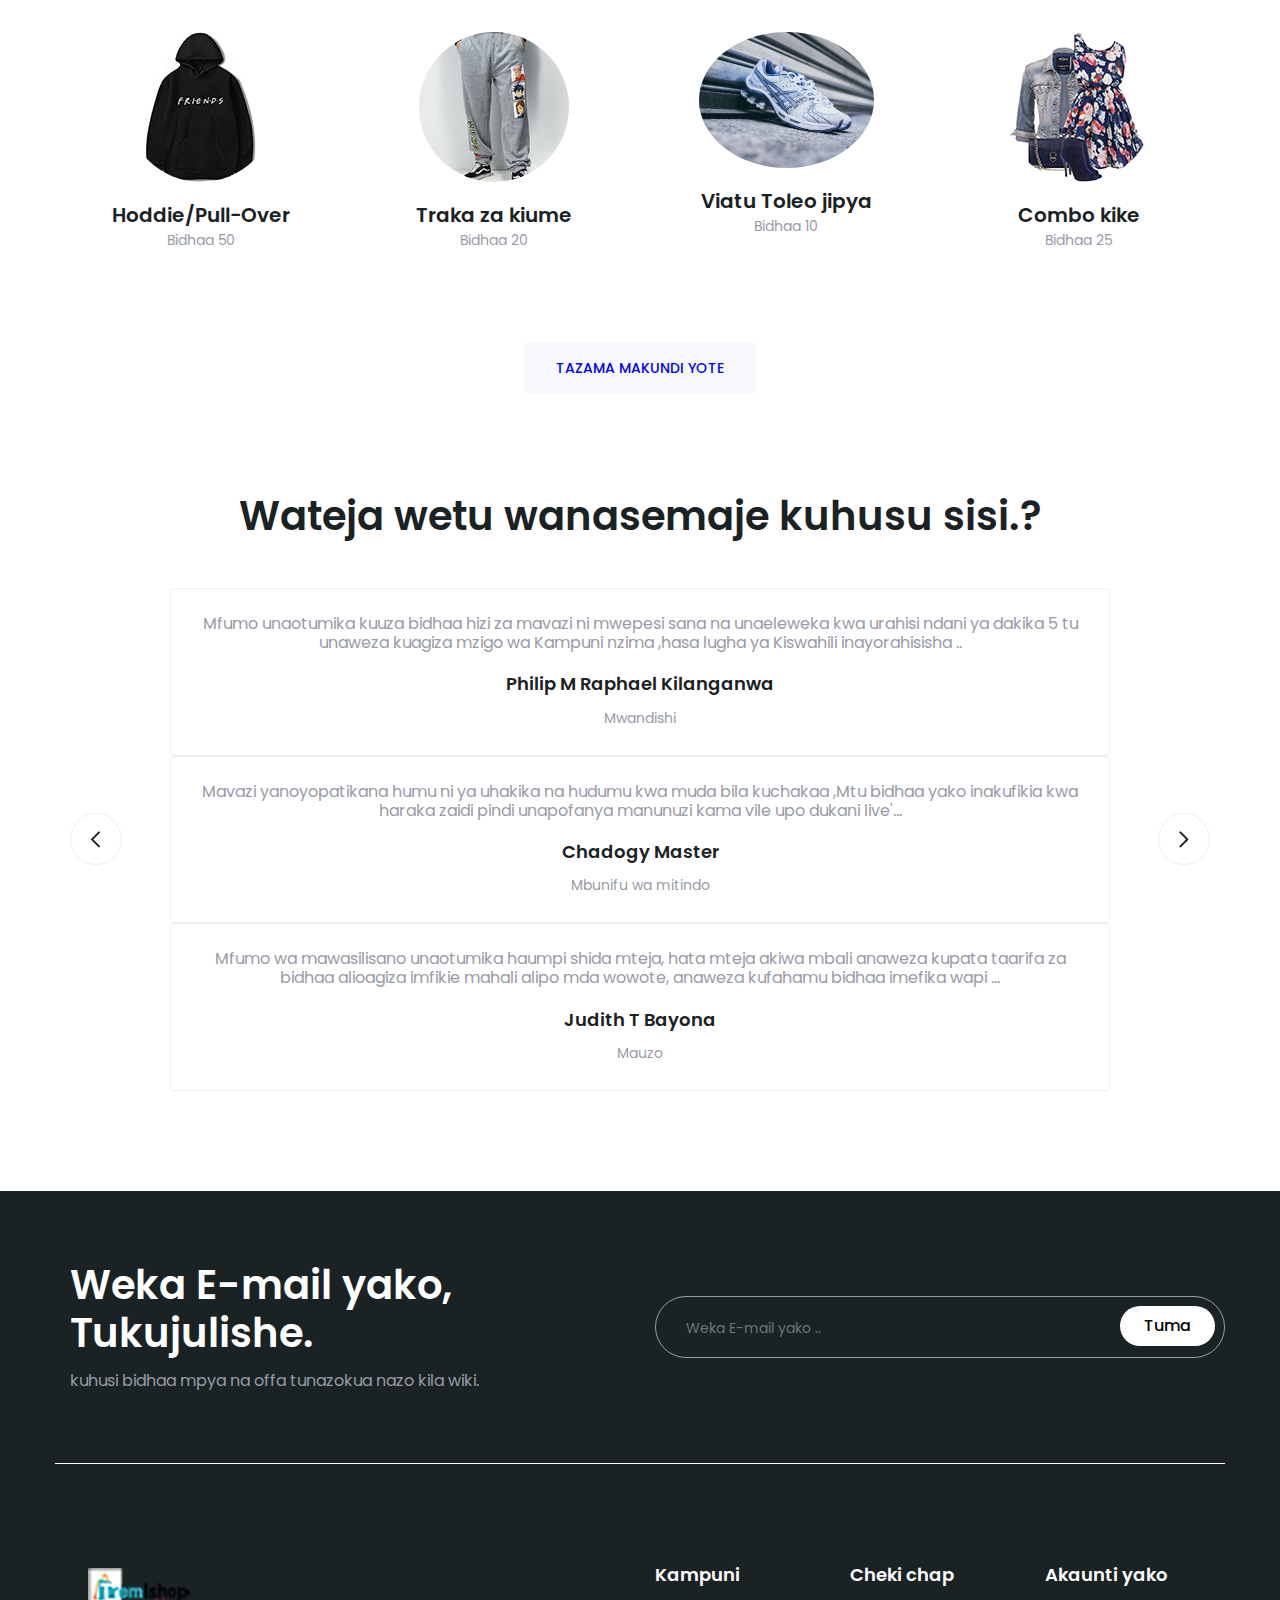
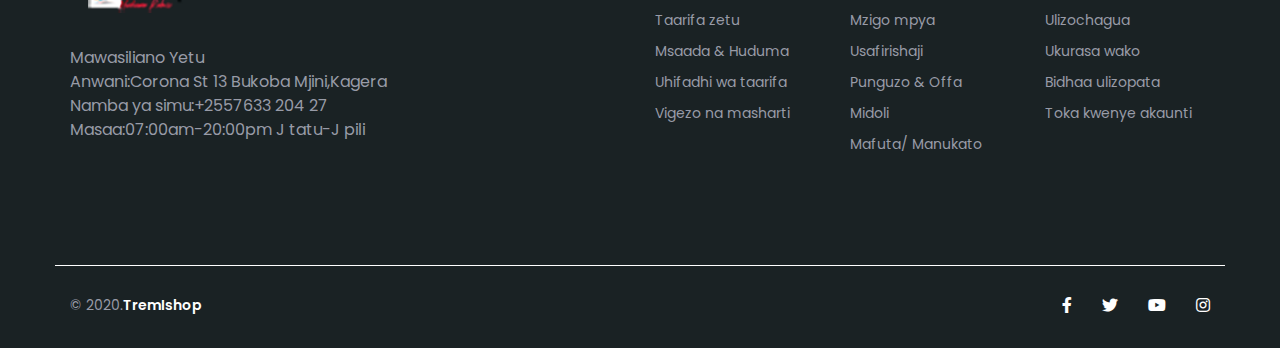
==== commit 336532ce: "Update index.html" ====
--- a/index.html
+++ b/index.html
@@ -293,15 +293,35 @@
         <!--Banner Area End -->
 
         <!-- Features Section Start --><br>
-         </div>
-                        <div class="customersreview-item">
-                            <p>
-                            </p></p>
-                            <div class="name">
-                                <h6></h6>
-                                <span></span>
-                            </div>
-                        </div>
+         <section class="banner-area">
+            <div class="container">
+                <div class="row align-items-center">
+                    <div class="col-lg-6 order-2 order-lg-1">
+                        <div class="banner-area__content">
+                            <h2>KARIBU SAANA !
+                                NGUO KALII...</h2>
+                            <p>FANYA MANUNUZI YA BIDHAA UZIPENDAZO KWA HARAKA</p>
+                            <a class="btn bg-primary" href="shop.html">Nunua hapa</a>
+                        </div>
+                    </div>
+                    <div class="col-lg-6 order-1 order-lg-2">
+                        <div class="banner-area__img">
+                            <img src="KK2.jpg" alt="banner-img" class="img-fluid">
+                        </div>
+                    </div>
+                </div>
+                <div class="row">
+                    <div class="col-sm-12">
+                        <div class="brand-area">
+                            <div class="brand-area-image">
+                                <img src="brand/01.png" alt="Brand" class="img-fluid">
+                            </div>
+                            
+                        </div>
+                    </div>
+                </div>
+            </div>
+        </section>
                      
 
         <!-- Features Section End -->
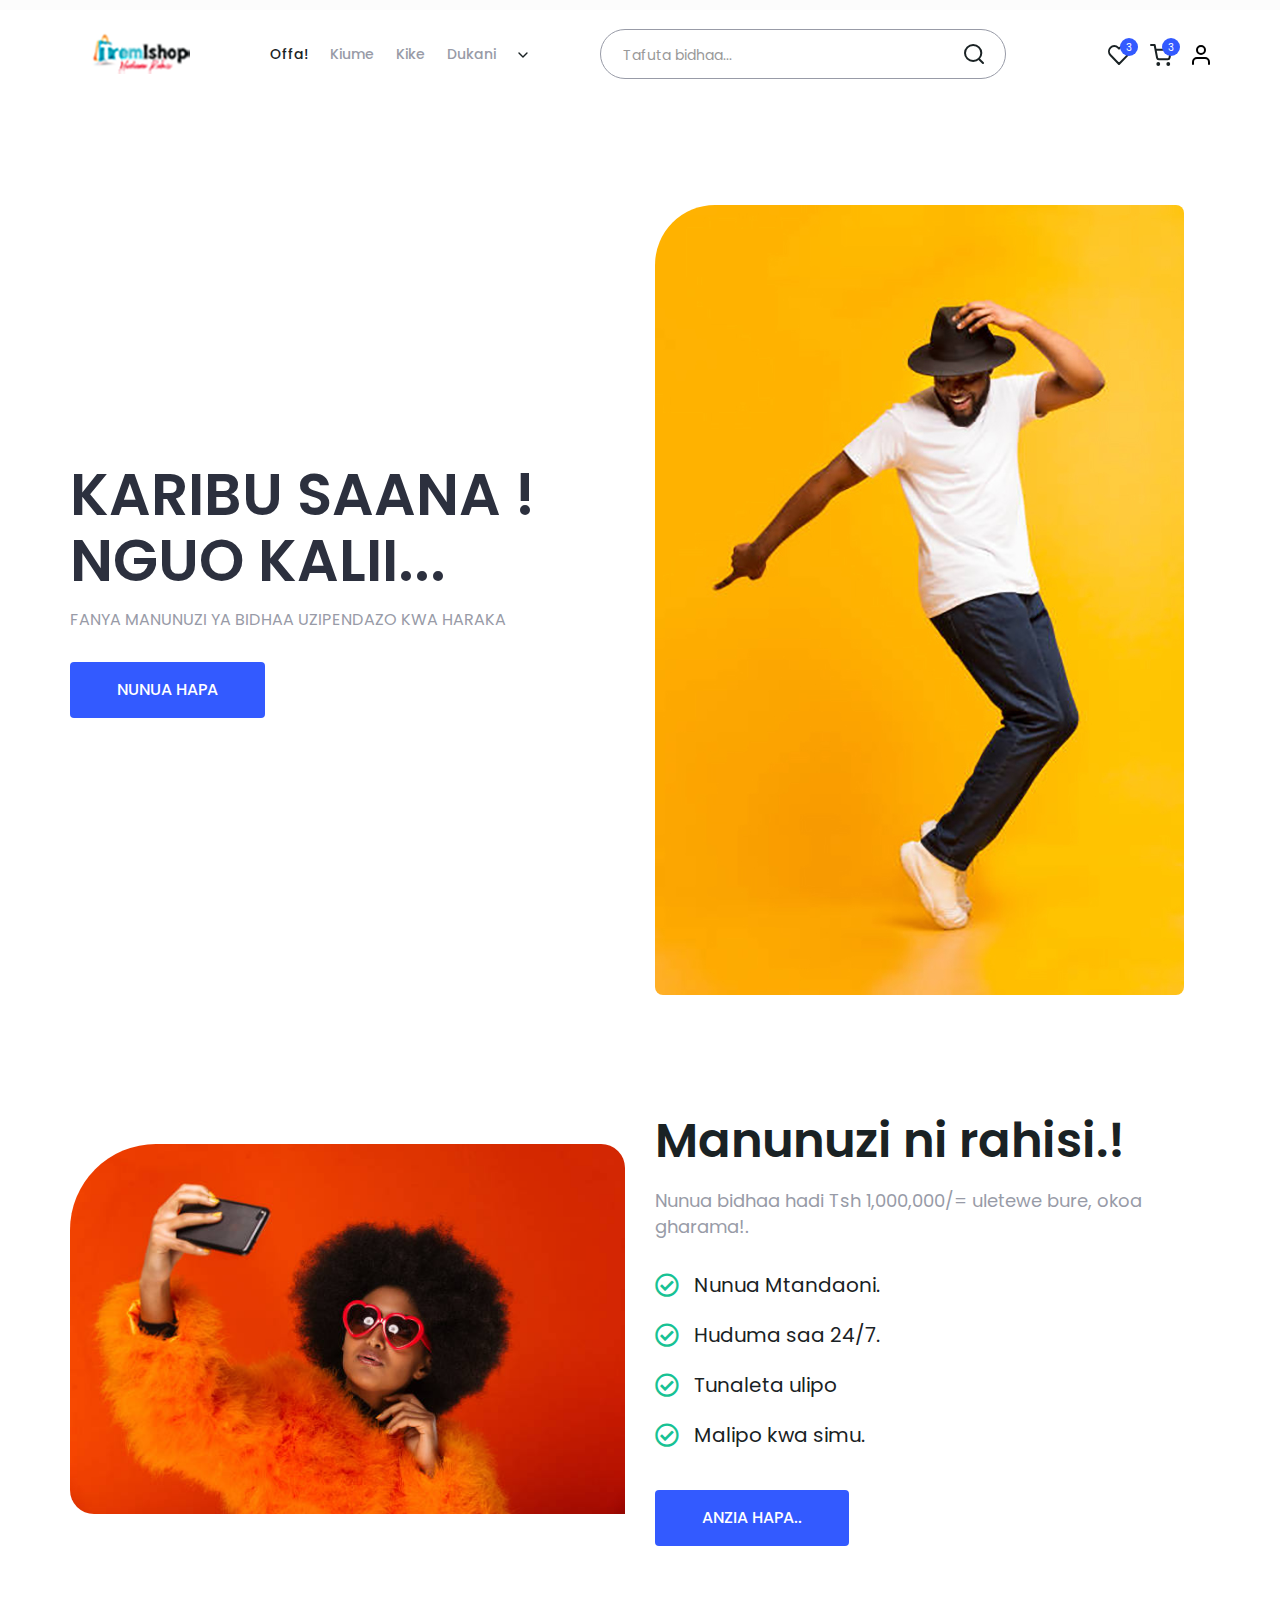
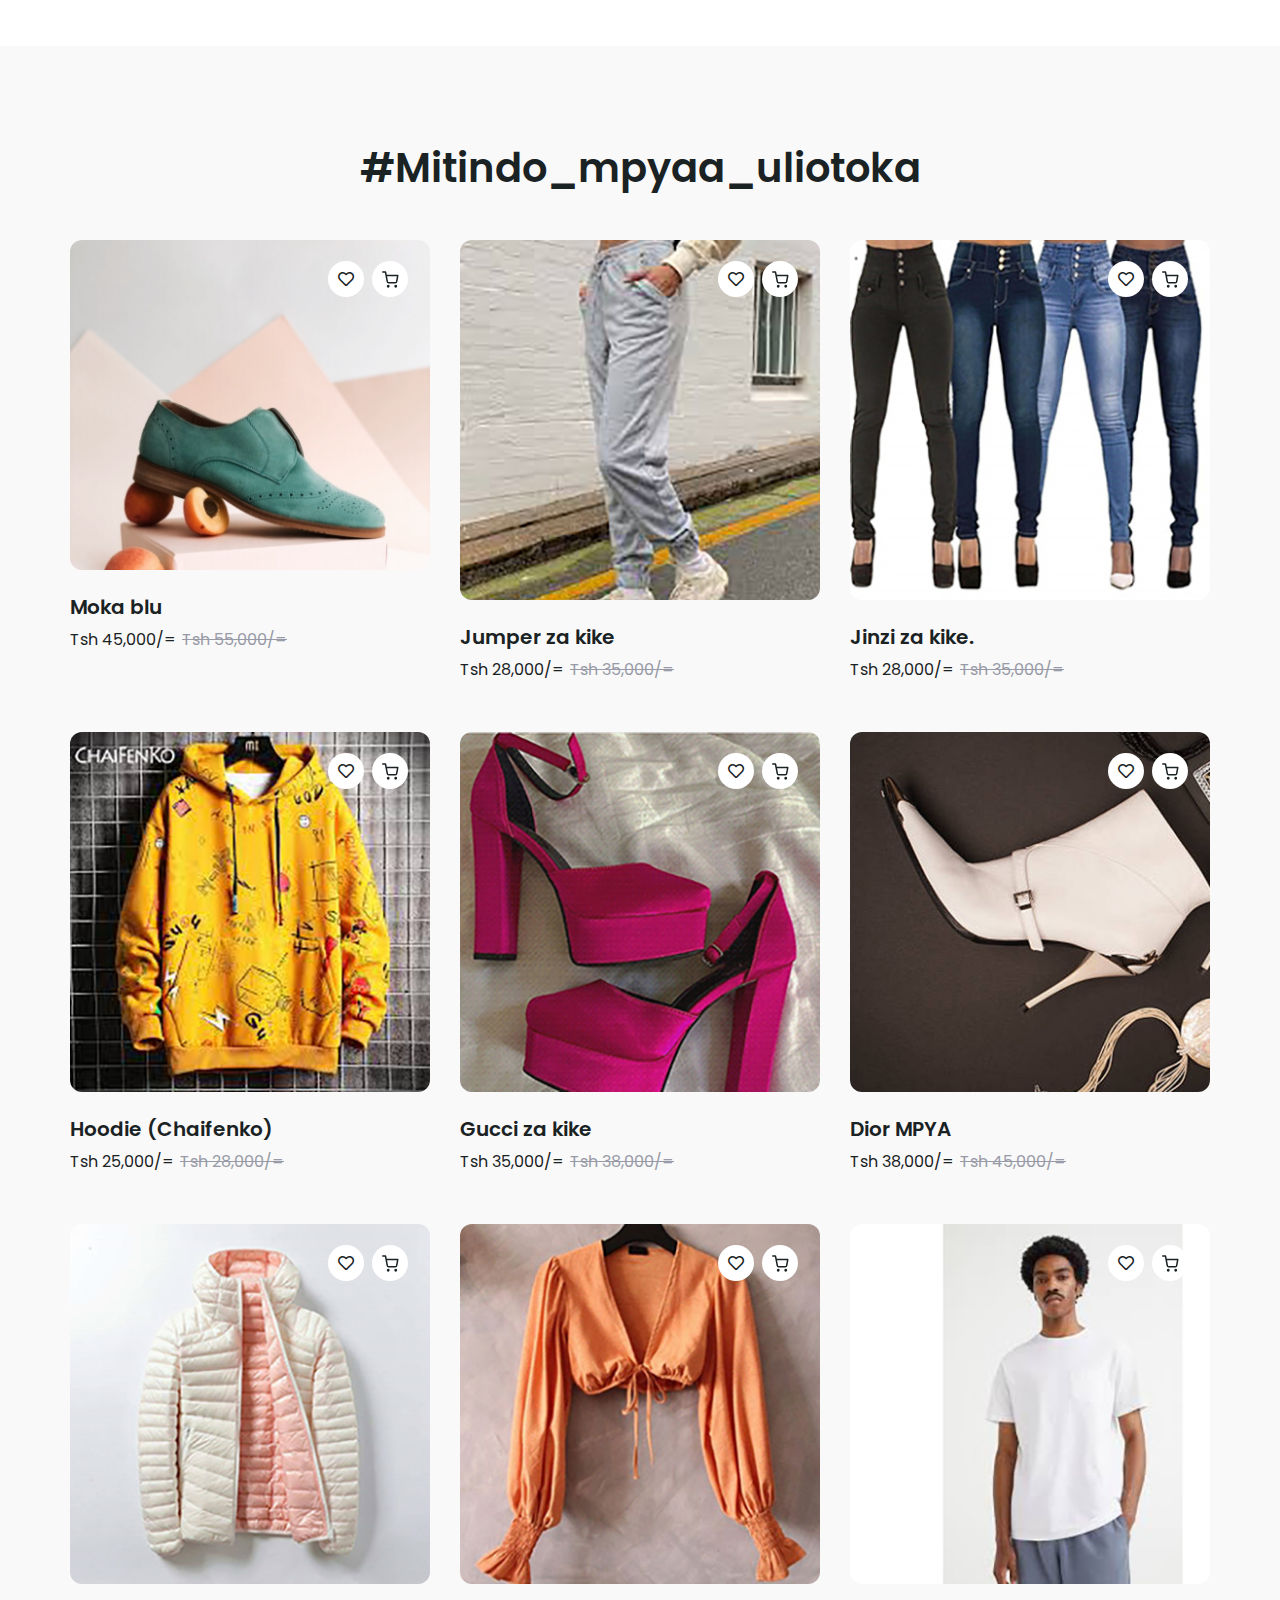
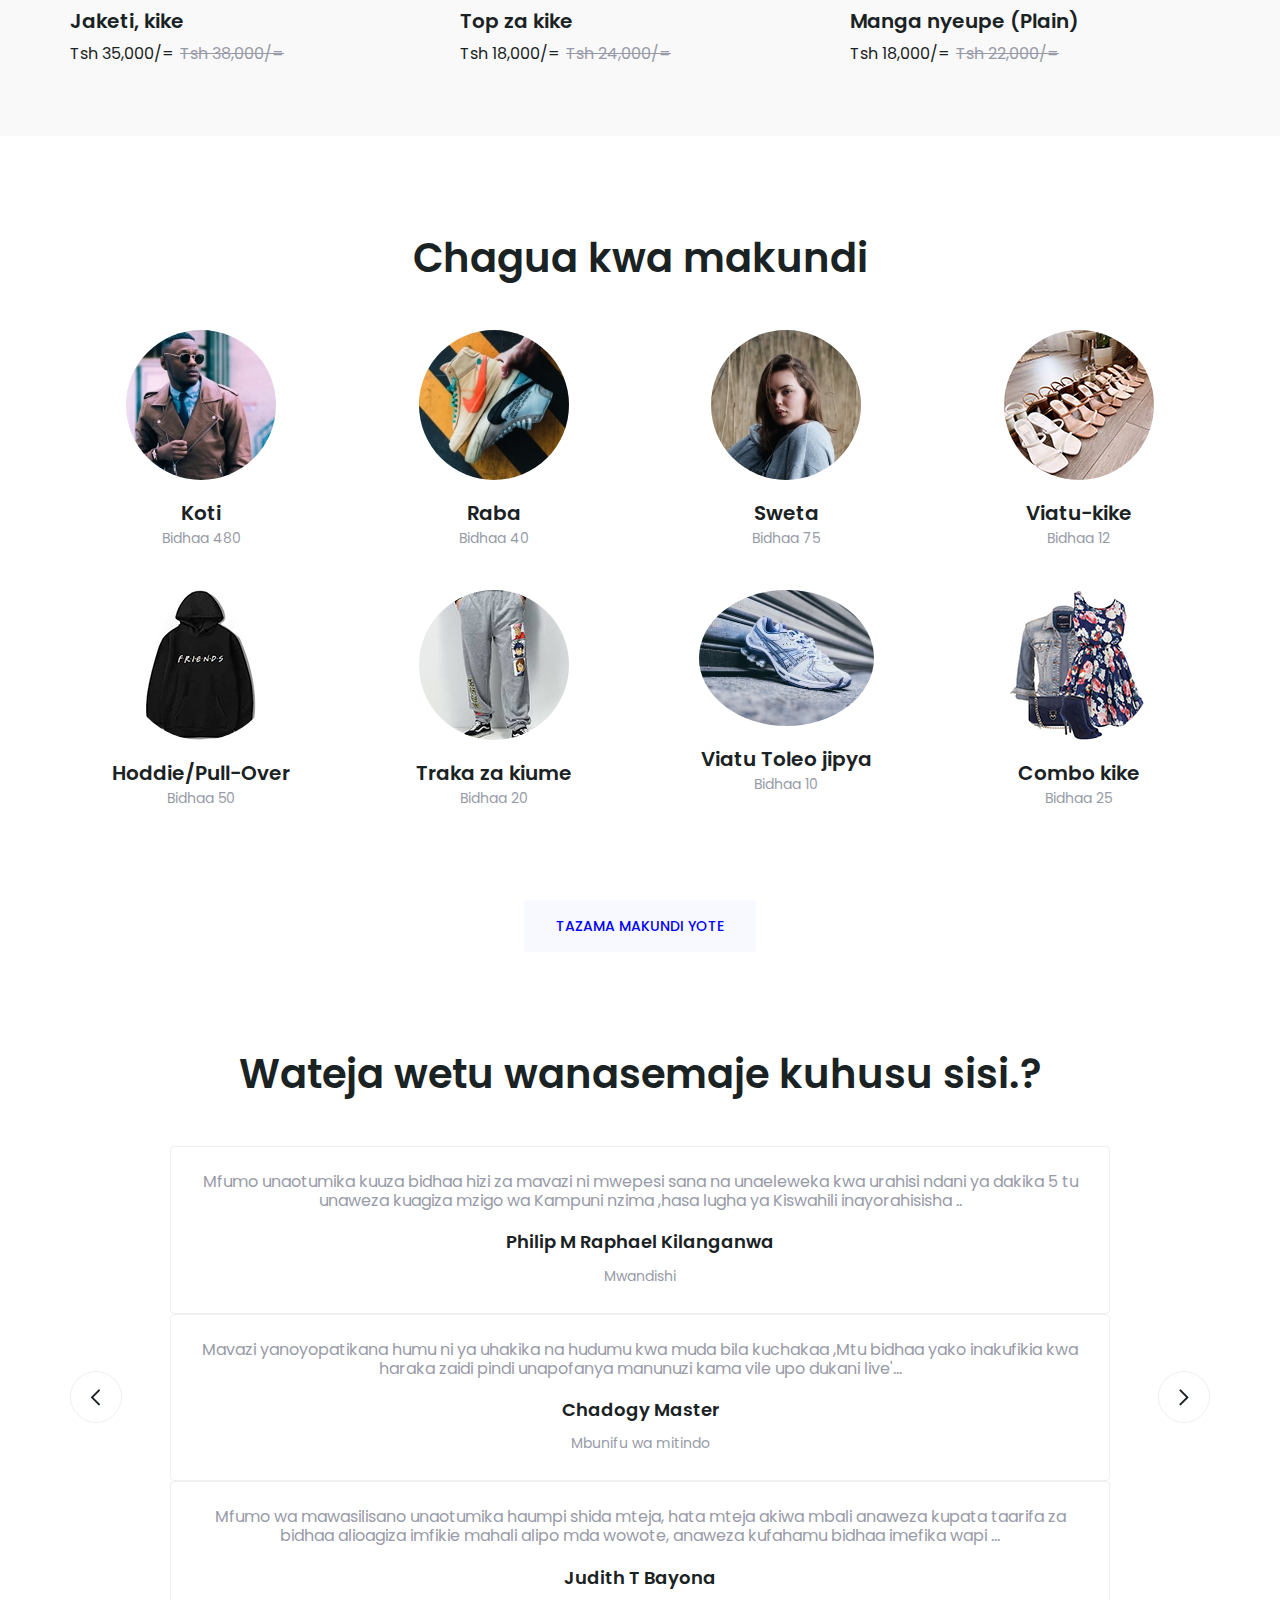
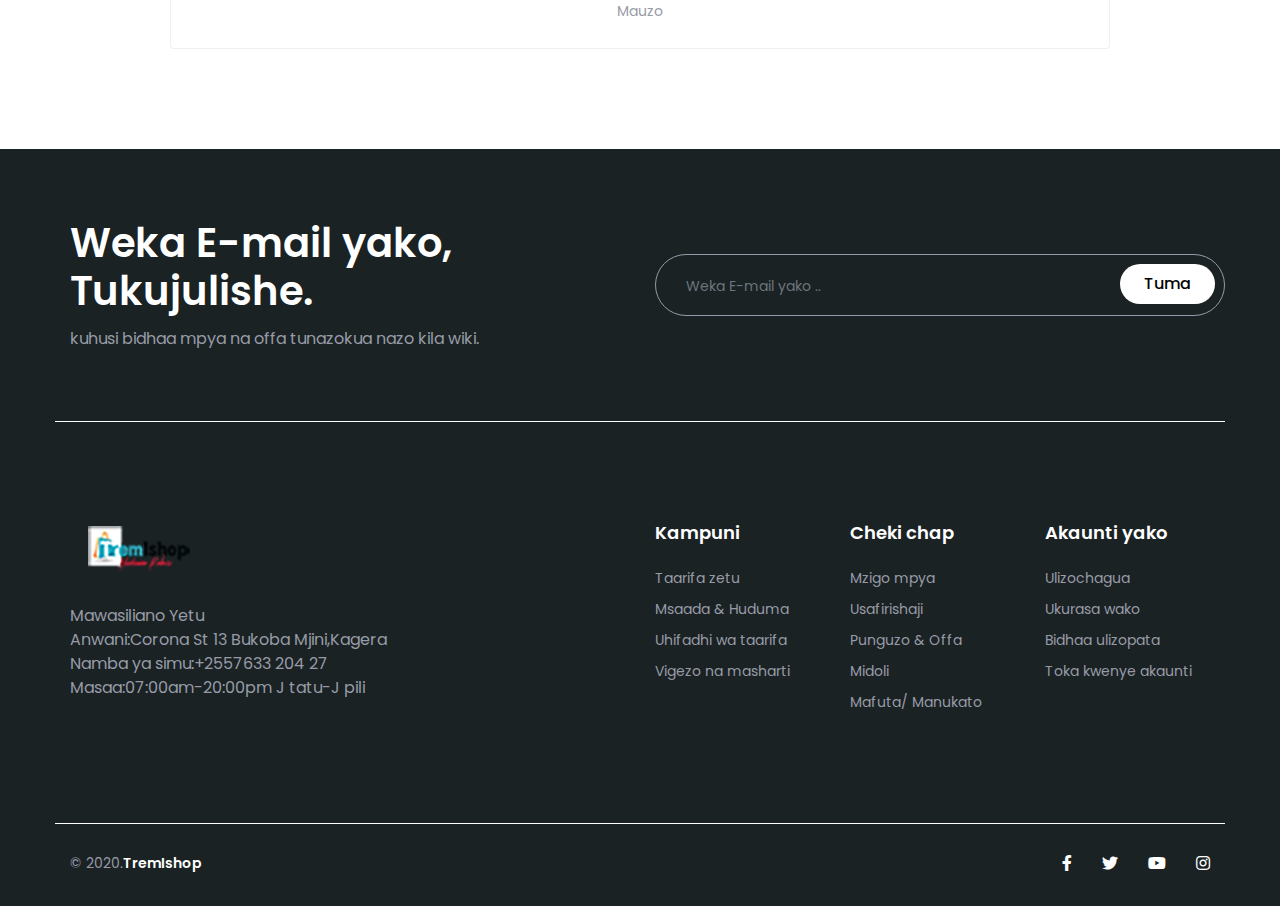
==== commit 08fa25d5: "Update index.html" ====
--- a/index.html
+++ b/index.html
@@ -285,44 +285,35 @@
                 </div>
                 <div class="row">
                     <div class="col-sm-12">
-                       
+                        <div class="brand-area">
+                            <div class="brand-area-image">
+                                
+                            </div>
+                            <div class="brand-area-image">
+                                
+                            </div>
+                            <div class="brand-area-image">
+                                
+                            </div>
+                            <div class="brand-area-image">
+                                
+                            </div>
+                            <div class="brand-area-image">
+                                
+                            </div>
+                            <div class="brand-area-image">
+                                
+                            </div>
+                        </div>
                     </div>
                 </div>
             </div>
         </section>
         <!--Banner Area End -->
-
-        <!-- Features Section Start --><br>
-         <section class="banner-area">
-            <div class="container">
-                <div class="row align-items-center">
-                    <div class="col-lg-6 order-2 order-lg-1">
-                        <div class="banner-area__content">
-                            <h2>KARIBU SAANA !
-                                NGUO KALII...</h2>
-                            <p>FANYA MANUNUZI YA BIDHAA UZIPENDAZO KWA HARAKA</p>
-                            <a class="btn bg-primary" href="shop.html">Nunua hapa</a>
-                        </div>
-                    </div>
-                    <div class="col-lg-6 order-1 order-lg-2">
-                        <div class="banner-area__img">
-                            <img src="KK2.jpg" alt="banner-img" class="img-fluid">
-                        </div>
-                    </div>
-                </div>
-                <div class="row">
-                    <div class="col-sm-12">
-                        <div class="brand-area">
-                            <div class="brand-area-image">
-                                <img src="brand/01.png" alt="Brand" class="img-fluid">
-                            </div>
-                            
-                        </div>
-                    </div>
-                </div>
-            </div>
-        </section>
-                     
+        
+        
+
+       
 
         <!-- Features Section End -->
 
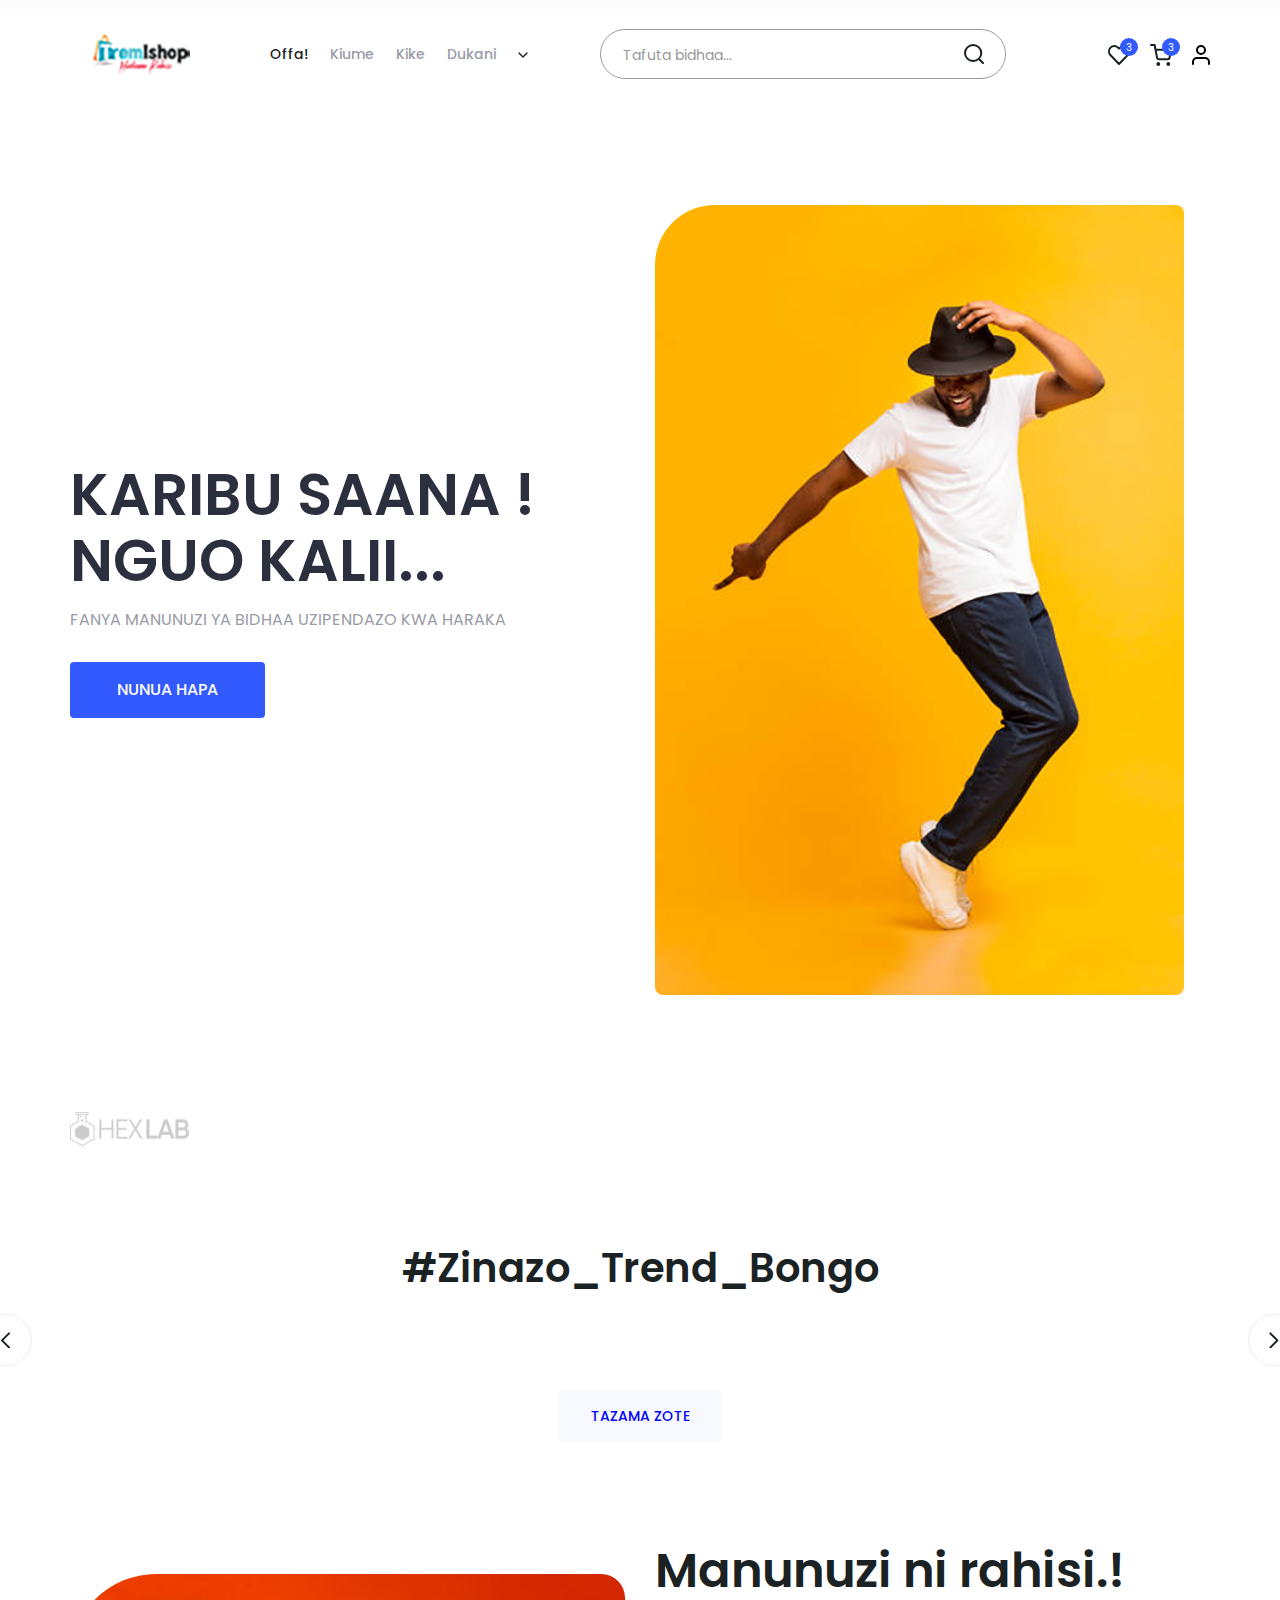
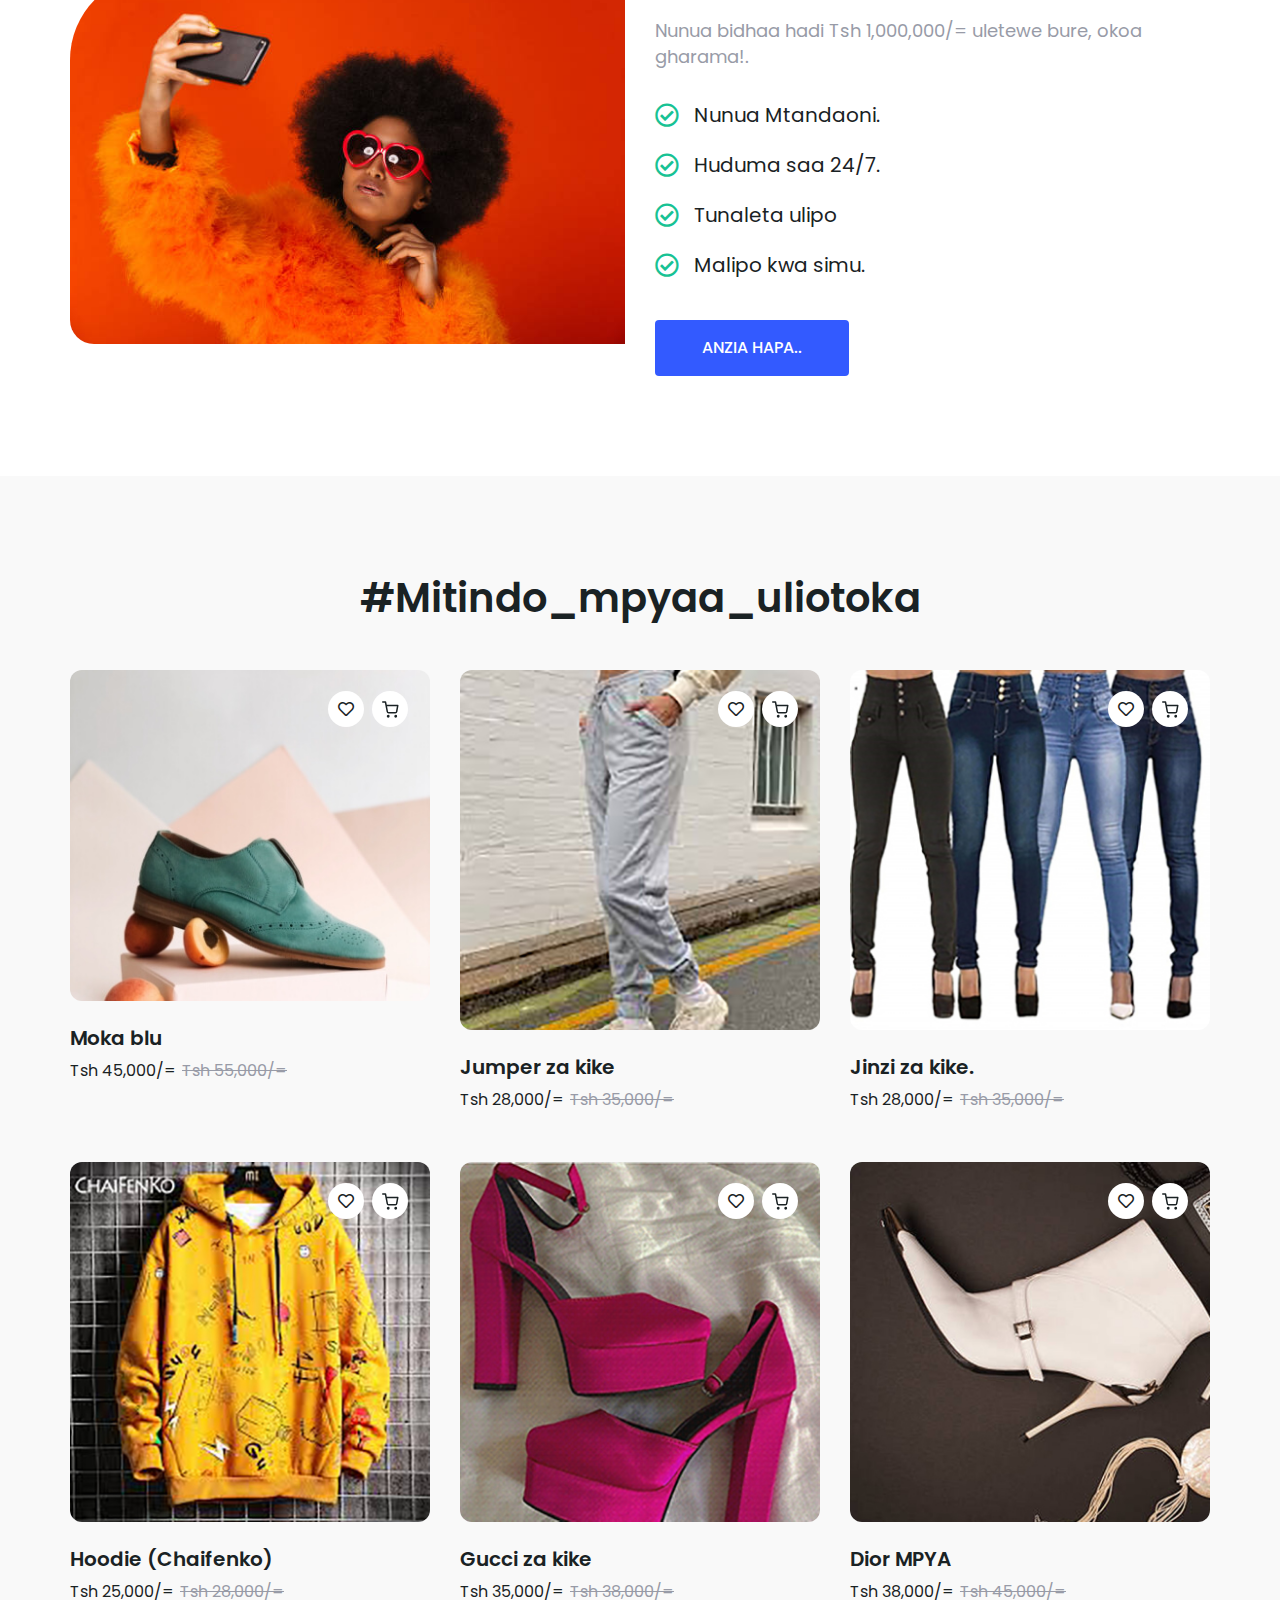
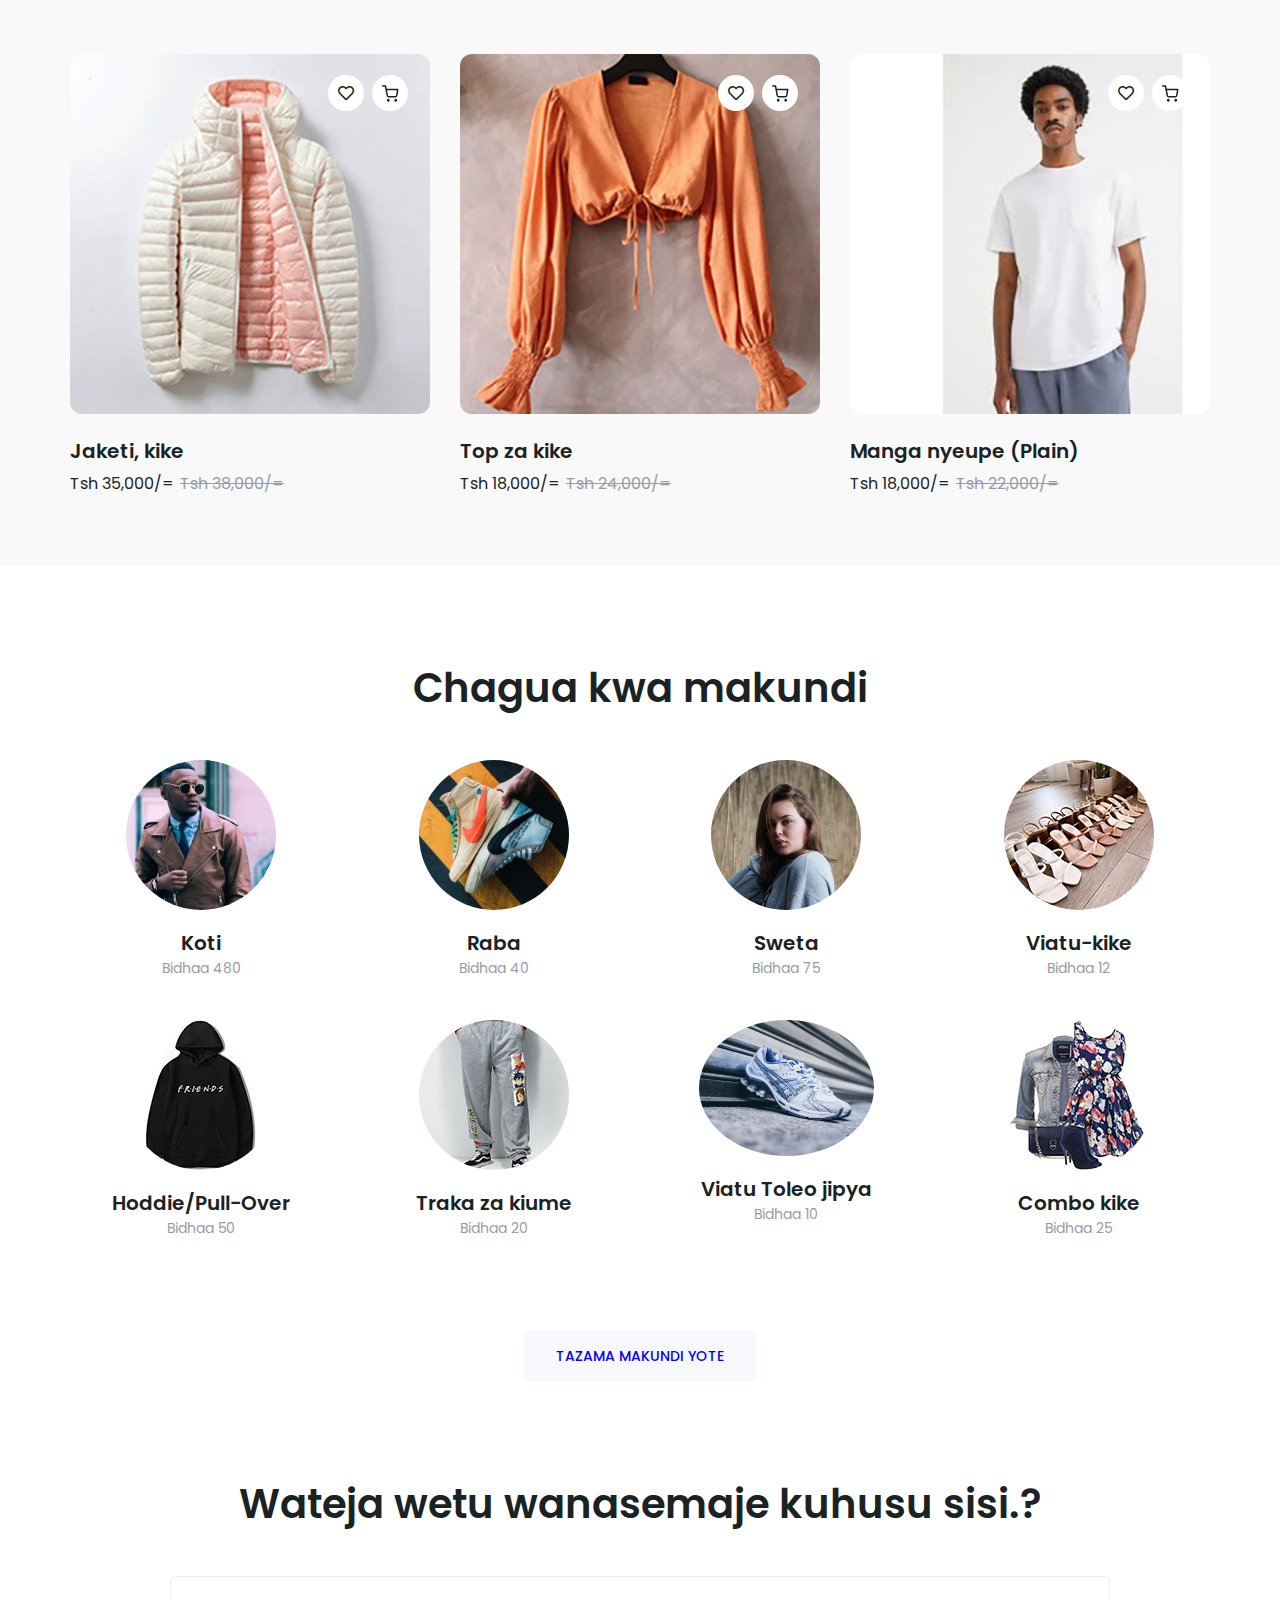
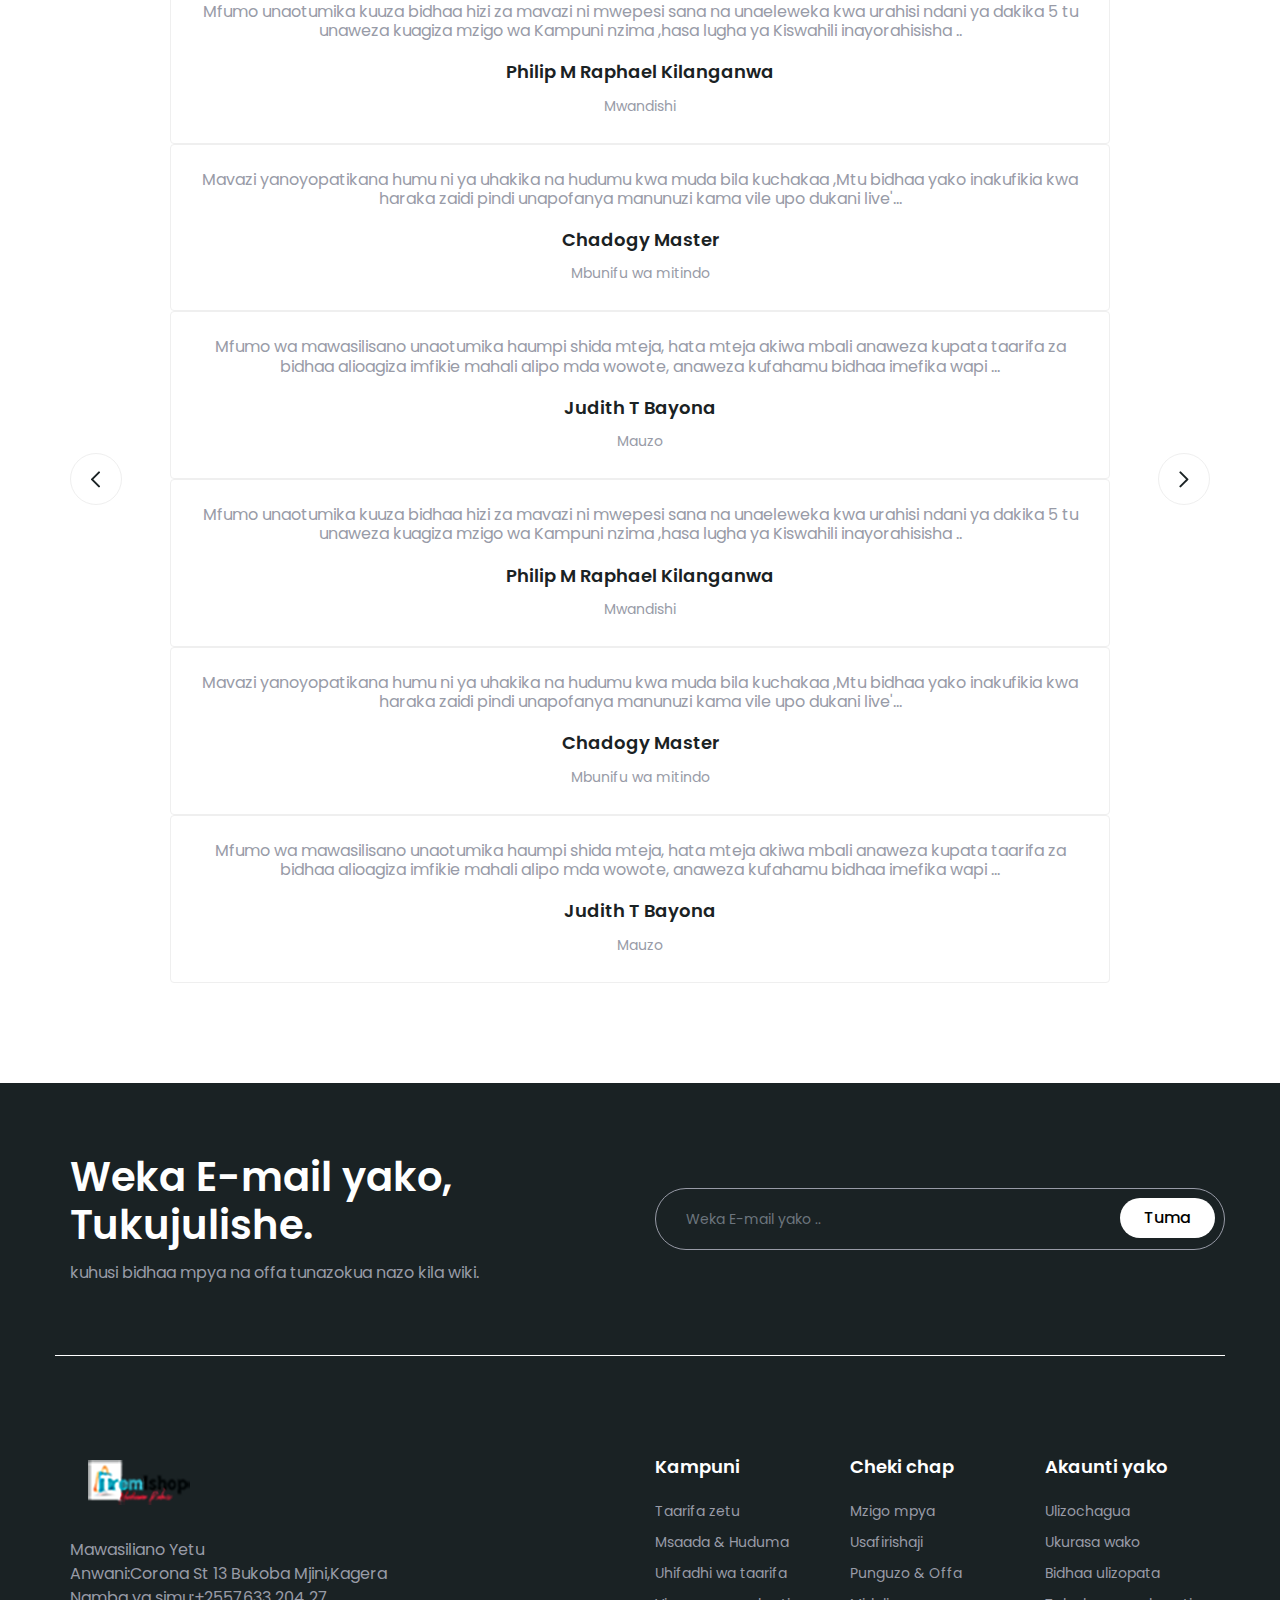
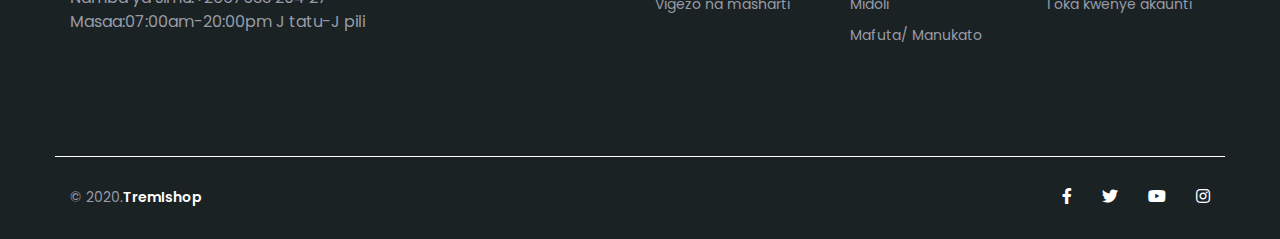
==== commit c6f37b38: "Update index.html" ====
--- a/index.html
+++ b/index.html
@@ -287,34 +287,59 @@
                     <div class="col-sm-12">
                         <div class="brand-area">
                             <div class="brand-area-image">
-                                
-                            </div>
-                            <div class="brand-area-image">
-                                
-                            </div>
-                            <div class="brand-area-image">
-                                
-                            </div>
-                            <div class="brand-area-image">
-                                
-                            </div>
-                            <div class="brand-area-image">
-                                
-                            </div>
-                            <div class="brand-area-image">
-                                
-                            </div>
+                                <img src="brand/01.png" alt="Brand" class="img-fluid">
+                            </div>
+                           
                         </div>
                     </div>
                 </div>
             </div>
         </section>
         <!--Banner Area End -->
-        
-        
-
-       
-
+
+        <!-- Features Section Start -->
+        <section class="features">
+            <div class="container">
+                <div class="row">
+                    <div class="col-sm-12">
+                        <div class="section-title">
+                            <h2>#Zinazo_Trend_Bongo</h2>
+                        </div>
+                    </div>
+                </div>
+                <div class="features-wrapper">
+                    <div class="features-active">
+                        
+                    </div>
+                    <div class="slider-arrows">
+                        <div class="prev-arrow">
+                            <svg xmlns="http://www.w3.org/2000/svg" width="9.414" height="16.828"
+                                viewBox="0 0 9.414 16.828">
+                                <path id="Icon_feather-chevron-left" data-name="Icon feather-chevron-left"
+                                    d="M20.5,23l-7-7,7-7" transform="translate(-12.5 -7.586)" fill="none"
+                                    stroke="#1a2224" stroke-linecap="round" stroke-linejoin="round" stroke-width="2" />
+                            </svg>
+                        </div>
+                        <div class="next-arrow">
+                            <svg xmlns="http://www.w3.org/2000/svg" width="9.414" height="16.828"
+                                viewBox="0 0 9.414 16.828">
+                                <path id="Icon_feather-chevron-right" data-name="Icon feather-chevron-right"
+                                    d="M13.5,23l5.25-5.25.438-.437L20.5,16l-7-7" transform="translate(-12.086 -7.586)"
+                                    fill="none" stroke="#1a2224" stroke-linecap="round" stroke-linejoin="round"
+                                    stroke-width="2" />
+                            </svg>
+                        </div>
+                    </div>
+                </div>
+                <div class="row">
+                    <div class="col-sm-12">
+                        <div class="features-morebutton text-center">
+                            <a class="btn bt-glass" href="#">Tazama zote</a>
+                        </div>
+                    </div>
+                </div>
+            </div>
+        </section>
         <!-- Features Section End -->
 
         <!-- About Area Start -->
@@ -874,7 +899,36 @@
                                 <h6>Judith T Bayona</h6>
                                 <span>Mauzo</span>
                             </div>
-                       
+                        </div>
+                        <div class="customersreview-item">
+                            <p>Mfumo unaotumika kuuza bidhaa hizi za mavazi ni mwepesi sana na unaeleweka kwa urahisi
+                                ndani ya dakika 5 tu unaweza kuagiza mzigo wa Kampuni nzima ,hasa lugha ya Kiswahili inayorahisisha ..
+
+                            </p></p>
+                            <div class="name">
+                                <h6>Philip M Raphael Kilanganwa</h6>
+                                <span>Mwandishi</span>
+                            </div>
+                        </div>
+                        <div class="customersreview-item">
+                            <p>Mavazi yanoyopatikana humu ni ya uhakika na hudumu kwa muda bila kuchakaa
+                                ,Mtu bidhaa yako inakufikia kwa haraka zaidi pindi unapofanya manunuzi kama vile 
+                                upo dukani live'...</p>
+                            <div class="name">
+                                <h6>Chadogy Master</h6>
+                                <span>Mbunifu wa mitindo</span>
+                            </div>
+                        </div>
+                        <div class="customersreview-item">
+                            <p>Mfumo wa mawasilisano unaotumika haumpi shida mteja, hata mteja akiwa mbali anaweza
+                                kupata taarifa za bidhaa alioagiza imfikie mahali alipo mda wowote, anaweza kufahamu
+                                bidhaa imefika wapi ...</p>
+                            <div class="name">
+                                <h6>Judith T Bayona</h6>
+                                <span>Mauzo</span>
+                            </div>
+                        </div>
+                    </div>
                     <div class="slider-arrows">
                         <div class="prev-arrow">
                             <svg xmlns="http://www.w3.org/2000/svg" width="9.414" height="16.828"
@@ -1011,3 +1065,4 @@
     </script>
 </body>
 </html>
+
